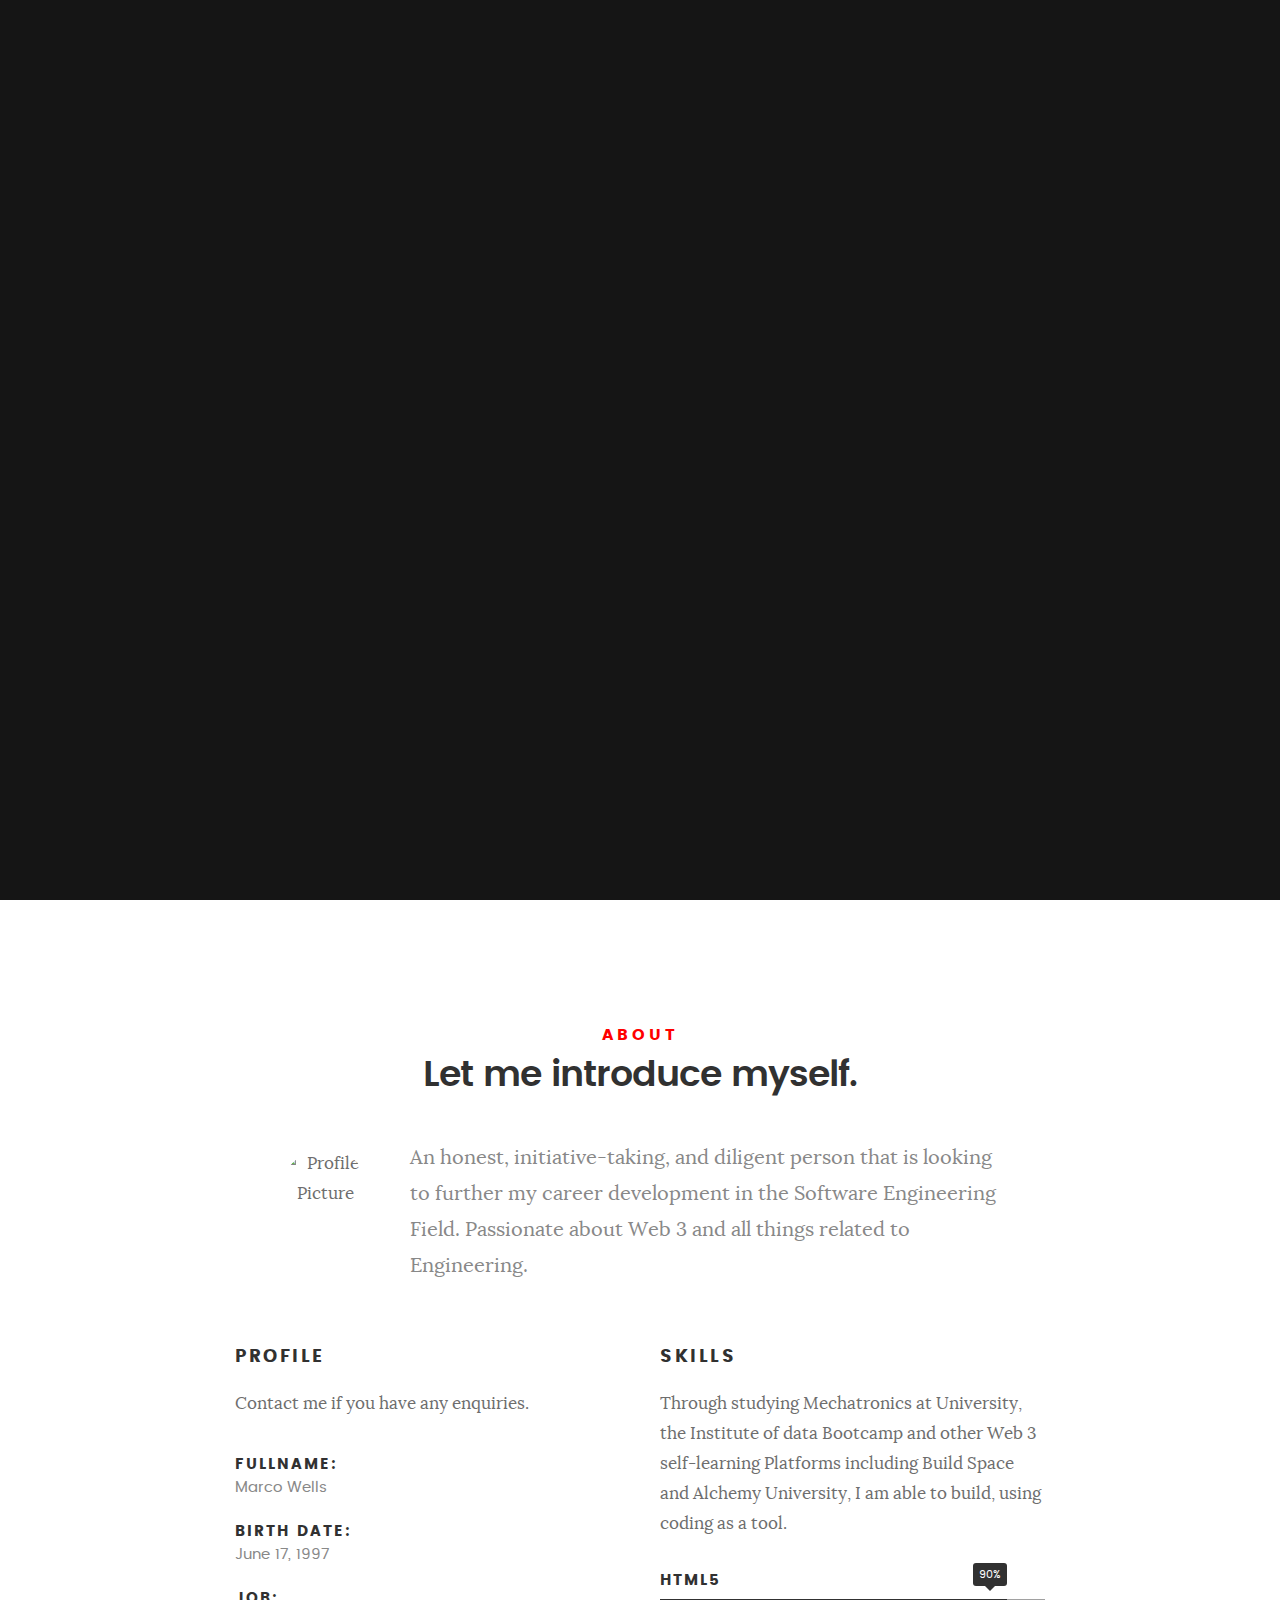
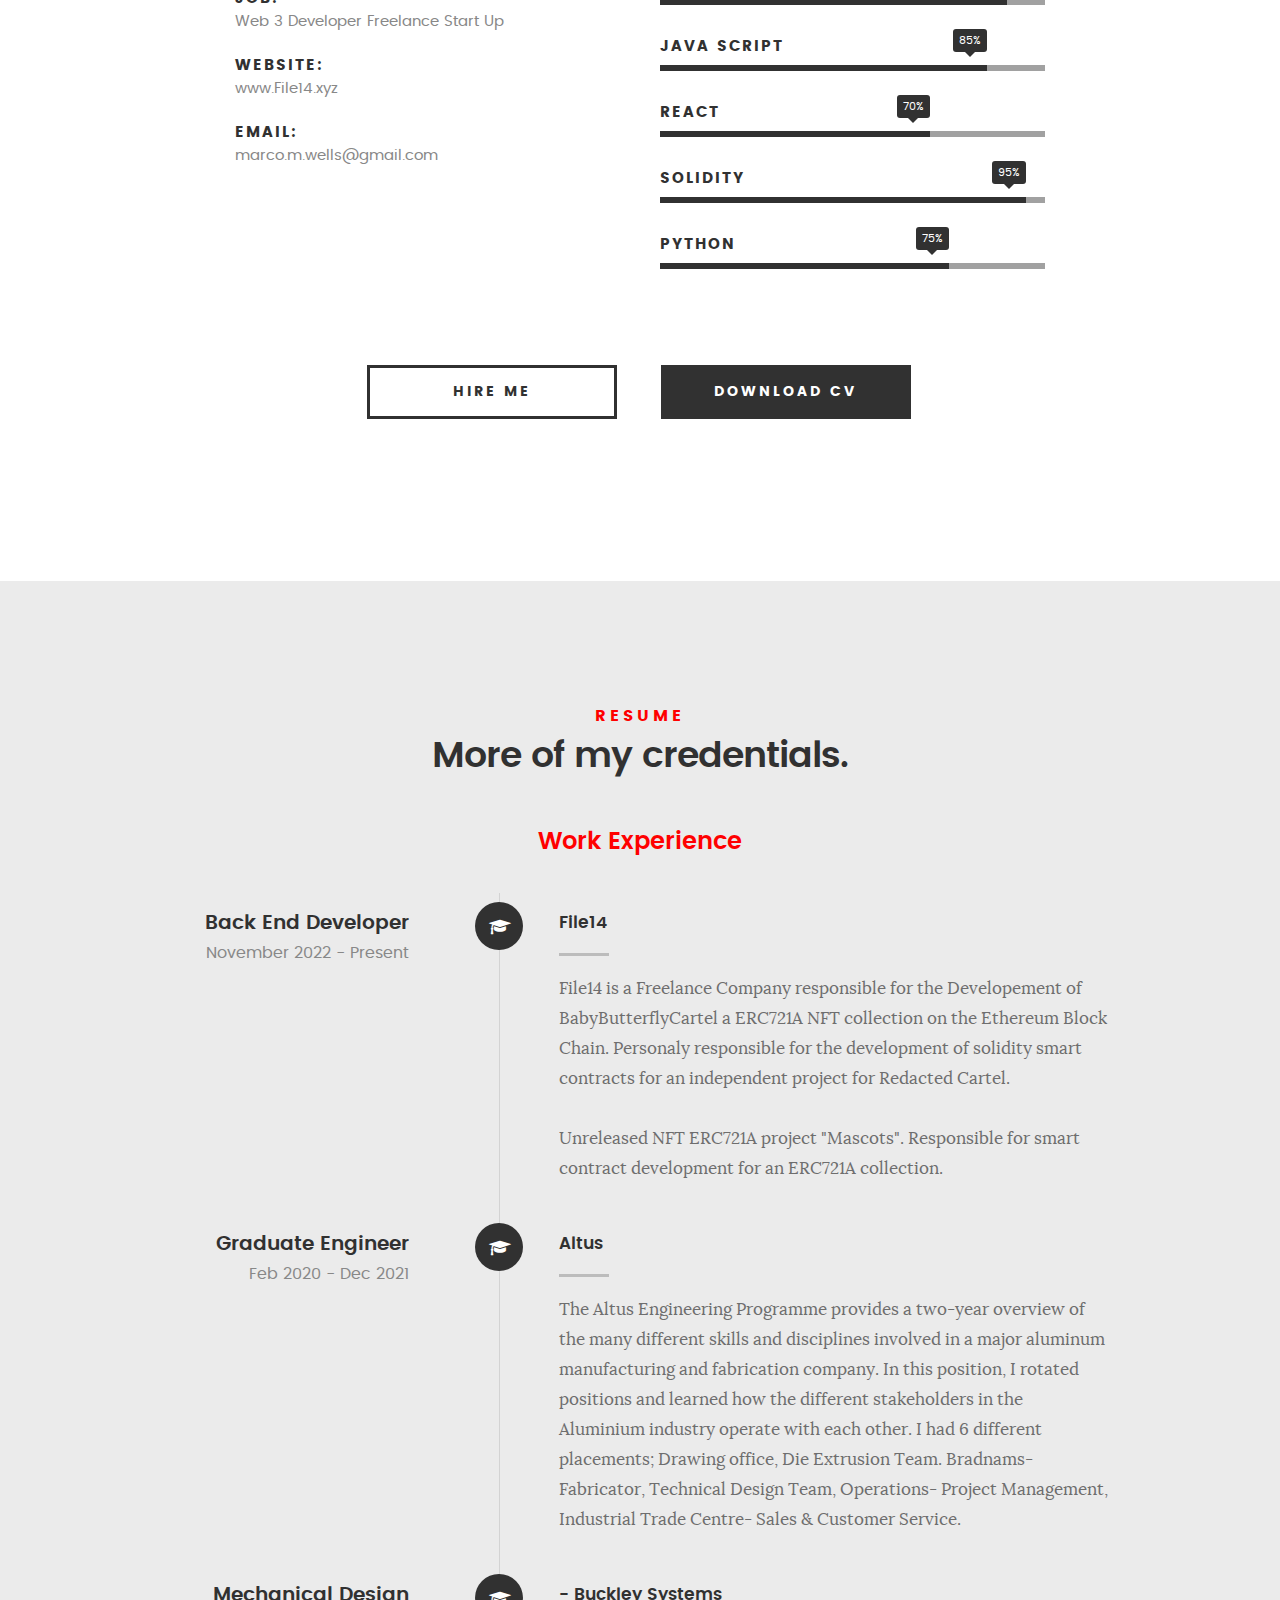
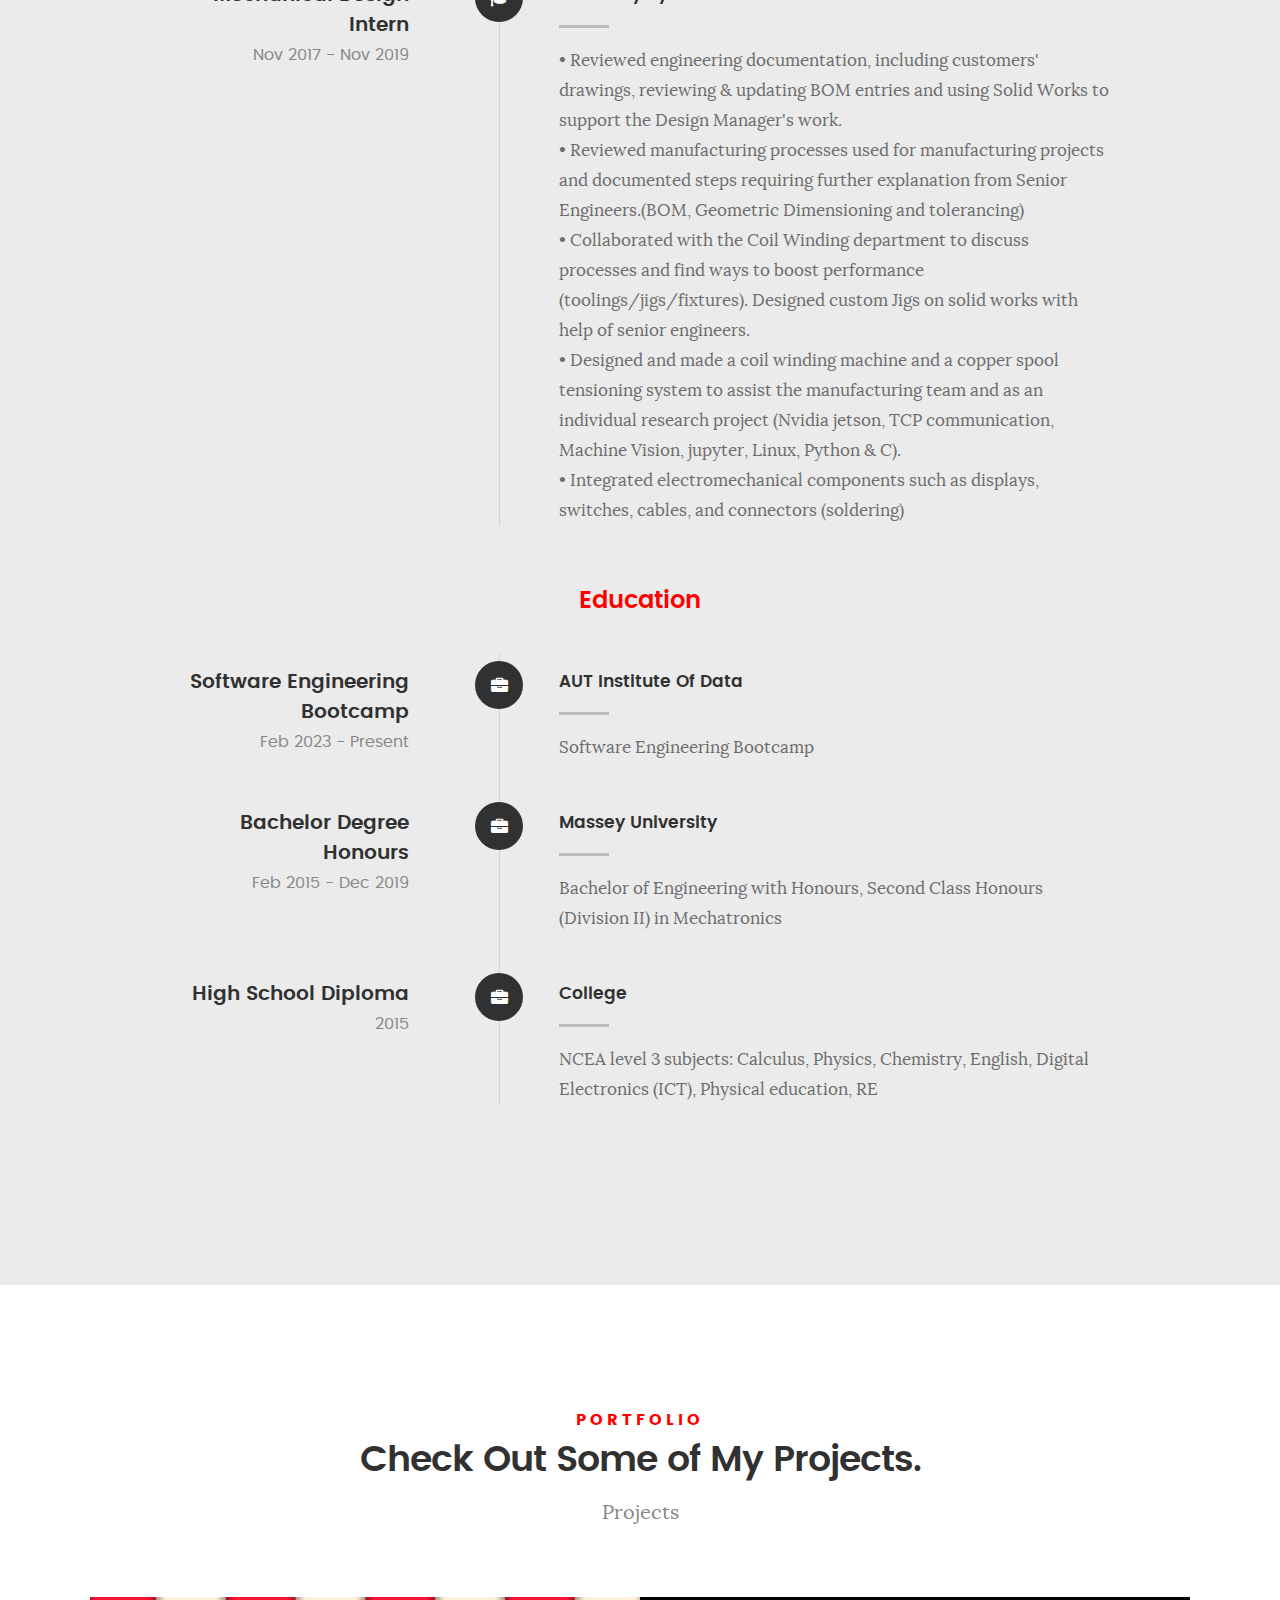
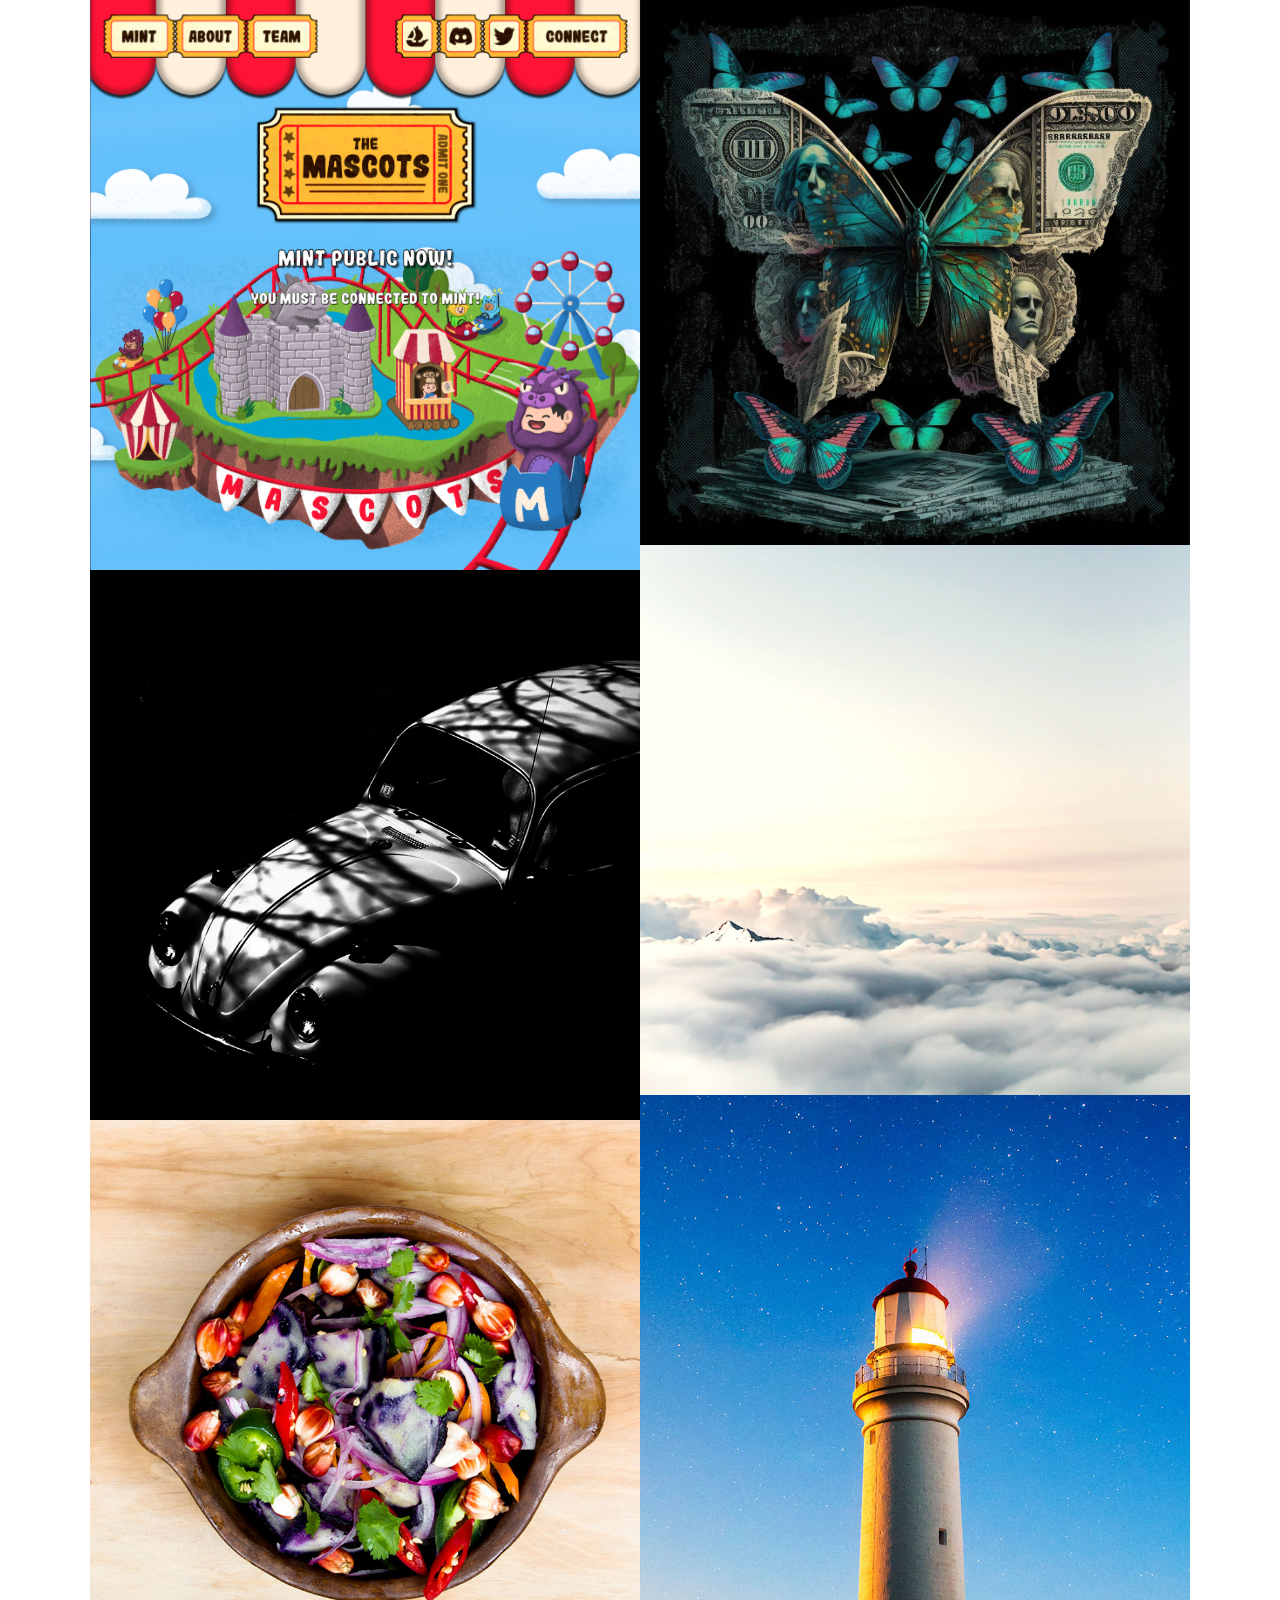
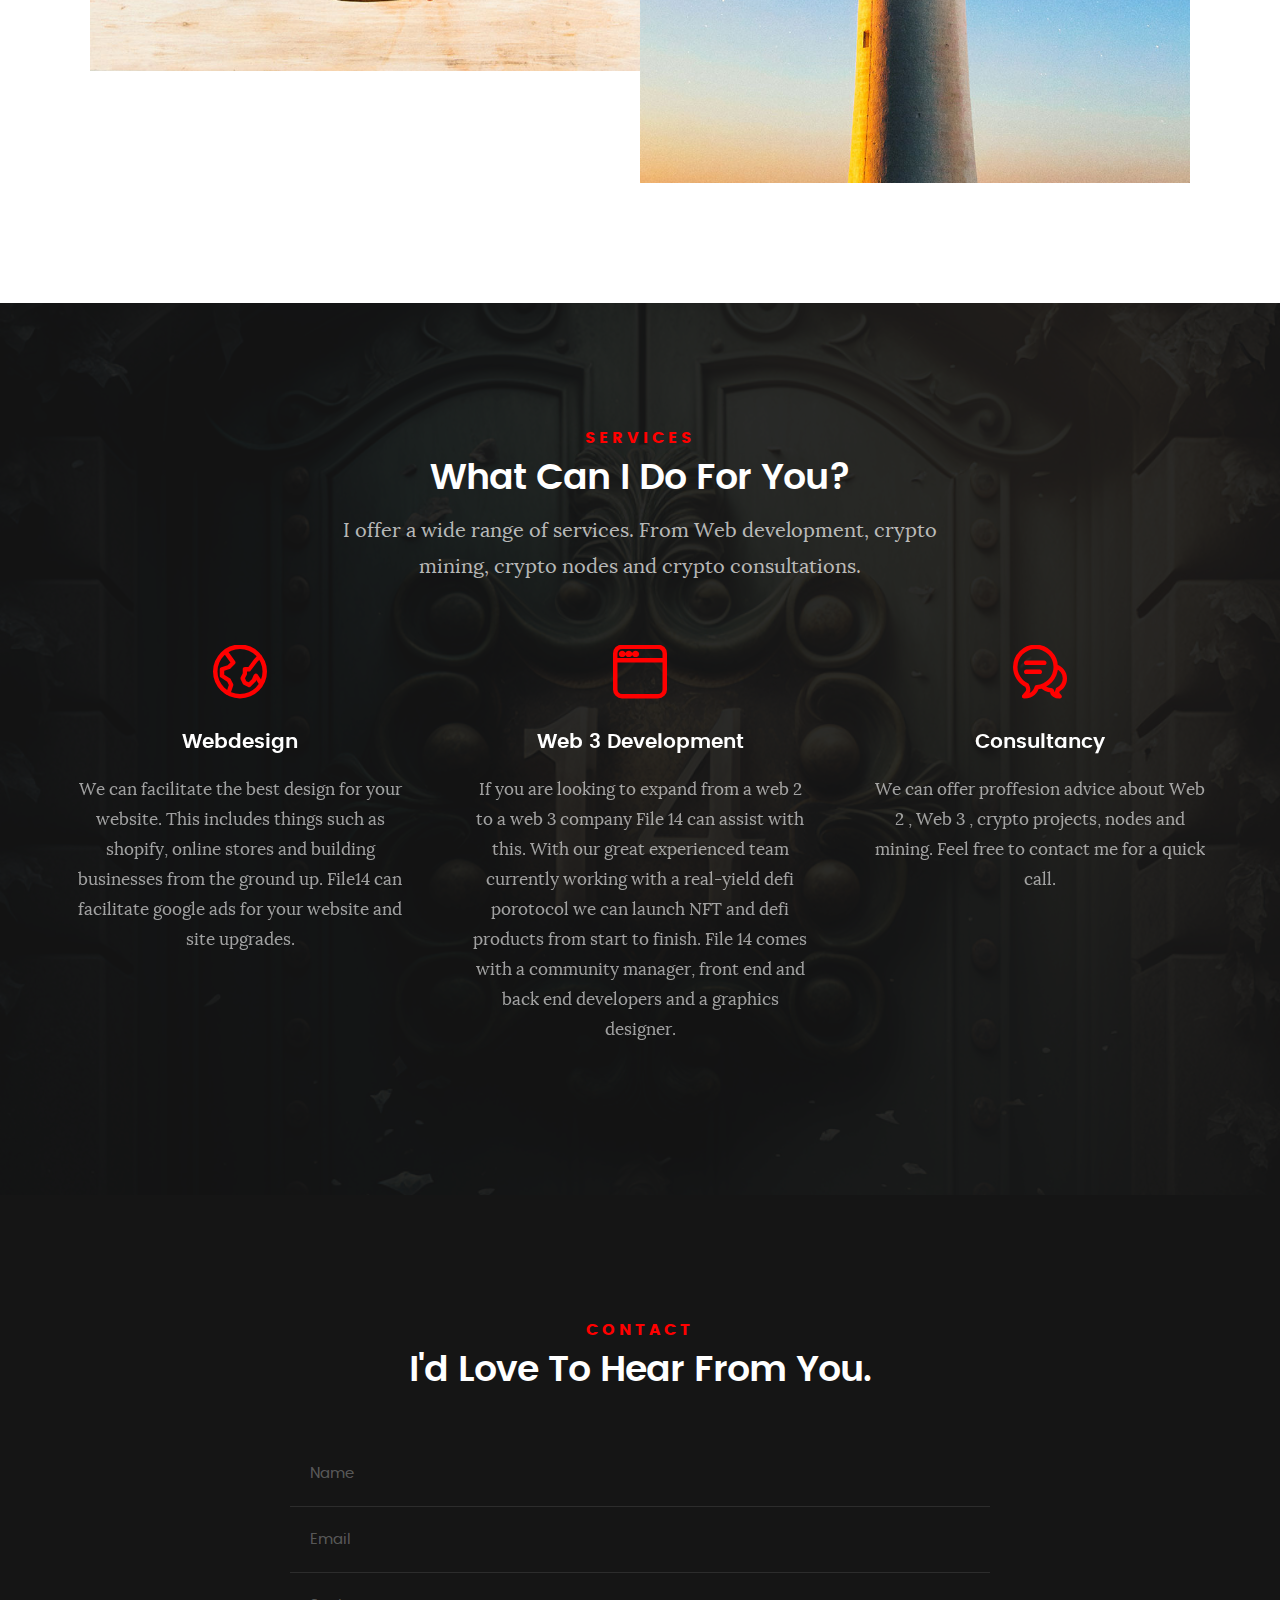
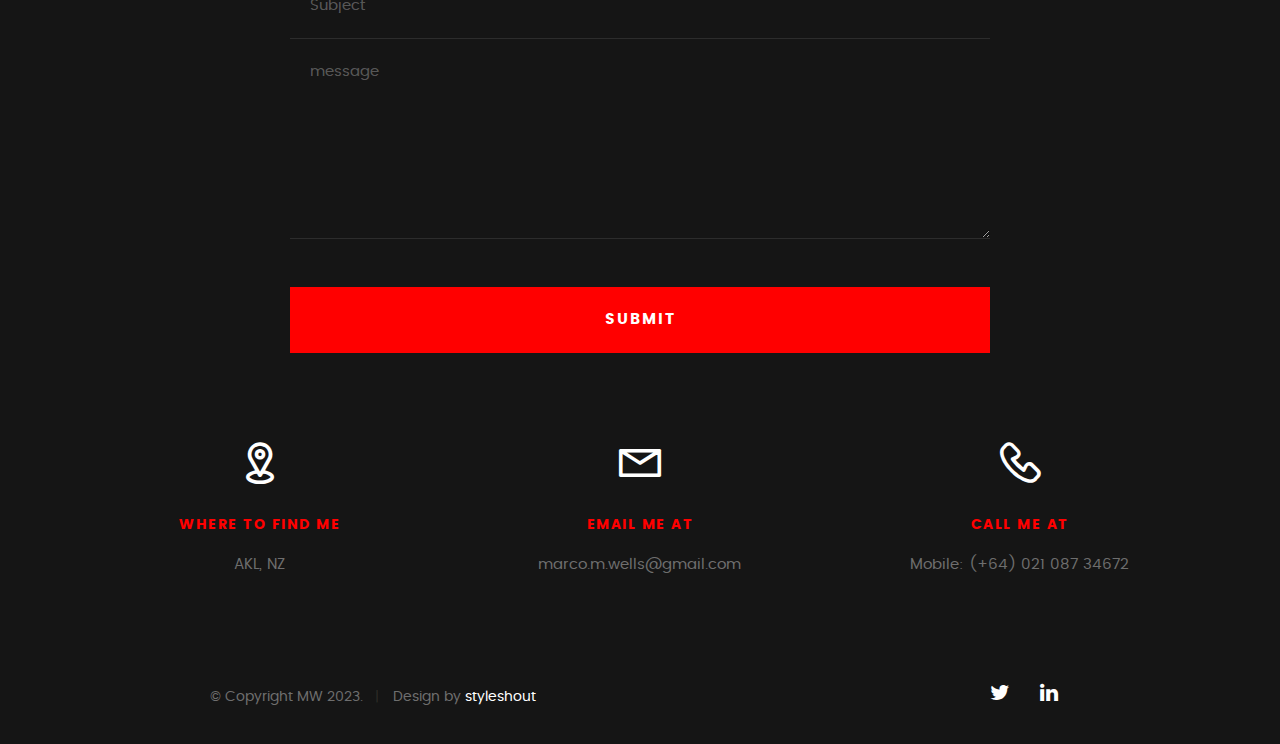
==== index.html @ 66ce8e7c "deploy" ====
<!DOCTYPE html>
<!--[if IE 8 ]><html class="no-js oldie ie8" lang="en"> <![endif]-->
<!--[if IE 9 ]><html class="no-js oldie ie9" lang="en"> <![endif]-->
<!--[if (gte IE 9)|!(IE)]><!--><html class="no-js" lang="en"> <!--<![endif]-->
<head>

   <!--- basic page needs
   ================================================== -->
   <meta charset="utf-8">
	<title>Marco</title>
	<meta name="description" content="">  
	<meta name="author" content="">

   <!-- mobile specific metas
   ================================================== -->
	<meta name="viewport" content="width=device-width, initial-scale=1, maximum-scale=1">

 	<!-- CSS
   ================================================== -->
   <link rel="stylesheet" href="css/base.css">  
   <link rel="stylesheet" href="css/main.css">
   <link rel="stylesheet" href="css/vendor.css">     

   <!-- script
   ================================================== -->   
	<script src="js/modernizr.js"></script>
	<script src="js/pace.min.js"></script>

   <!-- favicons
	================================================== -->
	<link rel="icon" type="image/png" href="favicon.png">

</head>

<body id="top">

	<!-- header 
   ================================================== -->
   <header>   	
   	<div class="row">

   		<div class="top-bar">
   			<a class="menu-toggle" href="#"><span>Menu</span></a>

	   		<div class="logo">
		         <a href="index.html">File14</a>
		      </div>		      

		   	<nav id="main-nav-wrap">
					<ul class="main-navigation">
						<li class="current"><a class="smoothscroll"  href="#intro" title="">Home</a></li>
						<li><a class="smoothscroll"  href="#about" title="">About</a></li>
						<li><a class="smoothscroll"  href="#resume" title="">Resume</a></li>
						<li><a class="smoothscroll"  href="#portfolio" title="">Portfolio</a></li>
						<li><a class="smoothscroll"  href="#services" title="">Services</a></li>					
						<li><a class="smoothscroll"  href="#contact" title="">Contact</a></li>	
						<!-- <li><a href="styles.html" title="">Style Demo</a></li>	 -->			
					</ul>
				</nav>    		
   		</div> <!-- /top-bar --> 
   		
   	</div> <!-- /row --> 		
   </header> <!-- /header -->

	<!-- intro section
   ================================================== -->
   <section id="intro">   

   	<div class="intro-overlay"></div>	

   	<div class="intro-content">
   		<div class="row">

   			<div class="col-twelve">

	   			<h5>Welcome to File 14 </h5>
	   			<h1>Marco Wells.</h1>

	   			<p class="intro-position">
	   				<span>Mechatronics Graduate</span>
	   				<span>Software Developer</span> 
					<span>Web 3</span> 
	   			</p>

	   			<a class="button stroke smoothscroll" href="#about" title="">More About Me</a>

	   		</div>  
   			
   		</div>   		 		
   	</div> <!-- /intro-content --> 

   	<ul class="intro-social">        
         <!-- <li><a href="#"><i class="fa fa-facebook"></i></a></li> -->
         <!-- <li><a href="#"><i class="fa fa-behance"></i></a></li> -->
         <li><a href="https://twitter.com/file_14"><i class="fa fa-twitter"></i></a></li>
         <!-- <li><a href="#"><i class="fa fa-dribbble"></i></a></li> -->
         <li><a href="https://www.linkedin.com/in/marco-wells-a7a765133/"><i class="fa fa-linkedin"></i></a></li>
      </ul> <!-- /intro-social -->      	

   </section> <!-- /intro -->


   <!-- about section
   ================================================== -->
   <section id="about">  

   	<div class="row section-intro">
   		<div class="col-twelve">

   			<h5>About</h5>
   			<h1>Let me introduce myself.</h1>

   			<div class="intro-info">

   				<img src="https://media.licdn.com/dms/image/C5603AQE12VRR05vMDw/profile-displayphoto-shrink_200_200/0/1629088955546?e=1681948800&v=beta&t=ZMZzqXMFjM4eASP--TW5h6q668LEOnahjwZ6olA_N84" alt="Profile Picture">

   				<p class="lead">An honest, initiative-taking, and diligent person that is looking to further my career development in the Software Engineering Field. Passionate about Web 3 and all things related to Engineering.</p>
   			</div>   			

   		</div>   		
   	</div> <!-- /section-intro -->

   	<div class="row about-content">

   		<div class="col-six tab-full">

   			<h3>Profile</h3>
   			<p>Contact me if you have any enquiries.</p>

   			<ul class="info-list">
   				<li>
   					<strong>Fullname:</strong>
   					<span>Marco Wells</span>
   				</li>
   				<li>
   					<strong>Birth Date:</strong>
   					<span>June 17, 1997</span>
   				</li>
   				<li>
   					<strong>Job:</strong>
   					<span>Web 3 Developer Freelance Start Up</span>
   				</li>
   				<li>
   					<strong>Website:</strong>
   					<span>www.File14.xyz</span>
   				</li>
   				<li>
   					<strong>Email:</strong>
   					<span>marco.m.wells@gmail.com</span>
   				</li>

   			</ul> <!-- /info-list -->

   		</div>

   		<div class="col-six tab-full">

   			<h3>Skills</h3>
   			<p>Through studying Mechatronics at University, the Institute of data Bootcamp and other Web 3 self-learning Platforms including Build Space and Alchemy University,
				I am able to build, using coding as a tool.
			</p>

				<ul class="skill-bars">
				   <li>
				   	<div class="progress percent90"><span>90%</span></div>
				   	<strong>HTML5</strong>
				   </li>
				   <li>
				   	<div class="progress percent85"><span>85%</span></div>
				   	<strong>Java Script</strong>
				   </li>
				   <li>
				   	<div class="progress percent70"><span>70%</span></div>
				   	<strong>React</strong>
				   </li>
				   <li>
				   	<div class="progress percent95"><span>95%</span></div>
				   	<strong>Solidity</strong>
				   </li>
				   <li>

				   	<div class="progress percent75"><span>75%</span></div>
				   	<strong>Python</strong>
				   </li>
      
				</ul> <!-- /skill-bars -->		

   		</div>

   	</div>

   	<div class="row button-section">
   		<div class="col-twelve">
   			<a href="#contact" title="Hire Me" class="button stroke smoothscroll">Hire Me</a>
   			<a href="#" title="Download CV" class="button button-primary">Download CV</a>
   		</div>   		
   	</div>

   </section> <!-- /process-->    


   <!-- resume Section
   ================================================== -->
	<section id="resume" class="grey-section">

		<div class="row section-intro">
   		<div class="col-twelve">

   			<h5>Resume</h5>
   			<h1>More of my credentials.</h1>

   			<!-- <p class="lead"></p> -->

   		</div>   		
   	</div> <!-- /section-intro--> 

   	<div class="row resume-timeline">

   		<div class="col-twelve resume-header">

   			<h2>Work Experience</h2>

   		</div> <!-- /resume-header -->

   		<div class="col-twelve">

   			<div class="timeline-wrap">

   				<div class="timeline-block">

	   				<div class="timeline-ico">
	   					<i class="fa fa-graduation-cap"></i>
	   				</div>

	   				<div class="timeline-header">
	   					<h3>Back End Developer</h3>
	   					<p>November 2022 - Present</p>
	   				</div>

	   				<div class="timeline-content">
	   					<h4>File14</h4>
	   					<p>File14 is a Freelance Company responsible for the Developement of BabyButterflyCartel a ERC721A NFT collection on the Ethereum Block Chain. Personaly responsible for the development of solidity smart contracts
							for an independent project for Redacted Cartel. </p>
						<P> Unreleased NFT ERC721A project "Mascots". Responsible for smart contract development for an ERC721A collection.
							</P>
	   				</div>

	   			</div> <!-- /timeline-block -->

	   			<div class="timeline-block">

	   				<div class="timeline-ico">
	   					<i class="fa fa-graduation-cap"></i>
	   				</div>

	   				<div class="timeline-header">
	   					<h3>Graduate Engineer</h3>
	   					<p>Feb 2020 - Dec 2021</p>
	   				</div>

	   				<div class="timeline-content">
	   					<h4>Altus</h4>
	   					<p>The Altus Engineering Programme provides a two-year overview of the many different skills and
							disciplines involved in a major aluminum manufacturing and fabrication company. In this
							position, I rotated positions and learned how the different stakeholders in the Aluminium industry
							operate with each other. I had 6 different placements; Drawing office, Die Extrusion Team.
							Bradnams- Fabricator, Technical Design Team, Operations- Project Management, Industrial
							Trade Centre- Sales & Customer Service.
							</p>
	   				</div>

	   			</div> <!-- /timeline-block -->

	   			<div class="timeline-block">

	   				<div class="timeline-ico">
	   					<i class="fa fa-graduation-cap"></i>
	   				</div>

	   				<div class="timeline-header">
	   					<h3>Mechanical Design Intern</h3>
	   					<p>Nov 2017 - Nov 2019</p>
	   				</div>

	   				<div class="timeline-content">
	   					<h4>- Buckley Systems</h4>
	   					<p>• Reviewed engineering documentation, including customers' drawings, reviewing & updating BOM
							entries and using Solid Works to support the Design Manager's work.<br>
							• Reviewed manufacturing processes used for manufacturing projects and documented steps
							requiring further explanation from Senior Engineers.(BOM, Geometric Dimensioning and tolerancing)<br>
							• Collaborated with the Coil Winding department to discuss processes and find ways to boost
							performance (toolings/jigs/fixtures). Designed custom Jigs on solid works with help of senior
							engineers.<br>
							• Designed and made a coil winding machine and a copper spool tensioning system to assist the
							manufacturing team and as an individual research project (Nvidia jetson, TCP communication,
							Machine Vision, jupyter, Linux, Python & C).<br>
							• Integrated electromechanical components such as displays, switches, cables, and connectors
							(soldering)</p>
	   				</div>
					

	   			</div> <!-- /timeline-block -->

   			</div> <!-- /timeline-wrap -->   			

   		</div> <!-- /col-twelve -->
   		
   	</div> <!-- /resume-timeline -->
   	
   	<div class="row resume-timeline">

   		<div class="col-twelve resume-header">

   			<h2>Education</h2>

   		</div> <!-- /resume-header -->

   		<div class="col-twelve">

   			<div class="timeline-wrap">

   				<div class="timeline-block">

	   				<div class="timeline-ico">
	   					<i class="fa fa-briefcase"></i>
	   				</div>

	   				<div class="timeline-header">
	   					<h3>Software Engineering Bootcamp</h3>
	   					<p>Feb 2023 - Present</p>
	   				</div>

	   				<div class="timeline-content">
	   					<h4>AUT Institute Of Data</h4>
	   					<p>Software Engineering Bootcamp</p>
	   				</div>

	   			</div> <!-- /timeline-block -->

	   			<div class="timeline-block">

	   				<div class="timeline-ico">
	   					<i class="fa fa-briefcase"></i>
	   				</div>

	   				<div class="timeline-header">
	   					<h3>Bachelor Degree Honours</h3>
	   					<p>Feb 2015 - Dec 2019</p>
	   				</div>

	   				<div class="timeline-content">
	   					<h4>Massey University</h4>
	   					<p> Bachelor of Engineering with Honours,
							Second Class Honours (Division II) in
							Mechatronics
							</p>
	   				</div>

	   			</div> <!-- /timeline-block -->

	   			<div class="timeline-block">

	   				<div class="timeline-ico">
	   					<i class="fa fa-briefcase"></i>
	   				</div>

	   				<div class="timeline-header">
	   					<h3>High School Diploma</h3>
	   					<p>2015</p>
	   				</div>

	   				<div class="timeline-content">
	   					<h4>College</h4>
	   					<p>NCEA level 3 subjects: Calculus,
							Physics, Chemistry, English, Digital
							Electronics (ICT), Physical education,
							RE
							</p>
	   				</div>

	   			</div> <!-- /timeline-block -->

   			</div> <!-- /timeline-wrap -->   			

   		</div> <!-- /col-twelve -->
   		
   	</div> <!-- /resume-timeline -->
		
	</section> <!-- /features -->


	<!-- Portfolio Section
   ================================================== -->
	<section id="portfolio">

		<div class="row section-intro">
   		<div class="col-twelve">

   			<h5>Portfolio</h5>
   			<h1>Check Out Some of My Projects.</h1>

   			<p class="lead">Projects</p>

   		</div>   		
   	</div> <!-- /section-intro--> 

   	<div class="row portfolio-content">

   		<div class="col-twelve">

   			<!-- portfolio-wrapper -->
	         <div id="folio-wrapper" class="block-1-2 block-mob-full stack">

	         	<div class="bgrid folio-item">
	               <div class="item-wrap">
	               	<img src="images/portfolio/mascots.png" alt="Mascots">
	                  <a href="#modal-01" class="overlay">	                  	           
	                     <div class="folio-item-table">
	                     	<div class="folio-item-cell">
		     					       <h3 class="folio-title">MascotsNFT</h3>	     					    
		     					    	 <span class="folio-types">
		     					       	  Web 3 Developement
		     					       </span>
		     					   </div>	                      	
	                     </div>                    
	                  </a>
	               </div>	               
	        		</div> <!-- /folio-item -->

	        		<div class="bgrid folio-item">
	               <div class="item-wrap">
	               	<img src="images/portfolio/modals/redaccted.png" alt="BabyButterflyCartel">
	               	<a href="#modal-02" class="overlay">              		                  
	                     <div class="folio-item-table">
	                     	<div class="folio-item-cell">
	                     		<h3 class="folio-title">BabyButterflyCartelNFT</h3>	     					    
		     					    	<span class="folio-types">
		     					       	  Web Design
		     					      </span>		     		
		     					   </div> 	                      	
	                     </div>                    
	                  </a>
	               </div>
	        		</div> <!-- /folio-item -->

	            <div class="bgrid folio-item">
	               <div class="item-wrap">
	               	<img src="images/portfolio/clouds.jpg"alt="Clouds">
	                  <a href="#modal-03" class="overlay">             		                  
	                     <div class="folio-item-table">
	                     	<div class="folio-item-cell">
	                     		<h3 class="folio-title">Clouds</h3>	     					    
		     					    	<span class="folio-types">
		     					       	  Web Design
		     					      </span>		     		
		     					   </div> 	                      	
	                     </div>                    
	                  </a>
	               </div>
	        		</div> <!-- /folio-item -->

	            <div class="bgrid folio-item">
	               <div class="item-wrap">
	               	<img src="images/portfolio/beetle.jpg" alt="Beetle">
	                  <a href="#modal-04" class="overlay">                  	                 
	                     <div class="folio-item-table">
	                     	<div class="folio-item-cell">
	                     		<h3 class="folio-title">Beetle</h3>	     					    
		     					    	<span class="folio-types">
		     					       	  Branding
		     					      </span>		     		
		     					   </div>  	                      	
	                     </div>                    
	                  </a>
	               </div>
	        		</div> <!-- /folio-item -->     

	        		<div class="bgrid folio-item">
	               <div class="item-wrap">
	               	<img src="images/portfolio/lighthouse.jpg" alt="Lighthouse">
	                  <a href="#modal-05" class="overlay">             		                  
	                     <div class="folio-item-table">
	                     	<div class="folio-item-cell">
	                     		<h3 class="folio-title">Lighthouse</h3>	     					    
		     					    	<span class="folio-types">
		     					       	  Web Development
		     					      </span>		     		
		     					   </div> 	                      	
	                     </div>                    
	                  </a>
	               </div>
	        		</div> <!-- /folio-item -->

	            <div class="bgrid folio-item">
	               <div class="item-wrap">
	               	<img src="images/portfolio/salad.jpg" alt="Salad">
	                  <a href="#modal-06" class="overlay">
	                     <div class="folio-item-table">
	                     	<div class="folio-item-cell">
	                     		<h3 class="folio-title">Salad</h3>	     					    
		     					    	<span class="folio-types">
		     					       	  Branding
		     					      </span>		     		
		     					   </div>	                      	
	                     </div>                    
	                  </a>
	               </div>
	        		</div> <!-- /folio-item -->   

	            <!-- modal popups - begin
	            ============================================================= -->
	            <div id="modal-01" class="popup-modal slider mfp-hide">	

				     	<div class="media">
				     		<img src="images/portfolio/modals/m-Mascots.jpg" alt="" />
				     	</div>      	

					   <div class="description-box">
						<img src="https://raw.githubusercontent.com/redm3/MascotsNFT/main/1.png" alt="" />
					      <h4>MascotsNFT</h4>		      
					      <p>Responsible for the development of the ERC721A Ethereum Smart Contract</p>
						  <a href="https://github.com/redm3/MascotsNFT">Details</a>

					      <div class="categories">Web 3 Developement</div>			               
					   </div>

			         <div class="link-box">
			            <a href="https://github.com/redm3/MascotsNFT">Details</a>
					      <a href="#" class="popup-modal-dismiss">Close</a>
			         </div>		      

				   </div> <!-- /modal-01 -->

				   <div id="modal-02" class="popup-modal slider mfp-hide">	

				     	<div class="Web 3 Developement">
				     		<img src="images/portfolio/modals/248.png" alt="" />
				     	</div>      	

					   <div class="description-box">
					      <h4>BabyButterflyCartel</h4>		      
					      <p>This contract is a non-fungible token (NFT) contract that follows the ERC721A standard. It is called BabyButterflyCartelNFT and it allows users to mint, transfer, and manage unique tokens that represent digital assets.
							The contract is designed to be used in conjunction with a related contract called IRLBTRFLY that is used to manage rewards and incentives for the NFT holders.</p>

					      <div class="categories">Web 3 Developement</div>			               
					   </div>

			         <div class="link-box">
			            <a href="https://github.com/redm3/BBC">Details</a>
					      <a href="#" class="popup-modal-dismiss">Close</a>
			         </div>		      

				   </div> <!-- /modal-02 -->

				   <div id="modal-03" class="popup-modal slider mfp-hide">	

				     	<div class="media">
				     		<img src="images/portfolio/modals/m-clouds.jpg" alt="" />
				     	</div>      	

					   <div class="description-box">
					      <h4>Clouds</h4>		      
					      <p>Proin gravida nibh vel velit auctor aliquet. Aenean sollicitudin, lorem quis bibendum auctor, nisi elit consequat ipsum, nec sagittis sem nibh id elit.</p>

					      <div class="categories">Web 3 development</div>			               
					   </div>

			         <div class="link-box">
			            <a href="http://www.behance.net">Details</a>
					      <a href="#" class="popup-modal-dismiss">Close</a>
			         </div>		      

				   </div> <!-- /modal-03 -->

				   <div id="modal-04" class="popup-modal slider mfp-hide">	

				     	<div class="media">
				     		<img src="images/portfolio/modals/m-beetle.jpg" alt="" />
				     	</div>      	

					   <div class="description-box">
					      <h4>Beetle</h4>		      
					      <p>Proin gravida nibh vel velit auctor aliquet. Aenean sollicitudin, lorem quis bibendum auctor, nisi elit consequat ipsum, nec sagittis sem nibh id elit.</p>

					      <div class="categories">Branding</div>			               
					   </div>

			         <div class="link-box">
			            <a href="http://www.behance.net">Details</a>
					      <a href="#" class="popup-modal-dismiss">Close</a>
			         </div>		      

				   </div> <!-- /modal-04 -->

				   <div id="modal-05" class="popup-modal slider mfp-hide">	

				     	<div class="media">
				     		<img src="images/portfolio/modals/m-lighthouse.jpg" alt="" />
				     	</div>      	

					   <div class="description-box">
					      <h4>Lighthouse</h4>		      
					      <p>Proin gravida nibh vel velit auctor aliquet. Aenean sollicitudin, lorem quis bibendum auctor, nisi elit consequat ipsum, nec sagittis sem nibh id elit.</p>

					      <div class="categories">Web Development</div>			               
					   </div>

			         <div class="link-box">
			            <a href="http://www.behance.net">Details</a>
					      <a href="#" class="popup-modal-dismiss">Close</a>
			         </div>		      

				   </div> <!-- /modal-05 -->

				   <div id="modal-06" class="popup-modal slider mfp-hide">	

				     	<div class="media">
				     		<img src="images/portfolio/modals/m-salad.jpg" alt="" />
				     	</div>      	

					   <div class="description-box">
					      <h4>Salad</h4>		      
					      <p>Proin gravida nibh vel velit auctor aliquet. Aenean sollicitudin, lorem quis bibendum auctor, nisi elit consequat ipsum, nec sagittis sem nibh id elit.</p>

					      <div class="categories">Branding</div>			               
					   </div>

			         <div class="link-box">
			            <a href="http://www.behance.net">Details</a>
					      <a href="#" class="popup-modal-dismiss">Close</a>
			         </div>		      

				   </div> <!-- /modal-06 -->


				   <!-- modal popups - end
	            ============================================================= -->

	         </div> <!-- /portfolio-wrapper --> 

   		</div>  <!-- /twelve -->   

   	</div> <!-- /portfolio-content --> 
		
	</section> <!-- /portfolio --> 


	
	<!-- services Section
   ================================================== -->
	<section id="services">

		<div class="overlay"></div>

		<div class="row section-intro">
   		<div class="col-twelve">

   			<h5>Services</h5>
   			<h1>What Can I Do For You?</h1>

   			<p class="lead">I offer a wide range of services. From Web development, crypto mining, crypto nodes and crypto consultations. </p>

   		</div>   		
   	</div> <!-- /section-intro -->

   	<div class="row services-content">

   		<div id="owl-slider" class="owl-carousel services-list">

	      	<div class="service">	

	      		<span class="icon"><i class="icon-earth"></i></span>            

	            <div class="service-content">	

	            	 <h3>Webdesign</h3>

		            <p class="desc">We can facilitate the best design for your website. This includes things such as shopify, online stores and building businesses from the ground up.
						File14 can facilitate google ads for your website and site upgrades. 
	         		</p>
	         		
	         	</div> 	         	 

				</div> <!-- /service -->

				<div class="service">	

					<span class="icon"><i class="icon-window"></i></span>                          

	            <div class="service-content">	

	            	<h3>Web 3 Development</h3>  

		            <p class="desc">If you are looking to expand from a web 2 to a web 3 company File 14 can assist with this. 
						With our great experienced team currently working with a real-yield defi porotocol we can launch NFT and defi products from start to finish.
						File 14 comes with a community manager, front end and back end developers and a graphics designer. 
	         		</p>

	            </div>	                          

             

			   </div> <!-- /service -->

			   <div class="service">

			   	<span class="icon"><i class="icon-chat"></i></span>	   	           

	            <div class="service-content">

	            	 <h3>Consultancy</h3>

		            <p class="desc">We can offer proffesion advice about Web 2 , Web 3 , crypto projects, nodes and mining.
						Feel free to contact me for a quick call.
	        			</p> 
	        			
	            </div>	               

			   </div> <!-- /service -->

	      </div> <!-- /services-list -->
   		
   	</div> <!-- /services-content -->
		
	</section> <!-- /services -->	


	<!-- stats Section
   ================================================== -->
	

	
   <!-- contact
   ================================================== -->
	<section id="contact">

		<div class="row section-intro">
   		<div class="col-twelve">

   			<h5>Contact</h5>
   			<h1>I'd Love To Hear From You.</h1>

<!--    			<p class="lead">Lorem ipsum Do commodo in proident enim in dolor cupidatat adipisicing dolore officia nisi aliqua incididunt Ut veniam lorem ipsum Consectetur ut in in eu do.</p>
 -->
   		</div> 
   	</div> <!-- /section-intro -->

   	<div class="row contact-form">

   		<div class="col-twelve">

            <!-- form -->
            <form name="contactForm" id="contactForm" method="post" action="">
      			<fieldset>

                  <div class="form-field">
 						   <input name="contactName" type="text" id="contactName" placeholder="Name" value="" minlength="2" required="">
                  </div>
                  <div class="form-field">
	      			   <input name="contactEmail" type="email" id="contactEmail" placeholder="Email" value="" required="">
	               </div>
                  <div class="form-field">
	     				   <input name="contactSubject" type="text" id="contactSubject" placeholder="Subject" value="">
	               </div>                       
                  <div class="form-field">
	                 	<textarea name="contactMessage" id="contactMessage" placeholder="message" rows="10" cols="50" required=""></textarea>
	               </div>                      
                 <div class="form-field">
                     <button class="submitform">Submit</button>
                     <div id="submit-loader">
                        <div class="text-loader">Sending...</div>                             
       				      <div class="s-loader">
								  	<div class="bounce1"></div>
								  	<div class="bounce2"></div>
								  	<div class="bounce3"></div>
								</div>
							</div>
                  </div>

      			</fieldset>
      		</form> <!-- Form End -->

            <!-- contact-warning -->
            <div id="message-warning">            	
            </div>            
            <!-- contact-success -->
      		<div id="message-success">
               <i class="fa fa-check"></i>Your message was sent, thank you!<br>
      		</div>

         </div> <!-- /col-twelve -->
   		
   	</div> <!-- /contact-form -->

   	<div class="row contact-info">

   		<div class="col-four tab-full">

   			<div class="icon">
   				<i class="icon-pin"></i>
   			</div>

   			<h5>Where to find me</h5>

   			<p>
            AKL, NZ<br>
            </p>

   		</div>

   		<div class="col-four tab-full collapse">

   			<div class="icon">
   				<i class="icon-mail"></i>
   			</div>

   			<h5>Email Me At</h5>

   			<p>marco.m.wells@gmail.com
			  			     
			   </p>

   		</div>

   		<div class="col-four tab-full">

   			<div class="icon">
   				<i class="icon-phone"></i>
   			</div>

   			<h5>Call Me At</h5>

   			<p>
			   	Mobile: (+64) 021 087 34672<br>

			   </p>

   		</div>
   		
   	</div> <!-- /contact-info -->
		
	</section> <!-- /contact -->


   <!-- footer
   ================================================== -->

   <footer>
     	<div class="row">

     		<div class="col-six tab-full pull-right social">

     			<ul class="footer-social">        
			      <!-- <li><a href="#"><i class="fa fa-facebook"></i></a></li> -->
			      <!-- <li><a href="#"><i class="fa fa-behance"></i></a></li> -->
			      <li><a href="#"><i class="fa fa-twitter"></i></a></li>
			      <li><a href="#"><i class="fa fa-linkedin"></i></a></li>
			      <!-- <li><a href="#"><i class="fa fa-instagram"></i></a></li> -->
			   </ul> 
	      		
	      </div>

      	<div class="col-six tab-full">
	      	<div class="copyright">
		        	<span>© Copyright MW 2023.</span> 
		        	<span>Design by <a href="http://www.styleshout.com/">styleshout</a></span>	         	
		         </div>		                  
	      	</div>

	      	<div id="go-top">
		         <a class="smoothscroll" title="Back to Top" href="#top"><i class="fa fa-long-arrow-up"></i></a>
		      </div>

      	</div> <!-- /row -->     	
   </footer>  

   <div id="preloader"> 
    	<div id="loader"></div>
   </div> 

   <!-- Java Script
   ================================================== --> 
   <script src="js/jquery-2.1.3.min.js"></script>
   <script src="js/plugins.js"></script>
   <script src="js/main.js"></script>

</body>

</html>
---- css/base.css ----
/**
 * =================================================================== 
 *
 *  Kards v1.0 Base Stylesheet
 *  url: styleshout.com
 *  03-01-2016
 *  ------------------------------------------------------------------
 *  TOC:
 *  01. reset
 *  02. basic/base setup styles
 *  03. grid
 *  04. MISC
 *
 * =================================================================== 
 */

/** 
 * ===================================================================
 * 01. reset - normalize.css v3.0.2 | MIT License | git.io/normalize
 *
 * ------------------------------------------------------------------- 
 */
html {
	font-family: sans-serif;
	-ms-text-size-adjust: 100%;
	-webkit-text-size-adjust: 100%;
}

body {
	margin: 0;
}

article,
aside,
details,
figcaption,
figure,
footer,
header,
hgroup,
main,
menu,
nav,
section,
summary {
	display: block;
}

audio,
canvas,
progress,
video {
	display: inline-block;
	vertical-align: baseline;
}

audio:not([controls]) {
	display: none;
	height: 0;
}

[hidden],
template {
	display: none;
}

a {
	background: transparent;
}

a:active,
a:hover {
	outline: 0;
}

abbr[title] {
	border-bottom: 1px dotted;
}

b,
strong {
	font-weight: bold;
}

dfn {
	font-style: italic;
}

h1 {
	font-size: 2em;
	margin: 0.67em 0;
}

mark {
	background: #ff0;
	color: #000;
}

small {
	font-size: 80%;
}

sub,
sup {
	font-size: 75%;
	line-height: 0;
	position: relative;
	vertical-align: baseline;
}

sup {
	top: -0.5em;
}

sub {
	bottom: -0.25em;
}

img {
	border: 0;
}

svg:not(:root) {
	overflow: hidden;
}

figure {
	margin: 1em 40px;
}

hr {
	-moz-box-sizing: content-box;
	box-sizing: content-box;
	height: 0;
}

pre {
	overflow: auto;
}

code,
kbd,
pre,
samp {
	font-family: monospace, monospace;
	font-size: 1em;
}

button,
input,
optgroup,
select,
textarea {
	color: inherit;
	font: inherit;
	margin: 0;
}

button {
	overflow: visible;
}

button,
select {
	text-transform: none;
}

button,
html input[type="button"],
input[type="reset"],
input[type="submit"] {
	-webkit-appearance: button;
	cursor: pointer;
}

button[disabled],
html input[disabled] {
	cursor: default;
}

button::-moz-focus-inner,
input::-moz-focus-inner {
	border: 0;
	padding: 0;
}

input {
	line-height: normal;
}

input[type="checkbox"],
input[type="radio"] {
	box-sizing: border-box;
	padding: 0;
}

input[type="number"]::-webkit-inner-spin-button,
input[type="number"]::-webkit-outer-spin-button {
	height: auto;
}

input[type="search"] {
	-webkit-appearance: textfield;
	-moz-box-sizing: content-box;
	-webkit-box-sizing: content-box;
	box-sizing: content-box;
}

input[type="search"]::-webkit-search-cancel-button,
input[type="search"]::-webkit-search-decoration {
	-webkit-appearance: none;
}

fieldset {
	border: 1px solid #c0c0c0;
	margin: 0 2px;
	padding: 0.35em 0.625em 0.75em;
}

legend {
	border: 0;
	padding: 0;
}

textarea {
	overflow: auto;
}

optgroup {
	font-weight: bold;
}

table {
	border-collapse: collapse;
	border-spacing: 0;
}

td,
th {
	padding: 0;
}

/** 
 * ===================================================================
 * 02. basic/base setup styles - (_basic.scss)
 *
 * ------------------------------------------------------------------- 
 */
html {
	font-size: 62.5%;
	box-sizing: border-box;
}

*,
*::before,
*::after {
	box-sizing: inherit;
}

body {
	font-weight: normal;
	line-height: 1;
	text-rendering: optimizeLegibility;
	word-wrap: break-word;
	-webkit-overflow-scrolling: touch;
	-webkit-text-size-adjust: none;
}

body,
input,
button {
	-moz-osx-font-smoothing: grayscale;
	-webkit-font-smoothing: antialiased;
}

/**
 * Media - (_basic.scss)
 * ------------------------------------------------------------------- 
 */
img,
video {
	max-width: 100%;
	height: auto;
}

/**
 * Typography resets - (_basic.scss)
 * ------------------------------------------------------------------- 
 */
div,
dl,
dt,
dd,
ul,
ol,
li,
h1,
h2,
h3,
h4,
h5,
h6,
pre,
form,
p,
blockquote,
th,
td {
	margin: 0;
	padding: 0;
}

h1,
h2,
h3,
h4,
h5,
h6 {
	-webkit-font-variant-ligatures: common-ligatures;
	-moz-font-variant-ligatures: common-ligatures;
	font-variant-ligatures: common-ligatures;
	text-rendering: optimizeLegibility;
}

em,
i {
	font-style: italic;
	line-height: inherit;
}

strong,
b {
	font-weight: bold;
	line-height: inherit;
}

small {
	font-size: 60%;
	line-height: inherit;
}

ol,
ul {
	list-style: none;
}

li {
	display: block;
}

/**
 * links - (_basic.scss)
 * ------------------------------------------------------------------- 
 */
a {
	text-decoration: none;
	line-height: inherit;
}

a img {
	border: none;
}

/**
 * inputs - (_basic.scss)
 * ------------------------------------------------------------------- 
 */
fieldset {
	margin: 0;
	padding: 0;
}

input[type="email"],
input[type="number"],
input[type="search"],
input[type="text"],
input[type="tel"],
input[type="url"],
input[type="password"],
textarea {
	-webkit-appearance: none;
	-moz-appearance: none;
	-ms-appearance: none;
	-o-appearance: none;
	appearance: none;
}

/** 
 * ===================================================================
 * 03. grid - (_grid.scss)
 *
 * ------------------------------------------------------------------- 
 */
.row {
	width: 94%;
	max-width: 1140px;
	margin: 0 auto;
}

.row:before,
.row:after {
	content: "";
	display: table;
}

.row:after {
	clear: both;
}

.row .row {
	width: auto;
	max-width: none;
	margin-left: -20px;
	margin-right: -20px;
}

[class*="col-"],
.bgrid {
	float: left;
}

[class*="col-"] + [class*="col-"].end {
	float: right;
}

[class*="col-"] {
	padding: 0 20px;
}

.col-one {
	width: 8.33333%;
}

.col-two,
.col-1-6 {
	width: 16.66667%;
}

.col-three,
.col-1-4 {
	width: 25%;
}

.col-four,
.col-1-3 {
	width: 33.33333%;
}

.col-five {
	width: 41.66667%;
}

.col-six,
.col-1-2 {
	width: 50%;
}

.col-seven {
	width: 58.33333%;
}

.col-eight,
.col-2-3 {
	width: 66.66667%;
}

.col-nine,
.col-3-4 {
	width: 75%;
}

.col-ten,
.col-5-6 {
	width: 83.33333%;
}

.col-eleven {
	width: 91.66667%;
}

.col-twelve,
.col-full {
	width: 100%;
}

/**
 * small screens - (_grid.scss)
 * --------------------------------------------------------------- 
 */
@media screen and (max-width:1024px) {
	.row .row {
		margin-left: -18px;
		margin-right: -18px;
	}

	[class*="col-"] {
		padding: 0 18px;
	}

}

/**
 * tablets - (_grid.scss)
 * --------------------------------------------------------------- 
 */
@media screen and (max-width:768px) {
	.row {
		width: auto;
		padding-left: 30px;
		padding-right: 30px;
	}

	.row .row {
		padding-left: 0;
		padding-right: 0;
		margin-left: -15px;
		margin-right: -15px;
	}

	[class*="col-"] {
		padding: 0 15px;
	}

	.tab-1-4 {
		width: 25%;
	}

	.tab-1-3 {
		width: 33.33333%;
	}

	.tab-1-2 {
		width: 50%;
	}

	.tab-2-3 {
		width: 66.66667%;
	}

	.tab-3-4 {
		width: 75%;
	}

	.tab-full {
		width: 100%;
	}

}

/**
 * large mobile devices - (_grid.scss)
 * --------------------------------------------------------------- 
 */
@media screen and (max-width:600px) {
	.row {
		padding-left: 25px;
		padding-right: 25px;
	}

	.row .row {
		margin-left: -10px;
		margin-right: -10px;
	}

	[class*="col-"] {
		padding: 0 10px;
	}

	.mob-1-4 {
		width: 25%;
	}

	.mob-1-2 {
		width: 50%;
	}

	.mob-3-4 {
		width: 75%;
	}

	.mob-full {
		width: 100%;
	}

}

/**
 * small mobile devices - (_grid.scss)
 * --------------------------------------------------------------- 
 */
@media screen and (max-width:400px) {
	.row .row {
		padding-left: 0;
		padding-right: 0;
		margin-left: 0;
		margin-right: 0;
	}

	[class*="col-"] {
		width: 100% !important;
		float: none !important;
		clear: both !important;
		margin-left: 0;
		margin-right: 0;
		padding: 0;
	}

	[class*="col-"] + [class*="col-"].end {
		float: none;
	}

}

/** 
 * ===================================================================
 * block grids - (_grid.scss)
 *
 * ------------------------------------------------------------------- 
 */
[class*="block-"]:before,
[class*="block-"]:after {
	content: "";
	display: table;
}

[class*="block-"]:after {
	clear: both;
}

.block-1-6 .bgrid {
	width: 16.66667%;
}

.block-1-4 .bgrid {
	width: 25%;
}

.block-1-3 .bgrid {
	width: 33.33333%;
}

.block-1-2 .bgrid {
	width: 50%;
}

/**
 * Clearing for block grid columns. Allow columns with 
 * different heights to align properly.
 */
.block-1-6 .bgrid:nth-child(6n+1),
.block-1-4 .bgrid:nth-child(4n+1),
.block-1-3 .bgrid:nth-child(3n+1),
.block-1-2 .bgrid:nth-child(2n+1) {
	clear: both;
}

/**
 * small screens - (_grid.scss)
 * --------------------------------------------------------------- 
 */
@media screen and (max-width:1024px) {
	.block-s-1-6 .bgrid {
		width: 16.66667%;
	}

	.block-s-1-4 .bgrid {
		width: 25%;
	}

	.block-s-1-3 .bgrid {
		width: 33.33333%;
	}

	.block-s-1-2 .bgrid {
		width: 50%;
	}

	.block-s-full .bgrid {
		width: 100%;
		clear: both;
	}

	[class*="block-s-"] .bgrid:nth-child(n) {
		clear: none;
	}

	.block-s-1-6 .bgrid:nth-child(6n+1),
	.block-s-1-4 .bgrid:nth-child(4n+1),
	.block-s-1-3 .bgrid:nth-child(3n+1),
	.block-s-1-2 .bgrid:nth-child(2n+1) {
		clear: both;
	}

}

/**
 * tablets - (_grid.scss)
 * --------------------------------------------------------------- 
 */
@media screen and (max-width:768px) {
	.block-tab-1-6 .bgrid {
		width: 16.66667%;
	}

	.block-tab-1-4 .bgrid {
		width: 25%;
	}

	.block-tab-1-3 .bgrid {
		width: 33.33333%;
	}

	.block-tab-1-2 .bgrid {
		width: 50%;
	}

	.block-tab-full .bgrid {
		width: 100%;
		clear: both;
	}

	[class*="block-tab-"] .bgrid:nth-child(n) {
		clear: none;
	}

	.block-tab-1-6 .bgrid:nth-child(6n+1),
	.block-tab-1-4 .bgrid:nth-child(4n+1),
	.block-tab-1-3 .bgrid:nth-child(3n+1),
	.block-tab-1-2 .bgrid:nth-child(2n+1) {
		clear: both;
	}

}

/**
 * large mobile devices - (_grid.scss)
 * --------------------------------------------------------------- 
 */
@media screen and (max-width:600px) {
	.block-mob-1-6 .bgrid {
		width: 16.66667%;
	}

	.block-mob-1-4 .bgrid {
		width: 25%;
	}

	.block-mob-1-3 .bgrid {
		width: 33.33333%;
	}

	.block-mob-1-2 .bgrid {
		width: 50%;
	}

	.block-mob-full .bgrid {
		width: 100%;
		clear: both;
	}

	[class*="block-mob-"] .bgrid:nth-child(n) {
		clear: none;
	}

	.block-mob-1-6 .bgrid:nth-child(6n+1),
	.block-mob-1-4 .bgrid:nth-child(4n+1),
	.block-mob-1-3 .bgrid:nth-child(3n+1),
	.block-mob-1-2 .bgrid:nth-child(2n+1) {
		clear: both;
	}

}

/**
 * stack on small mobile devices - (_grid.scss)
 * --------------------------------------------------------------- 
 */
@media screen and (max-width:400px) {
	.stack .bgrid {
		width: 100% !important;
		float: none !important;
		clear: both !important;
		margin-left: 0;
		margin-right: 0;
	}

}

/** 
 * ===================================================================
 * 04. MISC  - (_grid.scss)
 *
 * ------------------------------------------------------------------- 
 */

/**
 * Clearing - (http://nicolasgallagher.com/micro-clearfix-hack/
 */
.group:before,
.group:after {
	content: "";
	display: table;
}

.group:after {
	clear: both;
}

/**
 * Misc Helper Styles 
 */
.hide {
	display: none;
}

.invisible {
	visibility: hidden;
}

.antialiased {
	-webkit-font-smoothing: antialiased;
	-moz-osx-font-smoothing: grayscale;
}

.remove-bottom {
	margin-bottom: 0;
}

.half-bottom {
	margin-bottom: 1.5rem !important;
}

.add-bottom {
	margin-bottom: 3rem !important;
}

.no-border {
	border: none;
}

.full-width {
	width: 100%;
}

.text-center {
	text-align: center;
}

.text-left {
	text-align: left;
}

.text-right {
	text-align: right;
}

.pull-left {
	float: left;
}

.pull-right {
	float: right;
}

.align-center {
	margin-left: auto;
	margin-right: auto;
	text-align: center;
}

/*# sourceMappingURL=base.css.map */
---- css/main.css ----
/**
 * =================================================================== 
 *
 *  Kards v1.0 Main Stylesheet
 *  url: styleshout.com
 *  03-01-2016
 *  ------------------------------------------------------------------
 *  TOC:
 *  01. webfonts and iconfonts
 *  02. base style overrides
 *  03. typography & general theme styles
 *  04. preloader
 *  05. forms
 *  06. buttons 
 *  07. other components
 *  08. common styles
 *  09. header styles
 *  10. intro
 *  11. about
 *  12. resume
 *  13. portfolio
 *  14. call-to-action section
 *  15. services
 *  16. stats
 *  17. contact
 *  18. footer
 *
 * =================================================================== 
 */


/** 
 * ===================================================================
 * 01. webfonts and iconfonts - (_document-setup.scss)
 *
 * ------------------------------------------------------------------- 
 */
@import url("fonts.css");
@import url("font-awesome/css/font-awesome.min.css");
@import url("micons/micons.css");


/** 
 * ===================================================================
 * 02. base style overrides - (_document-setup.scss)
 *
 * ------------------------------------------------------------------- 
 */
html {
	font-size: 10px;
}

@media only screen and (max-width:1024px) {
	html {
		font-size: 9.411764705882353px;
	}
}
@media only screen and (max-width:768px) {
	html {
		font-size: 10px;
	}
}
@media only screen and (max-width:400px) {
	html {
		font-size: 9.411764705882353px;
	}
}

html, body {
	height: 100%;
}
body {
	background: #151515;
	font-family: "lora-regular", serif;
	font-size: 1.7rem;
	line-height: 3rem;
	color: #6e6e6e;
}

/**
 * links - (_document-setup.scss)
 * -------------------------------------------------------------------
 */
a, a:visited {
	color: #000000;
	-moz-transition: all 0.3s ease-in-out;
	-o-transition: all 0.3s ease-in-out;
	-webkit-transition: all 0.3s ease-in-out;
	-ms-transition: all 0.3s ease-in-out;
	transition: all 0.3s ease-in-out;
}
a:hover, a:focus, a:active {
	color: #ff0000;
	outline: 0;
}

/** 
 * ===================================================================
 * 03. typography & general theme styles - (_document-setup.scss)
 *
 * ------------------------------------------------------------------- 
 */
h1, h2, h3, h4, h5, h6, .h01, .h02, .h03, .h04, .h05, .h06 {
	font-family: "poppins-semibold", sans-serif;
	color: #313131;
	font-style: normal;
	text-rendering: optimizeLegibility;
	margin-bottom: 2.1rem;
}
h3, .h03, h4, .h04 {
	margin-bottom: 1.8rem;
}
h5, .h05, h6, .h06 {
	font-family: "poppins-bold";
	margin-bottom: 1.2rem;
}
h1, .h01 {
	font-size: 3.1rem;
	line-height: 1.355;
	letter-spacing: -.1rem;
}
@media only screen and (max-width:600px) {
	h1, .h01 {
		font-size: 2.6rem;
		letter-spacing: -.07rem;
	}
}
h2, .h02 {
	font-size: 2.4rem;
	line-height: 1.25;
}
h3, .h03 {
	font-size: 2rem;
	line-height: 1.5;
}
h4, .h04 {
	font-size: 1.7rem;
	line-height: 1.765;
}
h5, .h05 {
	font-size: 1.4rem;
	line-height: 1.714;
	text-transform: uppercase;
	letter-spacing: .15rem;
}
h6, .h06 {
	font-size: 1.3rem;
	line-height: 1.846;
	text-transform: uppercase;
	letter-spacing: .15rem;
}
p img {
	margin: 0;
}
p.lead {
	font-family: "lora-regular", serif;
	font-size: 2rem;
	line-height: 1.8;
	color: #888888;
}
@media only screen and (max-width:768px) {
	p.lead {
		font-size: 1.7rem;
	}
}
em, i, strong, b {
	font-size: 1.7rem;
	line-height: 3rem;
	font-style: normal;
	font-weight: normal;
}
em, i {
	font-family: "lora-italic", serif;
}
strong, b {
	font-family: "lora-bold", serif;
}
small {
	font-size: 1.2rem;
	line-height: inherit;
}
blockquote {
	margin: 3rem 0;
	padding-left: 4rem;
	position: relative;
}
blockquote:before {
	content: "\201C";
	font-size: 8rem;
	line-height: 0px;
	margin: 0;
	color: #313131;
	font-family: arial, sans-serif;
	position: absolute;
	top: 3rem;
	left: 0;
}
blockquote p {
	font-family: georgia, serif;
	font-style: italic;
	padding: 0;
	font-size: 1.9rem;
	line-height: 1.737;
}
blockquote cite {
	display: block;
	font-size: 1.3rem;
	font-style: normal;
	line-height: 1.616;
}
blockquote cite:before {
	content: "\2014 \0020";
}
blockquote cite a, blockquote cite a:visited {
	color: #888888;
	border: none;
}
abbr {
	font-family: "poppins-bold", serif;
	font-variant: small-caps;
	text-transform: lowercase;
	letter-spacing: .05rem;
	color: #888888;
}
var, kbd, samp, code, pre {
	font-family: Consolas, "Andale Mono", Courier, "Courier New", monospace;
}
pre {
	padding: 2.4rem 3rem 3rem;
	background: #F1F1F1;
}
code {
	font-size: 1.4rem;
	margin: 0 .2rem;
	padding: .3rem .6rem;
	white-space: nowrap;
	background: #F1F1F1;
	border: 1px solid #E1E1E1;
	border-radius: 3px;
}
pre > code {
	display: block;
	white-space: pre;
	line-height: 2;
	padding: 0;
	margin: 0;
}
pre.prettyprint > code {
	border: none;
}
del {
	text-decoration: line-through;
}
abbr[title], dfn[title] {
	border-bottom: 1px dotted;
	cursor: help;
}
mark {
	background: #FFF49B;
	color: #000;
}
hr {
	border: solid #d2d2d2;
	border-width: 1px 0 0;
	clear: both;
	margin: 2.4rem 0 1.5rem;
	height: 0;
}

/**
 * Lists - (_document-setup.scss)  
 * -------------------------------------------------------------------
 */
ol {
	list-style: decimal;
}
ul {
	list-style: disc;
}
li {
	display: list-item;
}
ol, ul {
	margin-left: 1.7rem;
}
ul li {
	padding-left: .4rem;
}
ul ul, ul ol, ol ol, ol ul {
	margin: .6rem 0 .6rem 1.7rem;
}
ul.disc li {
	display: list-item;
	list-style: none;
	padding: 0 0 0 .8rem;
	position: relative;
}
ul.disc li::before {
	content: "";
	display: inline-block;
	width: 8px;
	height: 8px;
	border-radius: 50%;
	background: #ff0000;
	position: absolute;
	left: -17px;
	top: 11px;
	vertical-align: middle;
}
dt {
	margin: 0;
	color: #ff0000;
}
dd {
	margin: 0 0 0 2rem;
}

/**
 * tables - (_document-setup.scss)  
 * -------------------------------------------------------------------
 */
table {
	border-width: 0;
	width: 100%;
	max-width: 100%;
	font-family: "lora-regular", sans-serif;
}
th, td {
	padding: 1.5rem 3rem;
	text-align: left;
	border-bottom: 1px solid #E8E8E8;
}
th {
	color: #313131;
	font-family: "poppins-bold", sans-serif;
}
td {
	line-height: 1.5;
}
th:first-child, td:first-child {
	padding-left: 0;
}
th:last-child, td:last-child {
	padding-right: 0;
}
.table-responsive {
	overflow-x: auto;
	-webkit-overflow-scrolling: touch;
}

/**
 * Spacing - (_document-setup.scss)  
 * -------------------------------------------------------------------
 */
button, .button {
	margin-bottom: 1.2;
}
fieldset {
	margin-bottom: 1.5rem;
}
input,
textarea,
select,
pre,
blockquote,
figure,
table,
p,
ul,
ol,
dl,
form,
.fluid-video-wrapper,
.ss-custom-select {
	margin-bottom: 3rem;
}

/**
 * floated image - (_document-setup.scss)  
 * -------------------------------------------------------------------
 */
img.pull-right {
	margin: .9rem 0 0 2.4rem;
}
img.pull-left {
	margin: .9rem 2.4rem 0 0;
}

/**
 * block grid paddings - (_document-setup.scss) 
 * -------------------------------------------------------------------
 */
.bgrid {
	padding: 0 20px;
}
@media only screen and (max-width:1024px) {
	.bgrid {
		padding: 0 18px;
	}
}
@media only screen and (max-width:768px) {
	.bgrid {
		padding: 0 15px;
	}
}
@media only screen and (max-width:600px) {
	.bgrid {
		padding: 0 10px;
	}
}
@media only screen and (max-width:400px) {
	.bgrid {
		padding: 0;
	}
}

/**
 * pace.js styles - minimal  - (_document-setup.scss)
 * -------------------------------------------------------------------
 */
.pace {
	-webkit-pointer-events: none;
	pointer-events: none;
	-webkit-user-select: none;
	-moz-user-select: none;
	user-select: none;
}
.pace-inactive {
	display: none;
}
.pace .pace-progress {
	background: #ff0000;
	position: fixed;
	z-index: 900;
	top: 0;
	right: 100%;
	width: 100%;
	height: 6px;
}

/** 
 * ===================================================================
 * 04. preloader - (_preloader-1.scss)
 *
 * ------------------------------------------------------------------- 
 */
#preloader {
	position: fixed;
	top: 0;
	left: 0;
	right: 0;
	bottom: 0;
	background: #151515;
	z-index: 800;
	height: 100%;
	width: 100%;
}
.no-js #preloader, .oldie #preloader {
	display: none;
}
#loader {
	position: absolute;
	left: 50%;
	top: 50%;
	width: 60px;
	height: 60px;
	margin: -30px 0 0 -30px;
	padding: 0;
}
#loader:before {
	content: "";
	border-top: 11px solid rgba(255, 255, 255, 0.1);
	border-right: 11px solid rgba(255, 255, 255, 0.1);
	border-bottom: 11px solid rgba(255, 255, 255, 0.1);
	border-left: 11px solid #ff0000;
	-webkit-animation: load 1.1s infinite linear;
	animation: load 1.1s infinite linear;
	display: block;
	border-radius: 50%;
	width: 60px;
	height: 60px;
}
@-webkit-keyframes load {
	0% {
		-webkit-transform: rotate(0deg);
		transform: rotate(0deg);
	}
	100% {
		-webkit-transform: rotate(360deg);
		transform: rotate(360deg);
	}
}
@keyframes load {
	0% {
		-webkit-transform: rotate(0deg);
		transform: rotate(0deg);
	}
	100% {
		-webkit-transform: rotate(360deg);
		transform: rotate(360deg);
	}
}

/** 
 * ===================================================================
 * 05. forms - (_forms.scss)
 *
 * ------------------------------------------------------------------- 
 */
fieldset {
	border: none;
}
input[type="email"],
input[type="number"],
input[type="search"],
input[type="text"],
input[type="tel"],
input[type="url"],
input[type="password"],
textarea,
select {
	display: block;
	height: 6rem;
	padding: 1.5rem 0;
	border: 0;
	outline: none;
	vertical-align: middle;
	color: #313131;
	font-family: "poppins-regular", sans-serif;
	font-size: 1.5rem;
	line-height: 3rem;
	max-width: 100%;
	background: transparent;
	border-bottom: 1px solid rgba(0, 0, 0, 0.3);
	-moz-transition: all 0.3s ease-in-out;
	-o-transition: all 0.3s ease-in-out;
	-webkit-transition: all 0.3s ease-in-out;
	-ms-transition: all 0.3s ease-in-out;
	transition: all 0.3s ease-in-out;
}
.ss-custom-select {
	position: relative;
	padding: 0;
}
.ss-custom-select select {
	-webkit-appearance: none;
	-moz-appearance: none;
	-ms-appearance: none;
	-o-appearance: none;
	appearance: none;
	text-indent: 0.01px;
	text-overflow: '';
	margin: 0;
	line-height: 3rem;
	vertical-align: middle;
}
.ss-custom-select select option {
	padding-left: 2rem;
	padding-right: 2rem;
}
.ss-custom-select select::-ms-expand {
	display: none;
}
.ss-custom-select::after {
	content: '\f0d7';
	font-family: 'FontAwesome';
	position: absolute;
	top: 50%;
	right: 1.5rem;
	margin-top: -10px;
	bottom: auto;
	width: 20px;
	height: 20px;
	line-height: 20px;
	font-size: 18px;
	text-align: center;
	pointer-events: none;
	color: #252525;
}

/* IE9 and below */
.oldie .ss-custom-select::after {
	display: none;
}
textarea {
	min-height: 25rem;
}
input[type="email"]:focus,
input[type="number"]:focus,
input[type="search"]:focus,
input[type="text"]:focus,
input[type="tel"]:focus,
input[type="url"]:focus,
input[type="password"]:focus,
textarea:focus,
select:focus {
	color: #cc005f;
	border-bottom: 1px solid #ff0000;
}
label, legend {
	font-family: "poppins-bold", sans-serif;
	font-size: 1.4rem;
	margin-bottom: .6rem;
	color: #3b3b3b;
	display: block;
}
input[type="checkbox"], input[type="radio"] {
	display: inline;
}
label > .label-text {
	display: inline-block;
	margin-left: 1rem;
	font-family: "poppins-regular", sans-serif;
	line-height: inherit;
}
label > input[type="checkbox"], label > input[type="radio"] {
	margin: 0;
	position: relative;
	top: .15rem;
}

/**
 * Style Placeholder Text  
 * -
 */
::-webkit-input-placeholder {
	color: #a1a1a1;
}
:-moz-placeholder {
	color: #a1a1a1;  /* Firefox 18- */
}
::-moz-placeholder {
	color: #a1a1a1;  /* Firefox 19+ */
}
:-ms-input-placeholder {
	color: #a1a1a1;
}
.placeholder {
	color: #a1a1a1 !important;
}

/** 
 * ===================================================================
 * 06. buttons - (_button-essentials.scss)
 *
 * ------------------------------------------------------------------- 
 */
.button,
a.button,
button,
input[type="submit"],
input[type="reset"],
input[type="button"] {
	display: inline-block;
	font-family: "poppins-bold", sans-serif;
	font-size: 1.4rem;
	text-transform: uppercase;
	letter-spacing: .3rem;
	height: 5.4rem;
	line-height: 5.4rem;
	padding: 0 3rem;
	margin: 0 .3rem 1.2rem 0;
	background: #d8d8d8;
	color: #313131;
	text-decoration: none;
	cursor: pointer;
	text-align: center;
	white-space: nowrap;
	border: none;
	-moz-transition: all 0.3s ease-in-out;
	-o-transition: all 0.3s ease-in-out;
	-webkit-transition: all 0.3s ease-in-out;
	-ms-transition: all 0.3s ease-in-out;
	transition: all 0.3s ease-in-out;
}
.button:hover,
a.button:hover,
button:hover,
input[type="submit"]:hover,
input[type="reset"]:hover,
input[type="button"]:hover,
.button:focus,
button:focus,
input[type="submit"]:focus,
input[type="reset"]:focus,
input[type="button"]:focus {
	background: #bebebe;
	color: #000000;
	outline: 0;
}
.button.button-primary,
a.button.button-primary,
button.button-primary,
input[type="submit"].button-primary,
input[type="reset"].button-primary,
input[type="button"].button-primary {
	background: #313131;
	color: #FFFFFF;
}
.button.button-primary:hover,
a.button.button-primary:hover,
button.button-primary:hover,
input[type="submit"].button-primary:hover,
input[type="reset"].button-primary:hover,
input[type="button"].button-primary:hover,
.button.button-primary:focus,
button.button-primary:focus,
input[type="submit"].button-primary:focus,
input[type="reset"].button-primary:focus,
input[type="button"].button-primary:focus {
	background: #1f1f1f;
}
button.full-width, .button.full-width {
	width: 100%;
	margin-right: 0;
}
button.medium, .button.medium {
	height: 5.7rem !important;
	line-height: 5.7rem !important;
	padding: 0 1.8rem !important;
}
button.large, .button.large {
	height: 6rem !important;
	line-height: 6rem !important;
	padding: 0rem 3rem !important;
}
button.stroke, .button.stroke {
	background: transparent !important;
	border: 3px solid #313131;
	line-height: 4.8rem;
}
button.stroke.medium, .button.stroke.medium {
	line-height: 5.1rem !important;
}
button.stroke.large, .button.stroke.large {
	line-height: 5.4rem !important;
}
button.stroke:hover, .button.stroke:hover {
	border: 3px solid #ff0000;
	color: #ff0000;
}
button::-moz-focus-inner, input::-moz-focus-inner {
	border: 0;
	padding: 0;
}


/** 
 * ===================================================================
 * 07. other components - (_others.scss)
 *
 * ------------------------------------------------------------------- 
 */

/**
 * alert box - (_alert-box.scss)
 * -------------------------------------------------------------------
 */
.alert-box {
	padding: 2.1rem 4rem 2.1rem 3rem;
	position: relative;
	margin-bottom: 3rem;
	border-radius: 3px;
	font-family: "poppins-regular", sans-serif;
	font-size: 1.5rem;
}
.alert-box .close {
	position: absolute;
	right: 1.8rem;
	top: 1.8rem;
	cursor: pointer;
}
.ss-error {
	background-color: #ffd1d2;
	color: #e65153;
}
.ss-success {
	background-color: #c8e675;
	color: #758c36;
}
.ss-info {
	background-color: #d7ecfb;
	color: #4a95cc;
}
.ss-notice {
	background-color: #fff099;
	color: #bba31b;
}

/**
 * additional typo styles - (_additional-typo.scss)
 * -------------------------------------------------------------------
 */

/**
 * drop cap 
 */
.drop-cap:first-letter {
	float: left;
	margin: 0;
	padding: 1.5rem .6rem 0 0;
	font-size: 8.4rem;
	font-family: "poppins-bold", sans-serif;
	line-height: 6rem;
	text-indent: 0;
	background: transparent;
	color: #313131;
}

/**
 * line definition style
 */
.lining dt, .lining dd {
	display: inline;
	margin: 0;
}
.lining dt + dt:before, .lining dd + dt:before {
	content: "\A";
	white-space: pre;
}
.lining dd + dd:before {
	content: ", ";
}
.lining dd + dd:before {
	content: ", ";
}
.lining dd:before {
	content: ": ";
	margin-left: -0.2em;
}

/**
 * dictionary definition style
 */
.dictionary-style dt {
	display: inline;
	counter-reset: definitions;
}
.dictionary-style dt + dt:before {
	content: ", ";
	margin-left: -0.2em;
}
.dictionary-style dd {
	display: block;
	counter-increment: definitions;
}
.dictionary-style dd:before {
	content: counter(definitions, decimal) ". ";
}

/** 
 * Pull Quotes
 * -----------
 * markup:
 *
 * <aside class="pull-quote">
 *		<blockquote>
 *			<p></p>
 *		</blockquote>
 *	</aside>
 *
 * --------------------------------------------------------------------- 
 */
.pull-quote {
	position: relative;
	padding: 2.1rem 3rem 2.1rem 0px;
}
.pull-quote:before, .pull-quote:after {
	height: 1em;
	position: absolute;
	font-size: 8rem;
	font-family: Arial, Sans-Serif;
	color: #333;
}
.pull-quote:before {
	content: "\201C";
	top: 33px;
	left: 0;
}
.pull-quote:after {
	content: '\201D';
	bottom: -33px;
	right: 0;
}
.pull-quote blockquote {
	margin: 0;
}
.pull-quote blockquote:before {
	content: none;
}

/** 
 * Stats Tab
 * ---------
 * markup:
 *
 * <ul class="stats-tabs">
 *		<li><a href="#">[value]<em>[name]</em></a></li>
 *	</ul>
 *
 * Extend this object into your markup.
 *
 * ---------------------------------------------------------------------
 */
.stats-tabs {
	padding: 0;
	margin: 3rem 0;
}
.stats-tabs li {
	display: inline-block;
	margin: 0 1.5rem 3rem 0;
	padding: 0 1.5rem 0 0;
	border-right: 1px solid #ccc;
}
.stats-tabs li:last-child {
	margin: 0;
	padding: 0;
	border: none;
}
.stats-tabs li a {
	display: inline-block;
	font-size: 2.5rem;
	font-family: "poppins-bold", sans-serif;
	border: none;
	color: #252525;
}
.stats-tabs li a:hover {
	color: #ff0000;
}
.stats-tabs li a em {
	display: block;
	margin: .6rem 0 0 0;
	font-size: 1.4rem;
	font-family: "poppins-regular", sans-serif;
	color: #888888;
}

/**
 * skillbars - (_skillbars.scss)
 * -------------------------------------------------------------------
 */
.skill-bars {
	list-style: none;
	margin: 6rem 0 3rem;
}
.skill-bars li {
	height: .6rem;
	background: #a1a1a1;
	width: 100%;
	margin-bottom: 6rem;
	padding: 0;
	position: relative;
}
.skill-bars li strong {
	position: absolute;
	left: 0;
	top: -3rem;
	font-family: "poppins-bold", sans-serif;
	color: #313131;
	text-transform: uppercase;
	letter-spacing: .2rem;
	font-size: 1.5rem;
	line-height: 2.4rem;
}
.skill-bars li .progress {
	background: #313131;
	position: relative;
	height: 100%;
}
.skill-bars li .progress span {
	position: absolute;
	right: 0;
	top: -3.6rem;
	display: block;
	font-family: "poppins-regular", sans-serif;
	color: white;
	font-size: 1.1rem;
	line-height: 1;
	background: #313131;
	padding: .6rem .6rem;
	border-radius: 3px;
}
.skill-bars li .progress span::after {
	position: absolute;
	left: 50%;
	bottom: -5px;
	margin-left: -5px;
	border-right: 5px solid transparent;
	border-left: 5px solid transparent;
	border-top: 5px solid #313131;
	content: "";
}

.skill-bars li .percent5   { width: 5%; }
.skill-bars li .percent10  { width: 10%; }
.skill-bars li .percent15  { width: 15%; }
.skill-bars li .percent20  { width: 20%; }
.skill-bars li .percent25  { width: 25%; }
.skill-bars li .percent30  { width: 30%; }
.skill-bars li .percent35  { width: 35%; }
.skill-bars li .percent40  { width: 40%; }
.skill-bars li .percent45  { width: 45%; }
.skill-bars li .percent50  { width: 50%; }
.skill-bars li .percent55  { width: 55%; }
.skill-bars li .percent60  { width: 60%; }
.skill-bars li .percent65  { width: 65%; }
.skill-bars li .percent70  { width: 70%; }
.skill-bars li .percent75  { width: 75%; }
.skill-bars li .percent80  { width: 80%; }
.skill-bars li .percent85  { width: 85%; }
.skill-bars li .percent90  { width: 90%; }
.skill-bars li .percent95  { width: 95%; }
.skill-bars li .percent100 { width: 100%; }


/** 
 * ===================================================================
 * 08. common styles (_layout.scss)
 *
 * ------------------------------------------------------------------- 
 */
.grey-section {
	background: #ebebeb;
}
.grey-section p.lead {
	color: #7d7d7d;
}
.section-intro {
	max-width: 700px;
	margin-left: auto;
	margin-right: auto;
	text-align: center;
	margin-bottom: 3.6rem;
	position: relative;
}
.section-intro h1 {
	font-family: "poppins-semibold", serif;
	font-size: 3.6rem;
	color: #313131;
	line-height: 1.25;
	margin-bottom: 1.2rem;
}
.section-intro h5 {
	color: #ff0000;
	font-size: 1.6rem;
	line-height: 1.875;
	margin-bottom: 0.3rem;
	letter-spacing: .4rem;
}

/**
 * responsive:
 * common styles
 * ------------------------------------------------------------------- 
 */
@media only screen and (max-width:768px) {
	.section-intro {
		max-width: 650px;
	}
	.section-intro h1 {
		font-size: 3rem;
	}
}
@media only screen and (max-width:600px) {
	.section-intro h1 {
		font-size: 2.6rem;
	}
	.section-intro h5 {
		font-size: 1.5rem;
		letter-spacing: .3rem;
	}
}
@media only screen and (max-width:400px) {
	.section-intro h1 {
		font-size: 2.4rem;
	}
}


/** 
 * ===================================================================
 * 09. header styles - (_layout.scss)
 *
 * ------------------------------------------------------------------- 
 */
header {
	position: fixed;
	width: 100%;
	min-height: 66px;
	z-index: 600;
}
header .row {
	position: relative;
	min-height: 66px;
}
header .top-bar {
	display: block;
	background: #000000;
	min-width: 220px;
	min-height: 66px;
	position: absolute;
	left: 90px;
	top: 0;
}
header .logo {
	float: left;
	margin-left: 20px;
	margin-right: 50px;
	margin-top: 25px;
	position: relative;
}
header .logo a {
	display: block;
	margin: 0;
	padding: 0;
	border: none;
	/* font: 0/0 a; */
	text-shadow: none;
	/* color: white; */
	color: #FFFFFF;
	width: 92px;
	height: 15px;
	/* background: url("../images/logo.png") no-repeat center; */
	background-size: 30px 10px;
	font-weight: bold;
	font-style: italic;
}

/**
 * menu toggle - (_layout.css)
 * ------------------------------------------------------------------- 
 */
.menu-toggle {
	float: left;
	width: 40px;
	height: 40px;
	margin-left: 20px;
	margin-top: 13px;
	display: block;
	position: relative;
}
.menu-toggle span {
	display: block;
	background-color: #ff0000;
	width: 24px;
	height: 3px;
	margin-top: -1.5px;
	font: 0/0 a;
	text-shadow: none;
	color: transparent;
	position: absolute;
	right: 8px;
	top: 50%;
	bottom: auto;
	left: auto;
	-moz-transition: background 0.2s ease-in-out;
	-o-transition: background 0.2s ease-in-out;
	-webkit-transition: background 0.2s ease-in-out;
	-ms-transition: background 0.2s ease-in-out;
	transition: background 0.2s ease-in-out;
}
.menu-toggle span::before, .menu-toggle span::after {
	content: '';
	width: 100%;
	height: 100%;
	background-color: inherit;
	position: absolute;
	left: 0;
	-moz-transition-duration: 0.2s, 0.2s;
	-o-transition-duration: 0.2s, 0.2s;
	-webkit-transition-duration: 0.2s, 0.2s;
	-ms-transition-duration: 0.2s, 0.2s;
	transition-duration: 0.2s, 0.2s;
	-moz-transition-delay: 0.2s, 0s;
	-o-transition-delay: 0.2s, 0s;
	-webkit-transition-delay: 0.2s, 0s;
	-ms-transition-delay: 0.2s, 0s;
	transition-delay: 0.2s, 0s;
}
.menu-toggle span::before {
	top: -8px;
	-moz-transition-property: top, transform;
	-o-transition-property: top, transform;
	-webkit-transition-property: top, transform;
	-ms-transition-property: top, transform;
	transition-property: top, transform;
}
.menu-toggle span::after {
	bottom: -8px;
	-moz-transition-property: bottom, transform;
	-o-transition-property: bottom, transform;
	-webkit-transition-property: bottom, transform;
	-ms-transition-property: bottom, transform;
	transition-property: bottom, transform;
}

/* is clicked */
.menu-toggle.is-clicked span {
	background-color: rgba(255, 0, 119, 0);
}
.menu-toggle.is-clicked span::before, .menu-toggle.is-clicked span::after {
	background-color: #ff0000;
	-moz-transition-delay: 0s, 0.2s;
	-o-transition-delay: 0s, 0.2s;
	-webkit-transition-delay: 0s, 0.2s;
	-ms-transition-delay: 0s, 0.2s;
	transition-delay: 0s, 0.2s;
}
.menu-toggle.is-clicked span::before {
	top: 0;
	-webkit-transform: rotate(45deg);
	-ms-transform: rotate(45deg);
	transform: rotate(45deg);
}
.menu-toggle.is-clicked span::after {
	bottom: 0;
	-webkit-transform: rotate(-45deg);
	-ms-transform: rotate(-45deg);
	transform: rotate(-45deg);
}

/* navigation panel */
#main-nav-wrap {
	display: block;
	width: 100%;
	font-family: "poppins-medium", sans-serif;
	font-size: 1.5rem;
	position: absolute;
	top: 100%;
	left: 0;
}

/* dropdown nav */
.main-navigation {
	background: #000000;
	padding: 24px 30px 42px;
	margin: 0;
	width: 100%;
	height: auto;
	clear: both;
	display: none;
}
.main-navigation > li {
	display: block;
	height: auto;
	text-align: left;
	padding: 0;
}
.main-navigation li a {
	display: block;
	color: #FFFFFF;
	width: auto;
	padding: 15px 0;
	line-height: 16px;
	border: none;
}
.main-navigation li a:hover {
	color: #ff0000;
	padding-left: 1rem;
}
.main-navigation li.current > a {
	background: none;
	color: #ff0000;
}

/**
 * responsive:
 * header styles
 * --------------------------------------------------------------- 
 */
@media only screen and (max-width:900px) {
	header .top-bar {
		left: 40px;
	}
}
@media only screen and (max-width:768px) {
	header .top-bar {
		left: 50px;
	}
}
@media only screen and (max-width:600px) {
	header .top-bar {
		left: 35px;
	}
}
@media only screen and (max-width:400px) {
	header .top-bar {
		left: 25px;
	}
}


/** 
 * ===================================================================
 * 10. intro - (_layout.scss) 
 *
 * ------------------------------------------------------------------- 
 */
#intro {
	background: #151515 url(../images/file14.png) no-repeat center bottom;
	-webkit-background-size: cover;
	-moz-background-size: cover;
	background-size: cover;
	background-attachment: fixed;
	width: 100%;
	height: 100%;
	min-height: 720px;
	display: table;
	position: relative;
	text-align: center;
}
.intro-overlay {
	position: absolute;
	top: 0;
	left: 0;
	width: 100%;
	height: 100%;
	background: #111111;
	opacity: .85;
}

.intro-content {
	display: table-cell;
	vertical-align: middle;
	text-align: center;
	-webkit-transform: translateY(-2.1rem);
	-ms-transform: translateY(-2.1rem);
	transform: translateY(-2.1rem);
}
.intro-content h1 {
	color: #FFFFFF;
	font-family: "poppins-medium", sans-serif;
	font-size: 8.4rem;
	line-height: 1.071;
	max-width: 900px;
	margin-top: 0;
	margin-bottom: .6rem;
	margin-left: auto;
	margin-right: auto;
	text-shadow: 0 0 20px rgba(0, 0, 0, 0.5);
}
.intro-content h5 {
	color: #ff0000;
	font-family: "poppins-bold", sans-serif;
	font-size: 2.3rem;
	line-height: 1.565;
	margin-bottom: 0;
	text-transform: uppercase;
	letter-spacing: .3rem;
	text-shadow: 0 0 6px rgba(0, 0, 0, 0.2);
}
.intro-content .intro-position {
	font-family: "lora-regular", serif;
	font-size: 1.7rem;
	line-height: 2.4rem;
	text-transform: uppercase;
	letter-spacing: .2rem;
	color: #FFFFFF;
	text-shadow: 0 0 6px rgba(0, 0, 0, 0.2);
}
.intro-content .intro-position span {
	display: inline-block;
}
.intro-content .intro-position span::after {
	content: "|";
	text-align: center;
	display: inline-block;
	padding: 0 8px 0 14px;
	color: rgba(255, 255, 255, 0.3);
}
.intro-content .intro-position span:first-child::before {
	content: "|";
	text-align: center;
	display: inline-block;
	padding: 0 14px 0 8px;
	color: rgba(255, 255, 255, 0.3);
}
.intro-content .button {
	color: #FFFFFF !important;
	border-color: rgba(255, 255, 255, 0.3);
	height: 6rem !important;
	line-height: 5.4rem !important;
	padding: 0 3.5rem 0 3rem !important;
	margin-top: .6rem;
	font-size: 1.3rem;
	text-transform: uppercase;
	letter-spacing: .25rem;
}
.intro-content .button:hover, .intro-content .button:focus {
	border-color: #cc005f;
}
.intro-content .button::after {
	display: inline-block;
	content: "\f107";
	font-family: fontAwesome;
	font-size: 1.6rem;
	line-height: inherit;
	text-align: center;
	position: relative;
	left: 1.2rem;
}

.intro-social {
	display: block;
	position: absolute;
	width: 100%;
	left: 0;
	bottom: 7.2rem;
	font-size: 3.3rem;
	margin: 0;
	padding: 0;
}
.intro-social li {
	display: inline-block;
	margin: 0 20px;
	padding: 0;
}
.intro-social li a, .intro-social li a:visited {
	color: #FFFFFF;
}
.intro-social li a:hover, .intro-social li a:focus {
	color: #cc005f;
}

/**
 * responsive:
 * Intro
 * --------------------------------------------------------------- 
 */
@media only screen and (max-width:1024px) {
	.intro-content h1 {
		font-size: 7.6rem;
	}
	.intro-social {
		font-size: 3rem;
	}
	.intro-social li {
		margin: 0 15px;
	}
}
@media only screen and (max-width:768px) {
	#intro {
		min-height: 660px;
	}
	.intro-content h1 {
		font-size: 5.2rem;
	}
	.intro-content h5 {
		font-size: 1.8rem;
	}
	.intro-content .intro-position {
		font-size: 1.3rem;
	}
	.intro-social {
		font-size: 2.5rem;
	}
	.intro-social li {
		margin: 0 10px;
	}
}
@media only screen and (max-width:600px) {
	#intro {
		min-height: 600px;
	}
	.intro-content h1 {
		font-size: 4.6rem;
		margin-bottom: .6rem;
	}
	.intro-content h5 {
		font-size: 1.5rem;
		margin-bottom: .3rem;
		letter-spacing: .2rem;
	}
	.intro-content .intro-position {
		font-size: 1.2rem;
	}
	.intro-content .intro-position span {
		padding: 0 .6rem;
	}
	.intro-content .intro-position span::before, .intro-content .intro-position span::after {
		display: none !important;
	}
	.intro-social {
		font-size: 2.4rem;
	}
}


/** 
 * ===================================================================
 * 11. about - (_layout.scss)
 *
 * ------------------------------------------------------------------- 
 */
#about {
	background: #FFFFFF;
	padding-top: 12rem;
	padding-bottom: 15rem;
}
#about .section-intro {
	margin-bottom: 3rem;
}

.intro-info {
	margin-top: 4.2rem;
	margin-right: -30px;
	margin-left: -30px;
}
.intro-info img {
	height: 9rem;
	width: 9rem;
	border-radius: 50%;
	margin: .9rem 0 0 0;
	float: left;
}
.intro-info .lead {
	text-align: left;
	padding-left: 13rem;
}

.about-content {
	position: relative;
	text-align: left;
	max-width: 850px;
	margin-bottom: 3.6rem;
}
.about-content h3 {
	font-family: "poppins-bold", sans-serif;
	font-size: 1.8rem;
	text-transform: uppercase;
	letter-spacing: .25rem;
}
.about-content .info-list {
	list-style: none;
	margin-left: 0;
}
.about-content .info-list li {
	padding: 0 0 1.5rem 0;
	margin-bottom: .6rem;
}
.about-content .info-list li strong {
	font-family: "poppins-bold", sans-serif;
	color: #313131;
	text-transform: uppercase;
	letter-spacing: .2rem;
	font-size: 1.5rem;
	line-height: 3rem;
}
.about-content .info-list li span {
	display: block;
	font-family: "poppins-regular", sans-serif;
	color: #888888;
	font-size: 1.5rem;
	line-height: 1;
}
.about-content .skill-bars {
	margin-top: 6rem;
}

.button-section {
	text-align: center;
}
.button-section .button {
	width: 250px;
}
.button-section [class*="col-"] .button:first-child {
	margin-right: 4rem;
}

/**
 * responsive:
 * about
 * ------------------------------------------------------------------- 
 */
@media only screen and (max-width:1024px) {
	.intro-info {
		margin-right: 0;
		margin-left: 0;
	}
}
@media only screen and (max-width:768px) {
	.intro-info img {
		height: 7.8rem;
		width: 7.8rem;
	}
	.intro-info .lead {
		padding-left: 11rem;
	}
	.about-content h3 {
		text-align: center;
	}
	.about-content .info-list, .about-content .skill-bars {
		margin-bottom: 4.2rem;
	}
	.button-section .button {
		width: 100%;
		margin-bottom: 3rem;
	}
	.button-section [class*="col-"] .button:first-child {
		margin-right: 0;
	}
}
@media only screen and (max-width:600px) {
	.intro-info {
		text-align: center;
		margin-top: 3rem;
	}
	.intro-info img {
		height: 6.6rem;
		width: 6.6rem;
		float: none;
		display: inline-block;
	}
	.intro-info .lead {
		padding-left: 0;
		text-align: center;
	}
}

/** 
 * ===================================================================
 * 12. resume - (_layout.scss)
 *
 * ------------------------------------------------------------------- 
 */
#resume {
	padding-top: 12rem;
	padding-bottom: 12rem;
}

#resume .resume-header {
	text-align: center;
}
#resume .resume-header h2 {
	color: #ff0000;
}

#resume .resume-timeline {
	max-width: 980px;
}
#resume .timeline-wrap {
	position: relative;
	margin-top: 1.5rem;
	margin-bottom: 6rem;
}
#resume .timeline-wrap::before {
	content: "";
	display: block;
	width: 1px;
	height: 100%;
	background: rgba(0, 0, 0, 0.1);
	position: absolute;
	left: 35%;
	top: 0;
}
#resume .timeline-block {
	position: relative;
	padding-top: 1.5rem;
}
#resume .timeline-ico {
	height: 4.8rem;
	width: 4.8rem;
	line-height: 4.8rem;
	background: #313131;
	border-radius: 50%;
	text-align: center;
	color: #FFFFFF;
	position: absolute;
	left: 35%;
	top: .9rem;
	margin-left: -2.4rem;
}
#resume .timeline-ico i {
	position: relative;
	left: .05rem;
	top: .2rem;
}

#resume .timeline-header {
	float: left;
	width: 35%;
	padding-right: 90px;
	text-align: right;
}
#resume .timeline-header h3 {
	margin-bottom: 0;
}
#resume .timeline-header p {
	font-family: "poppins-regular", sans-serif;
	font-size: 1.6rem;
	color: #888888;
}
#resume .timeline-content {
	margin-left: 35%;
	padding-left: 60px;
}
#resume .timeline-content h4 {
	position: relative;
	padding-bottom: 1.8rem;
}
#resume .timeline-content h4::after {
	content: "";
	display: block;
	height: 3px;
	width: 50px;
	background: rgba(0, 0, 0, 0.2);
	position: absolute;
	left: 0;
	bottom: 0;
}

/**
 * responsive:
 * resume
 * ------------------------------------------------------------------- 
 */
@media only screen and (max-width:1024px) {
	#resume .timeline-header {
		padding-right: 50px;
	}
	#resume .timeline-header h3 {
		font-size: 1.8rem;
	}
	#resume .timeline-header p {
		font-size: 1.4rem;
	}
	#resume .timeline-content {
		padding-left: 50px;
	}
}
@media only screen and (max-width:768px) {
	#resume .timeline-wrap::before {
		left: 2.4rem;
	}
	#resume .timeline-ico {
		left: 2.4rem;
	}
	#resume .timeline-header {
		float: none;
		width: auto;
		padding-right: 15px;
		text-align: left;
	}
	#resume .timeline-header h3 {
		font-size: 2rem;
	}
	#resume .timeline-header p {
		font-size: 1.5rem;
		margin-bottom: 1.5rem;
	}
	#resume .timeline-content {
		margin: 0;
	}
	#resume .timeline-content h4 {
		padding-bottom: 0;
		padding-top: 2.1rem;
		margin-bottom: .6rem;
		font-size: 1.7rem;
	}
	#resume .timeline-content h4::after {
		bottom: auto;
		top: 0;
	}
	#resume .timeline-header, #resume .timeline-content {
		padding-left: 7rem;
	}
}
@media only screen and (max-width:480px) {
	#resume .resume-header h2 {
		font-size: 2.2rem;
	}
	#resume .timeline-wrap::before {
		left: 1.8rem;
	}
	#resume .timeline-ico {
		height: 3.6rem;
		width: 3.6rem;
		line-height: 3.6rem;
		left: 1.8rem;
		margin-left: -1.8rem;
		font-size: 1.5rem;
	}
	#resume .timeline-header, #resume .timeline-content {
		padding-left: 5.5rem;
	}
}


/** 
 * ===================================================================
 * 13. portfolio - (_layout.scss)
 *
 * ------------------------------------------------------------------- 
 */
#portfolio {
	background: #FFFFFF;
	padding-top: 12rem;
	padding-bottom: 12rem;
}
#portfolio .folio-item {
	padding: 0;
	position: relative;
	overflow: hidden;
}
#portfolio .folio-item img {
	vertical-align: middle;
	-moz-transition: all 0.5s ease-in-out;
	-o-transition: all 0.5s ease-in-out;
	-webkit-transition: all 0.5s ease-in-out;
	-ms-transition: all 0.5s ease-in-out;
	transition: all 0.5s ease-in-out;
}

#portfolio .overlay {
	position: absolute;
	top: 0;
	left: 0;
	width: 100%;
	height: 100%;
	background: transparent;
	-moz-transition: all 0.5s ease-in-out;
	-o-transition: all 0.5s ease-in-out;
	-webkit-transition: all 0.5s ease-in-out;
	-ms-transition: all 0.5s ease-in-out;
	transition: all 0.5s ease-in-out;
}

#portfolio .folio-item-table {
	display: table;
	width: 100%;
	height: 100%;
}
#portfolio .folio-item-cell {
	display: table-cell;
	vertical-align: middle;
	text-align: center;
	-moz-transition: all 0.5s ease-in-out;
	-o-transition: all 0.5s ease-in-out;
	-webkit-transition: all 0.5s ease-in-out;
	-ms-transition: all 0.5s ease-in-out;
	transition: all 0.5s ease-in-out;
	position: relative;
	left: -100%;
}

#portfolio .folio-title {
	color: #FFFFFF;
	font-size: 3.3rem;
	padding: 0 3rem;
	margin-bottom: 0;
}
#portfolio .folio-types {
	margin: 0;
	padding: 0;
	text-transform: uppercase;
	font-family: "poppins-regular", sans-serif;
	font-size: 1.2rem;
	letter-spacing: .1rem;
	color: rgba(255, 255, 255, 0.6);
}
#portfolio .folio-item:hover .overlay {
	background: rgba(0, 0, 0, 0.8);
}
#portfolio .folio-item:hover .folio-item-cell {
	left: 0;
}
#portfolio .folio-item:hover img {
	-webkit-transform: scale(1.05);
	-ms-transform: scale(1.05);
	transform: scale(1.05);
}

/**
 * responsive:
 * portfolio
 * ------------------------------------------------------------------- 
 */
@media only screen and (max-width:1024px) {
	#portfolio .folio-title {
		font-size: 3.1rem;
	}
}
@media only screen and (max-width:768px) {
	#portfolio .folio-title {
		font-size: 2.5rem;
	}
}
@media only screen and (max-width:400px) {
	#portfolio .folio-title {
		font-size: 2.2rem;
	}
}

/**
 * Popup Modal - (_layout.scss)
 * ------------------------------------------------------------------
 */
.popup-modal {
	max-width: 550px;
	background: #FFFFFF;
	position: relative;
	margin: 0 auto;
}
.popup-modal .media {
	position: relative;
}
.popup-modal img {
	vertical-align: bottom;
}
.popup-modal .description-box {
	padding: 1.8rem 3.6rem 3rem;
}
.popup-modal .description-box h4 {
	font-family: "poppins-bold", sans-serif;
	font-size: 1.5rem;
	line-height: 2.4rem;
	margin-bottom: .6rem;
}
.popup-modal .description-box p {
	font-family: "poppins-regular", sans-serif;
	font-size: 1.4rem;
	line-height: 2.4rem;
	margin-bottom: 12px;
}
.popup-modal .categories {
	font-family: "poppins-bold", sans-serif;
	font-size: 1.1rem;
	line-height: 1.8rem;
	text-transform: uppercase;
	letter-spacing: .1rem;
	display: block;
	text-align: left;
	color: rgba(0, 0, 0, 0.5);
}
.popup-modal .link-box {
	width: 100%;
	overflow: hidden;
	background: #000000;
}
.popup-modal .link-box a {
	font-family: "poppins-bold", sans-serif;
	font-size: 1.2rem;
	line-height: 6rem;
	color: #FFFFFF;
	text-transform: uppercase;
	letter-spacing: 3px;
	cursor: pointer;
	display: block;
	text-align: center;
	float: left;
	width: 50%;
	-moz-transition: all 0.3s ease-in-out;
	-o-transition: all 0.3s ease-in-out;
	-webkit-transition: all 0.3s ease-in-out;
	-ms-transition: all 0.3s ease-in-out;
	transition: all 0.3s ease-in-out;
}
.popup-modal .link-box a:first-child {
	border-right: 1px solid rgba(200, 200, 200, 0.1);
}
.popup-modal .link-box a:hover {
	background: #cc005f;
	border: none;
}
@media only screen and (max-width:600px) {
	.popup-modal {
		width: auto;
		margin: 0 20px;
	}
}

/**
 * transition effect for modal popup - (_layout.scss)
 * ------------------------------------------------------------------ 
 */

/* overlay at start */
.mfp-fade.mfp-bg {
	opacity: 0;
	-moz-transition: all 0.3s ease-in-out;
	-o-transition: all 0.3s ease-in-out;
	-webkit-transition: all 0.3s ease-in-out;
	-ms-transition: all 0.3s ease-in-out;
	transition: all 0.3s ease-in-out;
}

/* overlay animate in */
.mfp-fade.mfp-bg.mfp-ready {
	opacity: .9;
}

/* overlay animate out */
.mfp-fade.mfp-bg.mfp-removing {
	opacity: 0;
}

/* content at start */
.mfp-fade.mfp-wrap .mfp-content {
	opacity: 0;
	-webkit-transform: translateY(-100%);
	-ms-transform: translateY(-100%);
	transform: translateY(-100%);
	-moz-transition: all 0.3s ease-in-out;
	-o-transition: all 0.3s ease-in-out;
	-webkit-transition: all 0.3s ease-in-out;
	-ms-transition: all 0.3s ease-in-out;
	transition: all 0.3s ease-in-out;
}

/* content animate in */
.mfp-fade.mfp-wrap.mfp-ready .mfp-content {
	opacity: 1;
	-webkit-transform: translateY(0);
	-ms-transform: translateY(0);
	transform: translateY(0);
}

/* content animate out */
.mfp-fade.mfp-wrap.mfp-removing .mfp-content {
	opacity: 0;
	-webkit-transform: translateY(-100%);
	-ms-transform: translateY(-100%);
	transform: translateY(-100%);
}

/** 
 * ===================================================================
 * 14. call-to-action section - (_layout.scss)
 *
 * ------------------------------------------------------------------- 
 */
#cta {
	padding-top: 10.2rem;
	padding-bottom: 9rem;
	text-align: center;
}
#cta p.lead {
	color: #6e6e6e;
}
.cta-content {
	max-width: 640px;
}
.cta-thumb {
	display: inline-block;
	margin-bottom: 1.2rem;
}
.cta-thumb img {
	height: 7.8rem;
	width: 7.8rem;
	border-radius: 50%;
}

/**
 * section ads - (_layout.scss)
 * ------------------------------------------------------------------- 
 */
.section-ads h2 {
	position: relative;
	padding-bottom: 2.1rem;
}
.section-ads h2::after {
	content: "";
	display: block;
	height: 3px;
	width: 80px;
	background: rgba(0, 0, 0, 0.2);
	position: absolute;
	left: 50%;
	bottom: 0;
	margin-left: -40px;
}
.section-ads h2 a, .section-ads h2 a:visited {
	color: #313131;
}
.section-ads span {
	color: #3F0D39;
}

/**
 * responsive:
 * cta
 * -------------------------------------------------------------------
 */
@media only screen and (max-width:650px) {
	.cta-content {
		max-width: 650px;
	}
	.cta-content h2 {
		font-size: 2.4rem;
	}
}


/** 
 * ===================================================================
 * 15. services - (_layout.scss)
 *
 * ------------------------------------------------------------------- 
 */
#services {
	background: #313131 url(../images/file14\ door.png) no-repeat center;
	-webkit-background-size: cover;
	-moz-background-size: cover;
	background-size: cover;
	padding-top: 12rem;
	padding-bottom: 12rem;
	color: white;
	position: relative;
}
#services .overlay {
	position: absolute;
	top: 0;
	left: 0;
	width: 100%;
	height: 100%;
	background: #151515;
	opacity: .9;
}

#services .section-intro {
	margin-bottom: 1.8rem;
}

#services .section-intro h1 {
	color: white;
}
#services .section-intro h5 {
	color: #ff0000;
}
#services .section-intro p {
	color: rgba(255, 255, 255, 0.7);
}
.services-content {
	max-width: 1200px;
}
.services-list {
	margin-top: 1.2rem;
	text-align: center;
}
.services-list .service {
	margin-bottom: 1.2rem;
	padding: 0 30px;
}
.services-list .icon {
	display: inline-block;
	margin-bottom: 2.1rem;
}
.services-list .icon i {
	font-size: 5.4rem;
	color: #ff0000;
}
.services-list h3 {
	color: #FFFFFF;
}
.services-list .desc {
	color: rgba(255, 255, 255, 0.6);
}

/* pagination */
.owl-pagination {
	text-align: center;
	width: 100%;
	margin: .6rem 0 0;
}
.owl-theme .owl-controls .owl-page {
	display: inline-block;
}
.owl-theme .owl-controls .owl-page span {
	display: block;
	width: 1.2rem;
	height: 1.2rem;
	margin: 1.2rem .8rem 0 .8rem;
	border-radius: 50%;
	display: inline-block;
	background: #FFFFFF;
}
.owl-theme .owl-controls .owl-page.active span {
	background: #ff0000;
}


/** 
 * ===================================================================
 * 16. stats - (_layout.scss)
 *
 * ------------------------------------------------------------------- 
 */
#stats {
	background: #990047;
	padding-top: 7.2rem;
	padding-bottom: 6rem;
	text-align: center;
}
#stats .row {
	max-width: 1440px;
}
#stats .stat {
	border-left: 1px solid rgba(255, 255, 255, 0.12);
	min-height: 17.4rem;
}
#stats .stat:first-child {
	border: none;
}
#stats .icon-part i {
	font-size: 4.8rem;
	color: #000000;
}
#stats .stat-count {
	color: #FFFFFF;
	font-size: 3.6rem;
	margin-top: 1.2rem;
	margin-bottom: 0;
	font-family: "poppins-medium", sans-serif;
	color: white;
}
#stats .stat-title {
	color: rgba(255, 255, 255, 0.5);
}

/**
 * responsive:
 * stats
 * -------------------------------------------------------------------
 */
@media only screen and (max-width:1024px) {
	#stats .stat:nth-child(n) {
		border-left: 1px solid rgba(255, 255, 255, 0.12);
		padding-bottom: 1.5rem;
	}
	#stats .stat:nth-child(3n+1) {
		border: none;
	}
}
@media only screen and (max-width:768px) {
	#stats .stat:nth-child(n) {
		border-left: 1px solid rgba(255, 255, 255, 0.12);
	}
	#stats .stat:nth-child(2n+1) {
		border: none;
	}
}
@media only screen and (max-width:600px) {
	#stats .stat:nth-child(n) {
		border: none;
	}
}


/** 
 * ===================================================================
 * 17. contact - (_layout.scss)
 *
 * ------------------------------------------------------------------- 
 */
#contact {
	background: #151515;
	padding-top: 12rem;
	padding-bottom: 7.2rem;
}
#contact .section-intro h1 {
	color: white;
}
#contact .section-intro h5 {
	color: #ff0000;
}
#contact .section-intro p {
	color: rgba(255, 255, 255, 0.7);
}

/* contact form */
.contact-form {
	max-width: 740px;
}

.contact-form ::-webkit-input-placeholder {
	color: rgba(255, 255, 255, 0.3);
}
.contact-form :-moz-placeholder {
	color: rgba(255, 255, 255, 0.3);  /* Firefox 18- */
}
.contact-form ::-moz-placeholder {
	color: rgba(255, 255, 255, 0.3);  /* Firefox 19+ */
}
.contact-form :-ms-input-placeholder {
	color: rgba(255, 255, 255, 0.3);
}
.contact-form .placeholder {
	color: rgba(255, 255, 255, 0.3) !important;
}

#contact form {
	margin-top: 0;
	margin-bottom: 3rem;
}
#contact form .form-field {
	position: relative;
}
#contact form .form-field:before, #contact form .form-field:after {
	content: "";
	display: table;
}
#contact form .form-field:after {
	clear: both;
}
#contact form .form-field label {
	font-family: "poppins-bold", sans-serif;
	font-size: 1.1rem;
	line-height: 2.4rem;
	position: absolute;
	bottom: -1.2rem;
	right: .6rem;
	text-transform: uppercase;
	letter-spacing: .1rem;
	padding: 0 2rem;
	margin: 0;
	color: #FFFFFF;
	background: #ff0000;
}
#contact form .form-field label::after {
	position: absolute;
	left: -5px;
	top: 50%;
	margin-top: -6px;
	border-top: 5px solid transparent;
	border-bottom: 5px solid transparent;
	border-right: 5px solid #ff0000;
	content: "";
}
#contact input[type="text"],
#contact input[type="password"],
#contact input[type="email"],
#contact textarea {
	width: 100%;
	color: rgba(255, 255, 255, 0.7);
	margin-bottom: 0;
	border: none;
	border-bottom: 1px solid rgba(255, 255, 255, 0.1);
}
#contact input[type="text"],
#contact input[type="password"],
#contact input[type="email"] {
	height: 6.6rem;
	padding: 1.8rem 2rem;
}
#contact input[type="text"]:focus,
#contact input[type="password"]:focus,
#contact input[type="email"]:focus {
	border-color: #ff0000;
	color: #FFFFFF;
}
#contact textarea {
	min-height: 20rem;
	padding: 1.8rem 2rem;
}
#contact textarea:focus {
	border-color: #ff0000;
	color: #FFFFFF;
}
#contact button.submitform {
	font-size: 1.5rem;
	display: block;
	letter-spacing: .2rem;
	height: 6.6rem;
	line-height: 6.6rem;
	padding: 0 3rem;
	margin-top: 4.8rem;
	width: 100%;
	background: #ff0000;
	color: #FFFFFF;
}
#contact button.submitform:hover, #contact button.submitform:focus {
	background: #cc005f;
}
#message-warning, #message-success {
	display: none;
	background: #0d0d0d;
	border-radius: 3px;
	padding: 3rem;
	margin-bottom: 3.6rem;
	width: 100%;
}
#message-warning {
	color: #fa0003;
}
#message-success {
	color: #ff0000;
}
#message-warning i, #message-success i {
	margin-right: 10px;
}

/* form loader */
#submit-loader {
	display: none;
	position: relative;
	left: 0;
	top: 1.8rem;
	width: 100%;
	text-align: center;
}
#submit-loader .text-loader {
	display: none;
	font-family: "poppins-bold", sans-serif;
	color: #FFFFFF;
	letter-spacing: .3rem;
	text-transform: uppercase;
}
.oldie #submit-loader .s-loader {
	display: none;
}
.oldie #submit-loader .text-loader {
	display: block;
}
.contact-info {
	margin: 4.8rem auto 0;
	font-family: "poppins-regular", sans-serif;
	font-size: 1.5rem;
	text-align: center;
}
.contact-info .collapse {
	padding: 0;
}
.contact-info .icon {
	margin-bottom: 2.1rem;
}
.contact-info .icon i {
	font-size: 4.2rem;
	color: #FFFFFF;
}
.contact-info h5 {
	color: #ff0000;
}

/**
 * loader animation - (_layout.scss)
 * --------------------------------------------------------------- 
 */
.s-loader {
	margin: 1.2rem auto 3rem;
	width: 70px;
	text-align: center;
	-webkit-transform: translateX(0.45rem);
	-ms-transform: translateX(0.45rem);
	transform: translateX(0.45rem);
}
.s-loader > div {
	width: 1rem;
	height: 1rem;
	background-color: #FFFFFF;
	border-radius: 100%;
	display: inline-block;
	margin-right: .9rem;
	-webkit-animation: sk-bouncedelay 1.4s infinite ease-in-out both;
	animation: sk-bouncedelay 1.4s infinite ease-in-out both;
}
.s-loader .bounce1 {
	-webkit-animation-delay: -0.32s;
	animation-delay: -0.32s;
}
.s-loader .bounce2 {
	-webkit-animation-delay: -0.16s;
	animation-delay: -0.16s;
}
@-webkit-keyframes sk-bouncedelay {
	0%, 80%, 100% {
		-webkit-transform: scale(0);
		-ms-transform: scale(0);
		transform: scale(0);
	}
	40% {
		-webkit-transform: scale(1);
		-ms-transform: scale(1);
		transform: scale(1);
	}
}
@keyframes sk-bouncedelay {
	0%, 80%, 100% {
		-webkit-transform: scale(0);
		-ms-transform: scale(0);
		transform: scale(0);
	}
	40% {
		-webkit-transform: scale(1);
		-ms-transform: scale(1);
		transform: scale(1);
	}
}


/** 
 * ===================================================================
 * 18. footer - (_layout.scss)
 *
 * ------------------------------------------------------------------- 
 */
footer {
	padding-bottom: 3rem;
	font-size: 1.4rem;
	font-family: "poppins-regular", sans-serif;
}
footer a, footer a:visited {
	color: #FFFFFF;
}
footer a:hover, footer a:focus {
	color: #ff0000;
}
footer .row {
	max-width: 900px;
}
footer .social {
	text-align: right;
}
footer .footer-social {
	display: inline-block;
	font-size: 2.1rem;
	margin: 0;
	padding: 0;
	position: relative;
	top: -.3rem;
}
footer .footer-social li {
	display: inline-block;
	margin: 0 12px;
	padding: 0;
}
footer .footer-social li a {
	color: #FFFFFF;
}
footer .copyright span {
	display: inline-block;
}
footer .copyright span::after {
	content: "|";
	display: inline-block;
	padding: 0 1rem 0 1.2rem;
	color: rgba(255, 255, 255, 0.1);
}
footer .copyright span:last-child::after {
	display: none;
}

/**
 * responsive:
 * footer
 * -------------------------------------------------------------------
 */
@media only screen and (max-width:768px) {
	footer {
		text-align: center;
	}
	footer .social {
		display: block;
		width: 100%;
		text-align: center;
		margin-bottom: 1.5rem;
	}
	footer .copyright span {
		display: block;
	}
	footer .copyright span::after {
		display: none;
	}
}

/**
 * go to top - (_layout.scss)
 * ------------------------------------------------------------------- 
 */
#go-top {
	position: fixed;
	bottom: 0;
	right: 0;
	z-index: 600;
	display: none;
}
#go-top a {
	text-decoration: none;
	border: 0 none;
	display: block;
	height: 6.6rem;
	width: 6rem;
	line-height: 6.6rem;
	text-align: center;
	background: #ff0000;
	color: #FFFFFF;
	text-align: center;
	text-transform: uppercase;
	-moz-transition: all 0.3s ease-in-out;
	-o-transition: all 0.3s ease-in-out;
	-webkit-transition: all 0.3s ease-in-out;
	-ms-transition: all 0.3s ease-in-out;
	transition: all 0.3s ease-in-out;
}
#go-top a i {
	font-size: 1.6rem;
	line-height: inherit;
}
#go-top a:hover {
	background: #000000;
}

/*# sourceMappingURL=main.css.map */
---- css/vendor.css ----
/**
 * =================================================================== 
 *
 *  Kards v1.0 Vendor/Third Party CSS 
 *  url: styleshout.com
 *  03-01-2016
 *  ------------------------------------------------------------------
 *  TOC:
 *  01. Core Owl Carousel CSS File
 *  02. Magnific Popup CSS
 *
 * =================================================================== 
 */

/* 
 *  01. Core Owl Carousel CSS File
 *	 v1.3.3
 */

/* clearfix */
.owl-carousel .owl-wrapper:after {
	content: ".";
	display: block;
	clear: both;
	visibility: hidden;
	line-height: 0;
	height: 0;
}

/* display none until init */
.owl-carousel {
	display: none;
	position: relative;
	width: 100%;
	-ms-touch-action: pan-y;
}
.owl-carousel .owl-wrapper {
	display: none;
	position: relative;
	-webkit-transform: translate3d(0px, 0px, 0px);
}
.owl-carousel .owl-wrapper-outer {
	overflow: hidden;
	position: relative;
	width: 100%;
}
.owl-carousel .owl-wrapper-outer.autoHeight {
	-webkit-transition: height 500ms ease-in-out;
	-moz-transition: height 500ms ease-in-out;
	-ms-transition: height 500ms ease-in-out;
	-o-transition: height 500ms ease-in-out;
	transition: height 500ms ease-in-out;
}
.owl-carousel .owl-item {
	float: left;
}
.owl-controls .owl-page, .owl-controls .owl-buttons div {
	cursor: pointer;
}
.owl-controls {
	-webkit-user-select: none;
	-khtml-user-select: none;
	-moz-user-select: none;
	-ms-user-select: none;
	user-select: none;
	-webkit-tap-highlight-color: transparent;
}

/* mouse grab icon */
.grabbing {
	cursor: url(grabbing.png) 8 8, move;
}

/* fix */
.owl-carousel .owl-wrapper, .owl-carousel .owl-item {
	-webkit-backface-visibility: hidden;
	-moz-backface-visibility: hidden;
	-ms-backface-visibility: hidden;
	-webkit-transform: translate3d(0, 0, 0);
	-moz-transform: translate3d(0, 0, 0);
	-ms-transform: translate3d(0, 0, 0);
}

/* 
 *  Owl Carousel CSS3 Transitions 
 *  v1.3.2
 */
.owl-origin {
	-webkit-perspective: 1200px;
	-webkit-perspective-origin-x: 50%;
	-webkit-perspective-origin-y: 50%;
	-moz-perspective: 1200px;
	-moz-perspective-origin-x: 50%;
	-moz-perspective-origin-y: 50%;
	perspective: 1200px;
}

/* fade */
.owl-fade-out {
	z-index: 10;
	-webkit-animation: fadeOut .7s both ease;
	-moz-animation: fadeOut .7s both ease;
	animation: fadeOut .7s both ease;
}
.owl-fade-in {
	-webkit-animation: fadeIn .7s both ease;
	-moz-animation: fadeIn .7s both ease;
	animation: fadeIn .7s both ease;
}

/* backSlide */
.owl-backSlide-out {
	-webkit-animation: backSlideOut 1s both ease;
	-moz-animation: backSlideOut 1s both ease;
	animation: backSlideOut 1s both ease;
}
.owl-backSlide-in {
	-webkit-animation: backSlideIn 1s both ease;
	-moz-animation: backSlideIn 1s both ease;
	animation: backSlideIn 1s both ease;
}

/* goDown */
.owl-goDown-out {
	-webkit-animation: scaleToFade .7s ease both;
	-moz-animation: scaleToFade .7s ease both;
	animation: scaleToFade .7s ease both;
}
.owl-goDown-in {
	-webkit-animation: goDown .6s ease both;
	-moz-animation: goDown .6s ease both;
	animation: goDown .6s ease both;
}

/* scaleUp */
.owl-fadeUp-in {
	-webkit-animation: scaleUpFrom .5s ease both;
	-moz-animation: scaleUpFrom .5s ease both;
	animation: scaleUpFrom .5s ease both;
}
.owl-fadeUp-out {
	-webkit-animation: scaleUpTo .5s ease both;
	-moz-animation: scaleUpTo .5s ease both;
	animation: scaleUpTo .5s ease both;
}

/* Keyframes */

/*empty*/
@-webkit-keyframes empty {
	0% {
		opacity: 1;
	}
}
@-moz-keyframes empty {
	0% {
		opacity: 1;
	}
}
@keyframes empty {
	0% {
		opacity: 1;
	}
}
@-webkit-keyframes fadeIn {
	0% {
		opacity: 0;
	}
	100% {
		opacity: 1;
	}
}
@-moz-keyframes fadeIn {
	0% {
		opacity: 0;
	}
	100% {
		opacity: 1;
	}
}
@keyframes fadeIn {
	0% {
		opacity: 0;
	}
	100% {
		opacity: 1;
	}
}
@-webkit-keyframes fadeOut {
	0% {
		opacity: 1;
	}
	100% {
		opacity: 0;
	}
}
@-moz-keyframes fadeOut {
	0% {
		opacity: 1;
	}
	100% {
		opacity: 0;
	}
}
@keyframes fadeOut {
	0% {
		opacity: 1;
	}
	100% {
		opacity: 0;
	}
}
@-webkit-keyframes backSlideOut {
	25% {
		opacity: .5;
		-webkit-transform: translateZ(-500px);
	}
	75% {
		opacity: .5;
		-webkit-transform: translateZ(-500px) translateX(-200%);
	}
	100% {
		opacity: .5;
		-webkit-transform: translateZ(-500px) translateX(-200%);
	}
}
@-moz-keyframes backSlideOut {
	25% {
		opacity: .5;
		-moz-transform: translateZ(-500px);
	}
	75% {
		opacity: .5;
		-moz-transform: translateZ(-500px) translateX(-200%);
	}
	100% {
		opacity: .5;
		-moz-transform: translateZ(-500px) translateX(-200%);
	}
}
@keyframes backSlideOut {
	25% {
		opacity: .5;
		transform: translateZ(-500px);
	}
	75% {
		opacity: .5;
		transform: translateZ(-500px) translateX(-200%);
	}
	100% {
		opacity: .5;
		transform: translateZ(-500px) translateX(-200%);
	}
}
@-webkit-keyframes backSlideIn {
	0%, 25% {
		opacity: .5;
		-webkit-transform: translateZ(-500px) translateX(200%);
	}
	75% {
		opacity: .5;
		-webkit-transform: translateZ(-500px);
	}
	100% {
		opacity: 1;
		-webkit-transform: translateZ(0) translateX(0);
	}
}
@-moz-keyframes backSlideIn {
	0%, 25% {
		opacity: .5;
		-moz-transform: translateZ(-500px) translateX(200%);
	}
	75% {
		opacity: .5;
		-moz-transform: translateZ(-500px);
	}
	100% {
		opacity: 1;
		-moz-transform: translateZ(0) translateX(0);
	}
}
@keyframes backSlideIn {
	0%, 25% {
		opacity: .5;
		transform: translateZ(-500px) translateX(200%);
	}
	75% {
		opacity: .5;
		transform: translateZ(-500px);
	}
	100% {
		opacity: 1;
		transform: translateZ(0) translateX(0);
	}
}
@-webkit-keyframes scaleToFade {
	to {
		opacity: 0;
		-webkit-transform: scale(0.8);
	}
}
@-moz-keyframes scaleToFade {
	to {
		opacity: 0;
		-moz-transform: scale(0.8);
	}
}
@keyframes scaleToFade {
	to {
		opacity: 0;
		transform: scale(0.8);
	}
}
@-webkit-keyframes goDown {
	from {
		-webkit-transform: translateY(-100%);
	}
}
@-moz-keyframes goDown {
	from {
		-moz-transform: translateY(-100%);
	}
}
@keyframes goDown {
	from {
		transform: translateY(-100%);
	}
}
@-webkit-keyframes scaleUpFrom {
	from {
		opacity: 0;
		-webkit-transform: scale(1.5);
	}
}
@-moz-keyframes scaleUpFrom {
	from {
		opacity: 0;
		-moz-transform: scale(1.5);
	}
}
@keyframes scaleUpFrom {
	from {
		opacity: 0;
		transform: scale(1.5);
	}
}
@-webkit-keyframes scaleUpTo {
	to {
		opacity: 0;
		-webkit-transform: scale(1.5);
	}
}
@-moz-keyframes scaleUpTo {
	to {
		opacity: 0;
		-moz-transform: scale(1.5);
	}
}
@keyframes scaleUpTo {
	to {
		opacity: 0;
		transform: scale(1.5);
	}
}


/* 
 *  02. Magnific Popup CSS
 */
.mfp-bg {
	top: 0;
	left: 0;
	width: 100%;
	height: 100%;
	z-index: 1042;
	overflow: hidden;
	position: fixed;
	background: #0b0b0b;
	opacity: 0.8;
	filter: alpha(opacity=80);
}
.mfp-wrap {
	top: 0;
	left: 0;
	width: 100%;
	height: 100%;
	z-index: 1043;
	position: fixed;
	outline: none !important;
	-webkit-backface-visibility: hidden;
}
.mfp-container {
	text-align: center;
	position: absolute;
	width: 100%;
	height: 100%;
	left: 0;
	top: 0;
	padding: 0 8px;
	-webkit-box-sizing: border-box;
	-moz-box-sizing: border-box;
	box-sizing: border-box;
}
.mfp-container:before {
	content: '';
	display: inline-block;
	height: 100%;
	vertical-align: middle;
}
.mfp-align-top .mfp-container:before {
	display: none;
}
.mfp-content {
	position: relative;
	display: inline-block;
	vertical-align: middle;
	margin: 0 auto;
	text-align: left;
	z-index: 1045;
}
.mfp-inline-holder .mfp-content, .mfp-ajax-holder .mfp-content {
	width: 100%;
	cursor: auto;
}
.mfp-ajax-cur {
	cursor: progress;
}
.mfp-zoom-out-cur, .mfp-zoom-out-cur .mfp-image-holder .mfp-close {
	cursor: -moz-zoom-out;
	cursor: -webkit-zoom-out;
	cursor: zoom-out;
}
.mfp-zoom {
	cursor: pointer;
	cursor: -webkit-zoom-in;
	cursor: -moz-zoom-in;
	cursor: zoom-in;
}
.mfp-auto-cursor .mfp-content {
	cursor: auto;
}
.mfp-close, .mfp-arrow, .mfp-preloader, .mfp-counter {
	-webkit-user-select: none;
	-moz-user-select: none;
	user-select: none;
}
.mfp-loading.mfp-figure {
	display: none;
}
.mfp-hide {
	display: none !important;
}
.mfp-preloader {
	color: #CCC;
	position: absolute;
	top: 50%;
	width: auto;
	text-align: center;
	margin-top: -0.8em;
	left: 8px;
	right: 8px;
	z-index: 1044;
}
.mfp-preloader a {
	color: #CCC;
}
.mfp-preloader a:hover {
	color: #FFF;
}
.mfp-s-ready .mfp-preloader {
	display: none;
}
.mfp-s-error .mfp-content {
	display: none;
}
button.mfp-close, button.mfp-arrow {
	overflow: visible;
	cursor: pointer;
	background: transparent;
	border: 0;
	-webkit-appearance: none;
	display: block;
	outline: none;
	padding: 0;
	z-index: 1046;
	-webkit-box-shadow: none;
	box-shadow: none;
}
button::-moz-focus-inner {
	padding: 0;
	border: 0;
}
.mfp-close {
	width: 44px;
	height: 44px;
	line-height: 44px;
	position: absolute;
	right: 0;
	top: 0;
	text-decoration: none;
	text-align: center;
	opacity: 0.65;
	filter: alpha(opacity=65);
	padding: 0 0 18px 10px;
	color: #FFF;
	font-style: normal;
	font-size: 28px;
	font-family: Arial, Baskerville, monospace;
}
.mfp-close:hover, .mfp-close:focus {
	opacity: 1;
	filter: alpha(opacity=100);
}
.mfp-close:active {
	top: 1px;
}
.mfp-close-btn-in .mfp-close {
	color: #333;
}
.mfp-image-holder .mfp-close, .mfp-iframe-holder .mfp-close {
	color: #FFF;
	right: -6px;
	text-align: right;
	padding-right: 6px;
	width: 100%;
}
.mfp-counter {
	position: absolute;
	top: 0;
	right: 0;
	color: #CCC;
	font-size: 12px;
	line-height: 18px;
	white-space: nowrap;
}
.mfp-arrow {
	position: absolute;
	opacity: 0.65;
	filter: alpha(opacity=65);
	margin: 0;
	top: 50%;
	margin-top: -55px;
	padding: 0;
	width: 90px;
	height: 110px;
	-webkit-tap-highlight-color: transparent;
}
.mfp-arrow:active {
	margin-top: -54px;
}
.mfp-arrow:hover, .mfp-arrow:focus {
	opacity: 1;
	filter: alpha(opacity=100);
}
.mfp-arrow:before, .mfp-arrow:after, .mfp-arrow .mfp-b, .mfp-arrow .mfp-a {
	content: '';
	display: block;
	width: 0;
	height: 0;
	position: absolute;
	left: 0;
	top: 0;
	margin-top: 35px;
	margin-left: 35px;
	border: medium inset transparent;
}
.mfp-arrow:after, .mfp-arrow .mfp-a {
	border-top-width: 13px;
	border-bottom-width: 13px;
	top: 8px;
}
.mfp-arrow:before, .mfp-arrow .mfp-b {
	border-top-width: 21px;
	border-bottom-width: 21px;
	opacity: 0.7;
}
.mfp-arrow-left {
	left: 0;
}
.mfp-arrow-left:after, .mfp-arrow-left .mfp-a {
	border-right: 17px solid #FFF;
	margin-left: 31px;
}
.mfp-arrow-left:before, .mfp-arrow-left .mfp-b {
	margin-left: 25px;
	border-right: 27px solid #3F3F3F;
}
.mfp-arrow-right {
	right: 0;
}
.mfp-arrow-right:after, .mfp-arrow-right .mfp-a {
	border-left: 17px solid #FFF;
	margin-left: 39px;
}
.mfp-arrow-right:before, .mfp-arrow-right .mfp-b {
	border-left: 27px solid #3F3F3F;
}
.mfp-iframe-holder {
	padding-top: 40px;
	padding-bottom: 40px;
}
.mfp-iframe-holder .mfp-content {
	line-height: 0;
	width: 100%;
	max-width: 900px;
}
.mfp-iframe-holder .mfp-close {
	top: -40px;
}
.mfp-iframe-scaler {
	width: 100%;
	height: 0;
	overflow: hidden;
	padding-top: 56.25%;
}
.mfp-iframe-scaler iframe {
	position: absolute;
	display: block;
	top: 0;
	left: 0;
	width: 100%;
	height: 100%;
	box-shadow: 0 0 8px rgba(0, 0, 0, 0.6);
	background: #000;
}

/* Main image in popup */
img.mfp-img {
	width: auto;
	max-width: 100%;
	height: auto;
	display: block;
	line-height: 0;
	-webkit-box-sizing: border-box;
	-moz-box-sizing: border-box;
	box-sizing: border-box;
	padding: 40px 0 40px;
	margin: 0 auto;
}

/* The shadow behind the image */
.mfp-figure {
	line-height: 0;
}
.mfp-figure:after {
	content: '';
	position: absolute;
	left: 0;
	top: 40px;
	bottom: 40px;
	display: block;
	right: 0;
	width: auto;
	height: auto;
	z-index: -1;
	box-shadow: 0 0 8px rgba(0, 0, 0, 0.6);
	background: #444;
}
.mfp-figure small {
	color: #BDBDBD;
	display: block;
	font-size: 12px;
	line-height: 14px;
}
.mfp-figure figure {
	margin: 0;
}
.mfp-bottom-bar {
	margin-top: -36px;
	position: absolute;
	top: 100%;
	left: 0;
	width: 100%;
	cursor: auto;
}
.mfp-title {
	text-align: left;
	line-height: 18px;
	color: #F3F3F3;
	word-wrap: break-word;
	padding-right: 36px;
}
.mfp-image-holder .mfp-content {
	max-width: 100%;
}
.mfp-gallery .mfp-image-holder .mfp-figure {
	cursor: pointer;
}
@media screen and (max-width:800px) and (orientation:landscape), screen and (max-height:300px) {

	/**
	     * Remove all paddings around the image on small screen
	     */
	.mfp-img-mobile .mfp-image-holder {
		padding-left: 0;
		padding-right: 0;
	}
	.mfp-img-mobile img.mfp-img {
		padding: 0;
	}
	.mfp-img-mobile .mfp-figure:after {
		top: 0;
		bottom: 0;
	}
	.mfp-img-mobile .mfp-figure small {
		display: inline;
		margin-left: 5px;
	}
	.mfp-img-mobile .mfp-bottom-bar {
		background: rgba(0, 0, 0, 0.6);
		bottom: 0;
		margin: 0;
		top: auto;
		padding: 3px 5px;
		position: fixed;
		-webkit-box-sizing: border-box;
		-moz-box-sizing: border-box;
		box-sizing: border-box;
	}
	.mfp-img-mobile .mfp-bottom-bar:empty {
		padding: 0;
	}
	.mfp-img-mobile .mfp-counter {
		right: 5px;
		top: 3px;
	}
	.mfp-img-mobile .mfp-close {
		top: 0;
		right: 0;
		width: 35px;
		height: 35px;
		line-height: 35px;
		background: rgba(0, 0, 0, 0.6);
		position: fixed;
		text-align: center;
		padding: 0;
	}
}
@media all and (max-width:900px) {
	.mfp-arrow {
		-webkit-transform: scale(0.75);
		transform: scale(0.75);
	}
	.mfp-arrow-left {
		-webkit-transform-origin: 0;
		transform-origin: 0;
	}
	.mfp-arrow-right {
		-webkit-transform-origin: 100%;
		transform-origin: 100%;
	}
	.mfp-container {
		padding-left: 6px;
		padding-right: 6px;
	}
}
.mfp-ie7 .mfp-img {
	padding: 0;
}
.mfp-ie7 .mfp-bottom-bar {
	width: 600px;
	left: 50%;
	margin-left: -300px;
	margin-top: 5px;
	padding-bottom: 5px;
}
.mfp-ie7 .mfp-container {
	padding: 0;
}
.mfp-ie7 .mfp-content {
	padding-top: 44px;
}
.mfp-ie7 .mfp-close {
	top: 0;
	right: 0;
	padding-top: 0;
}

/*# sourceMappingURL=vendor.css.map */
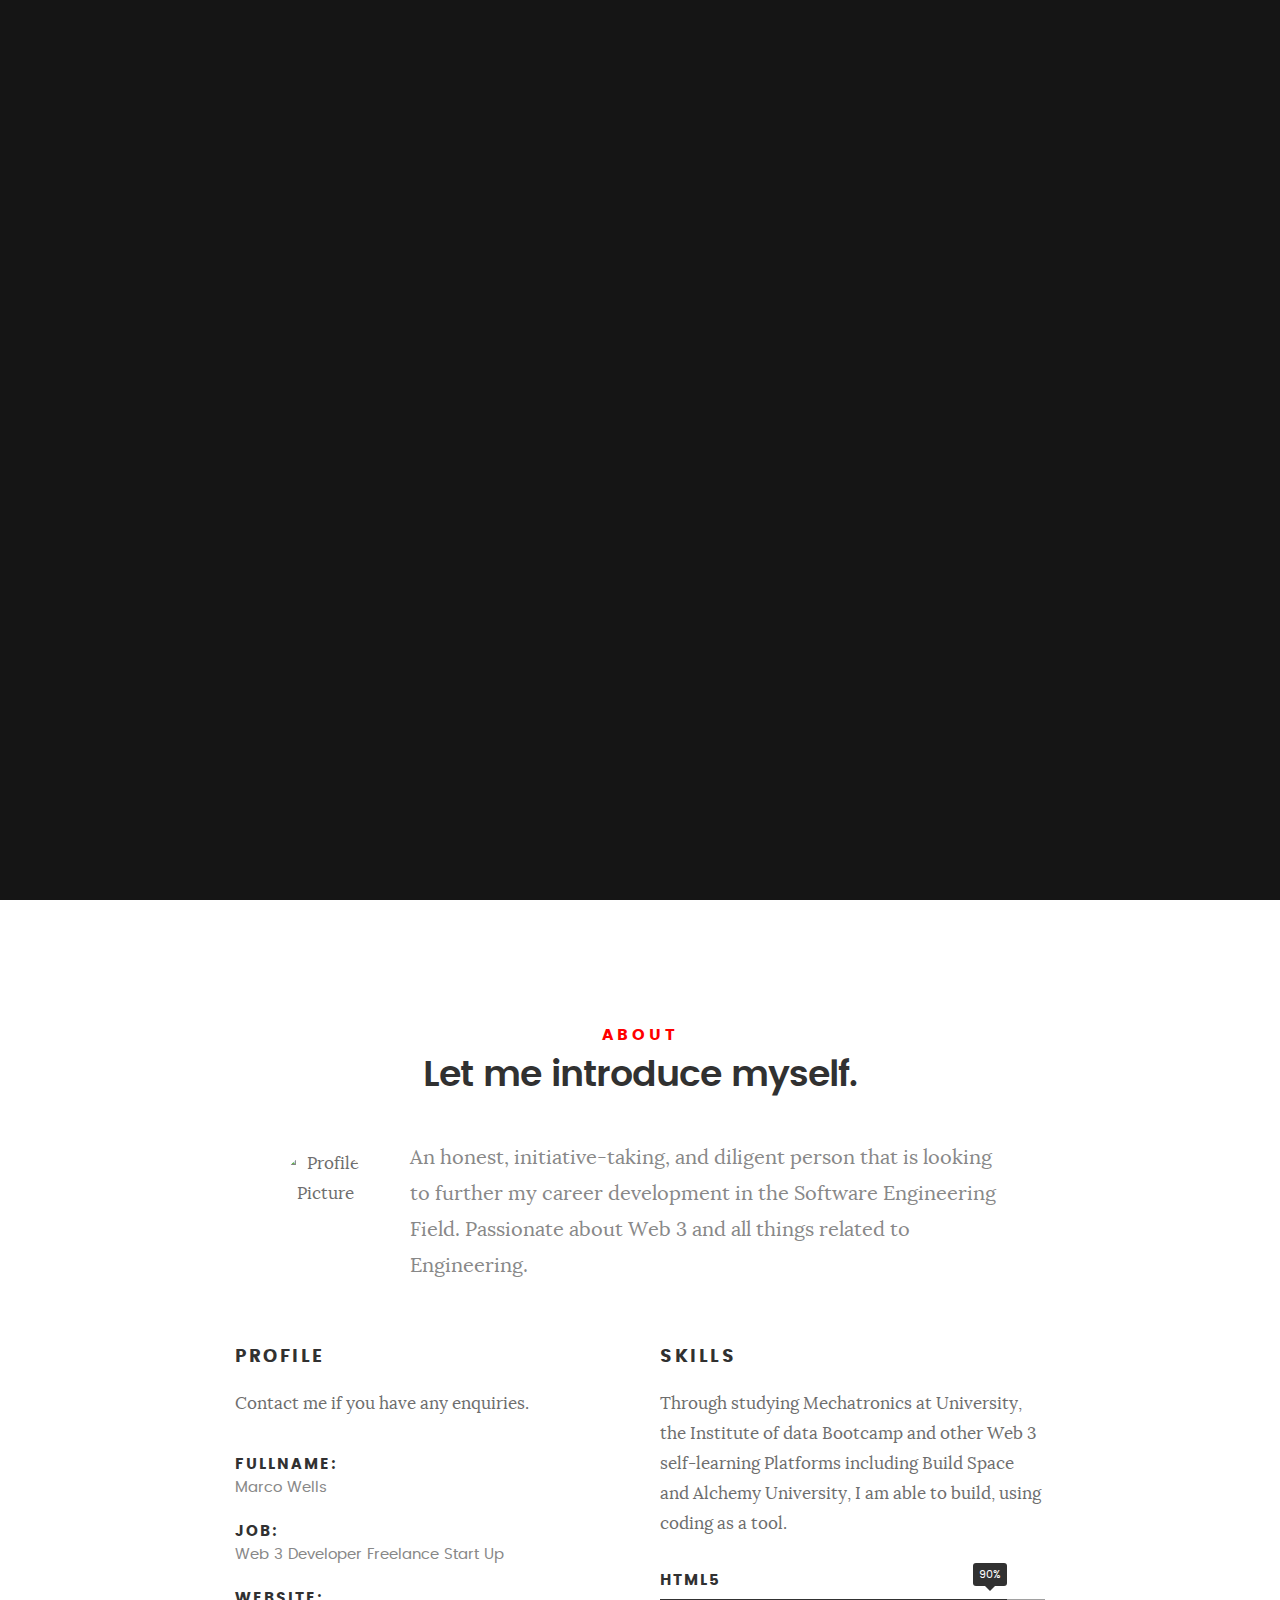
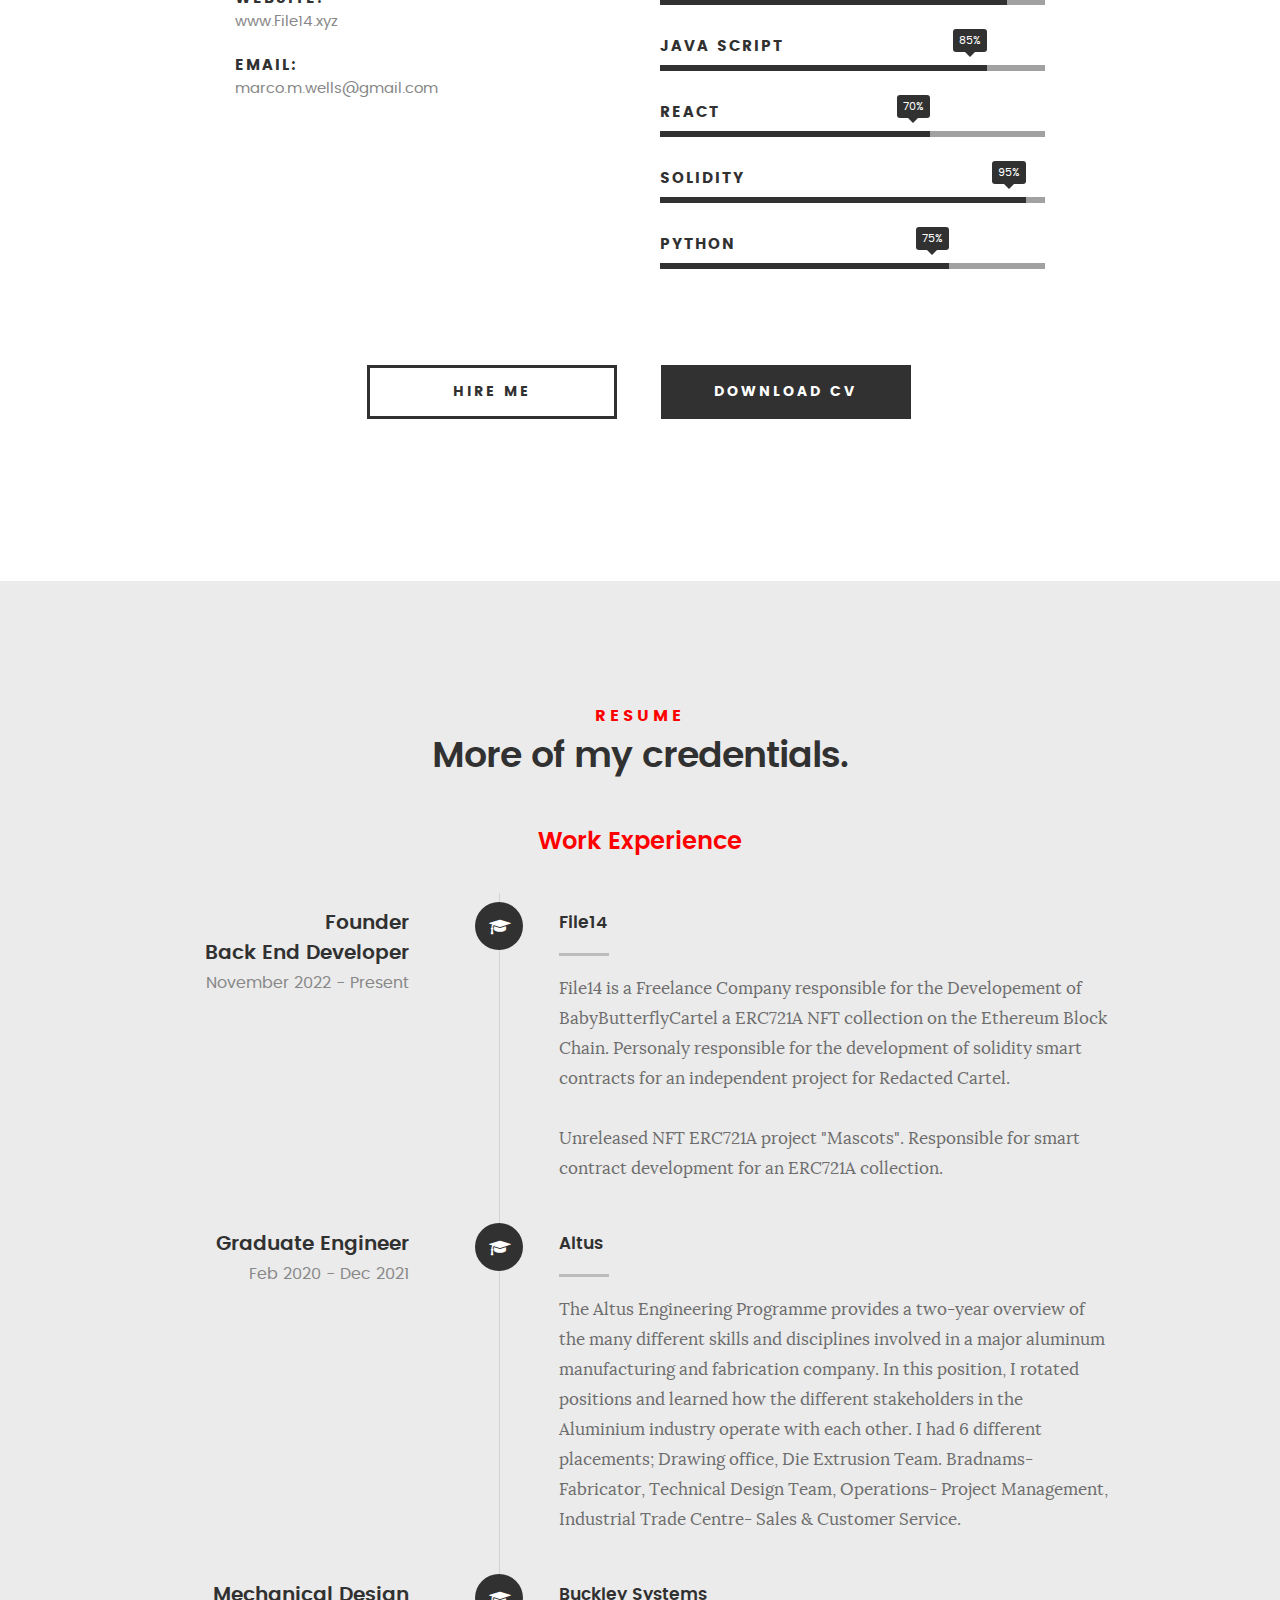
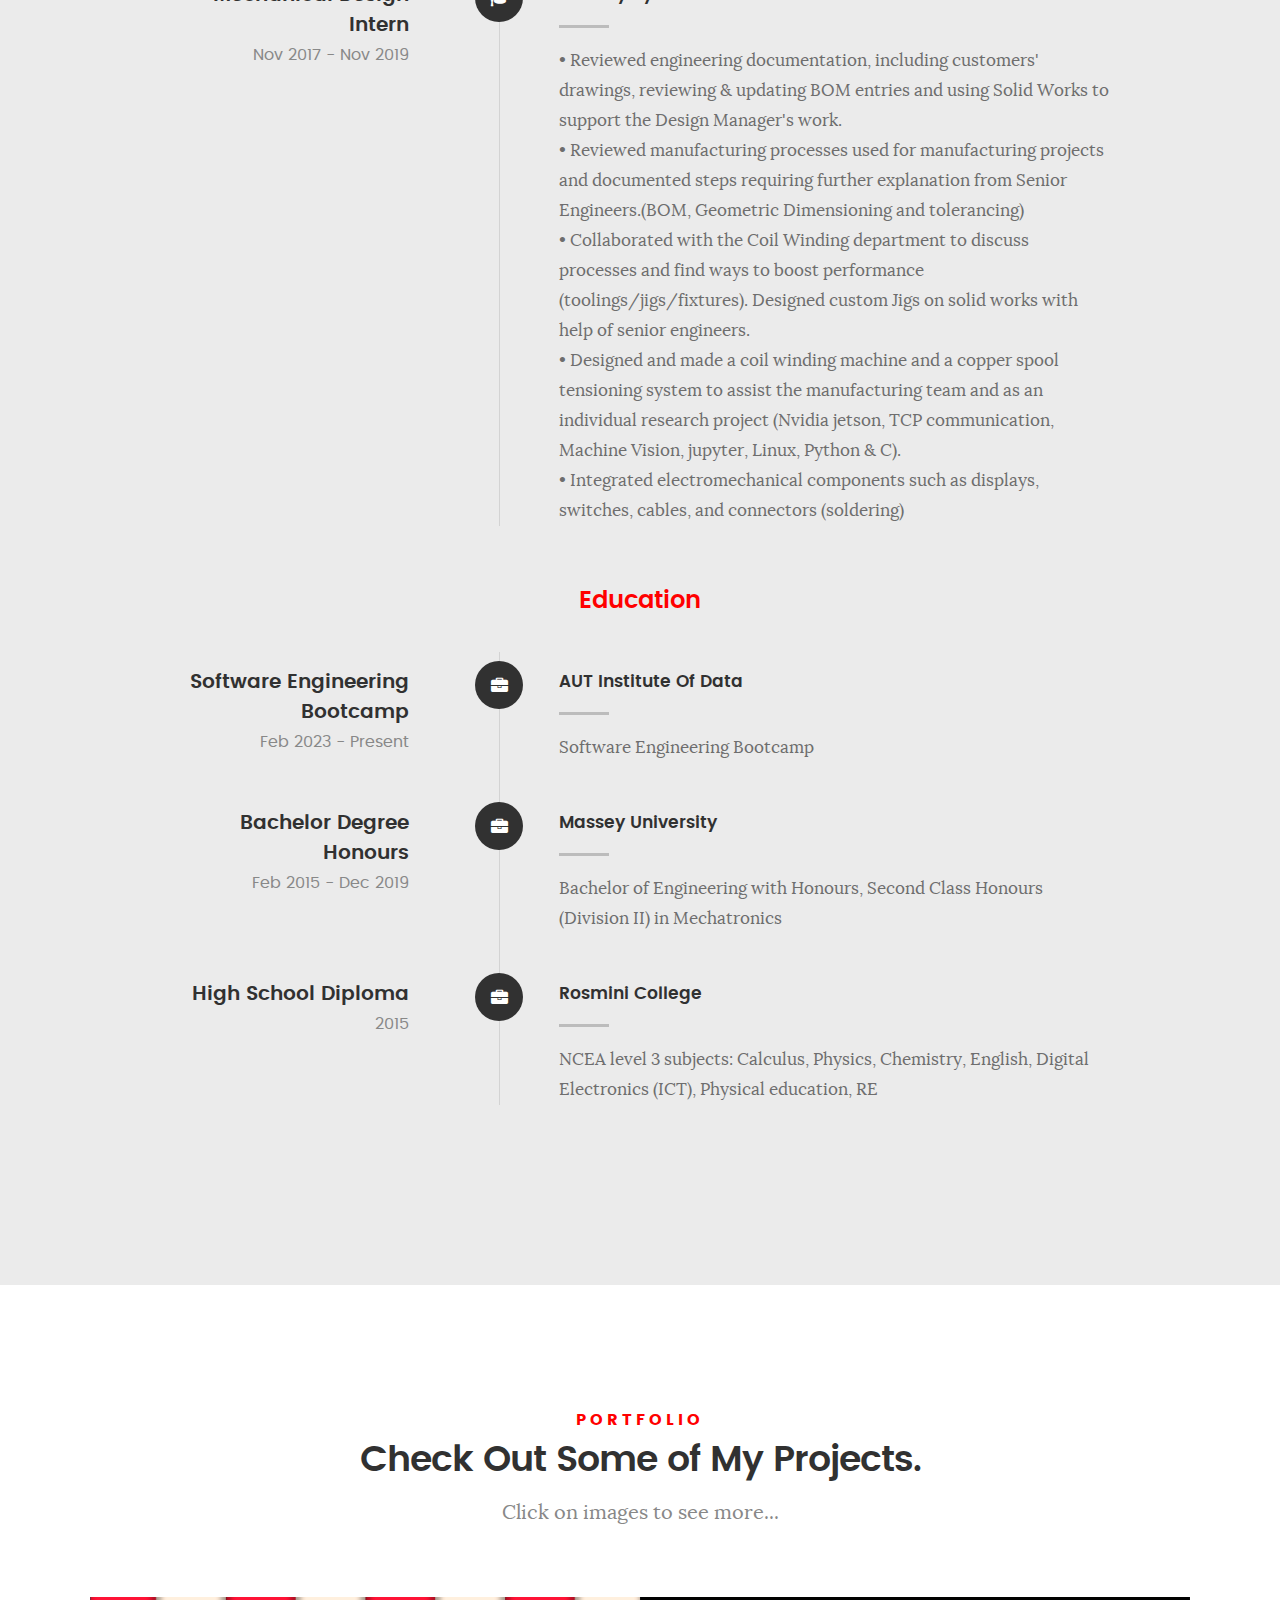
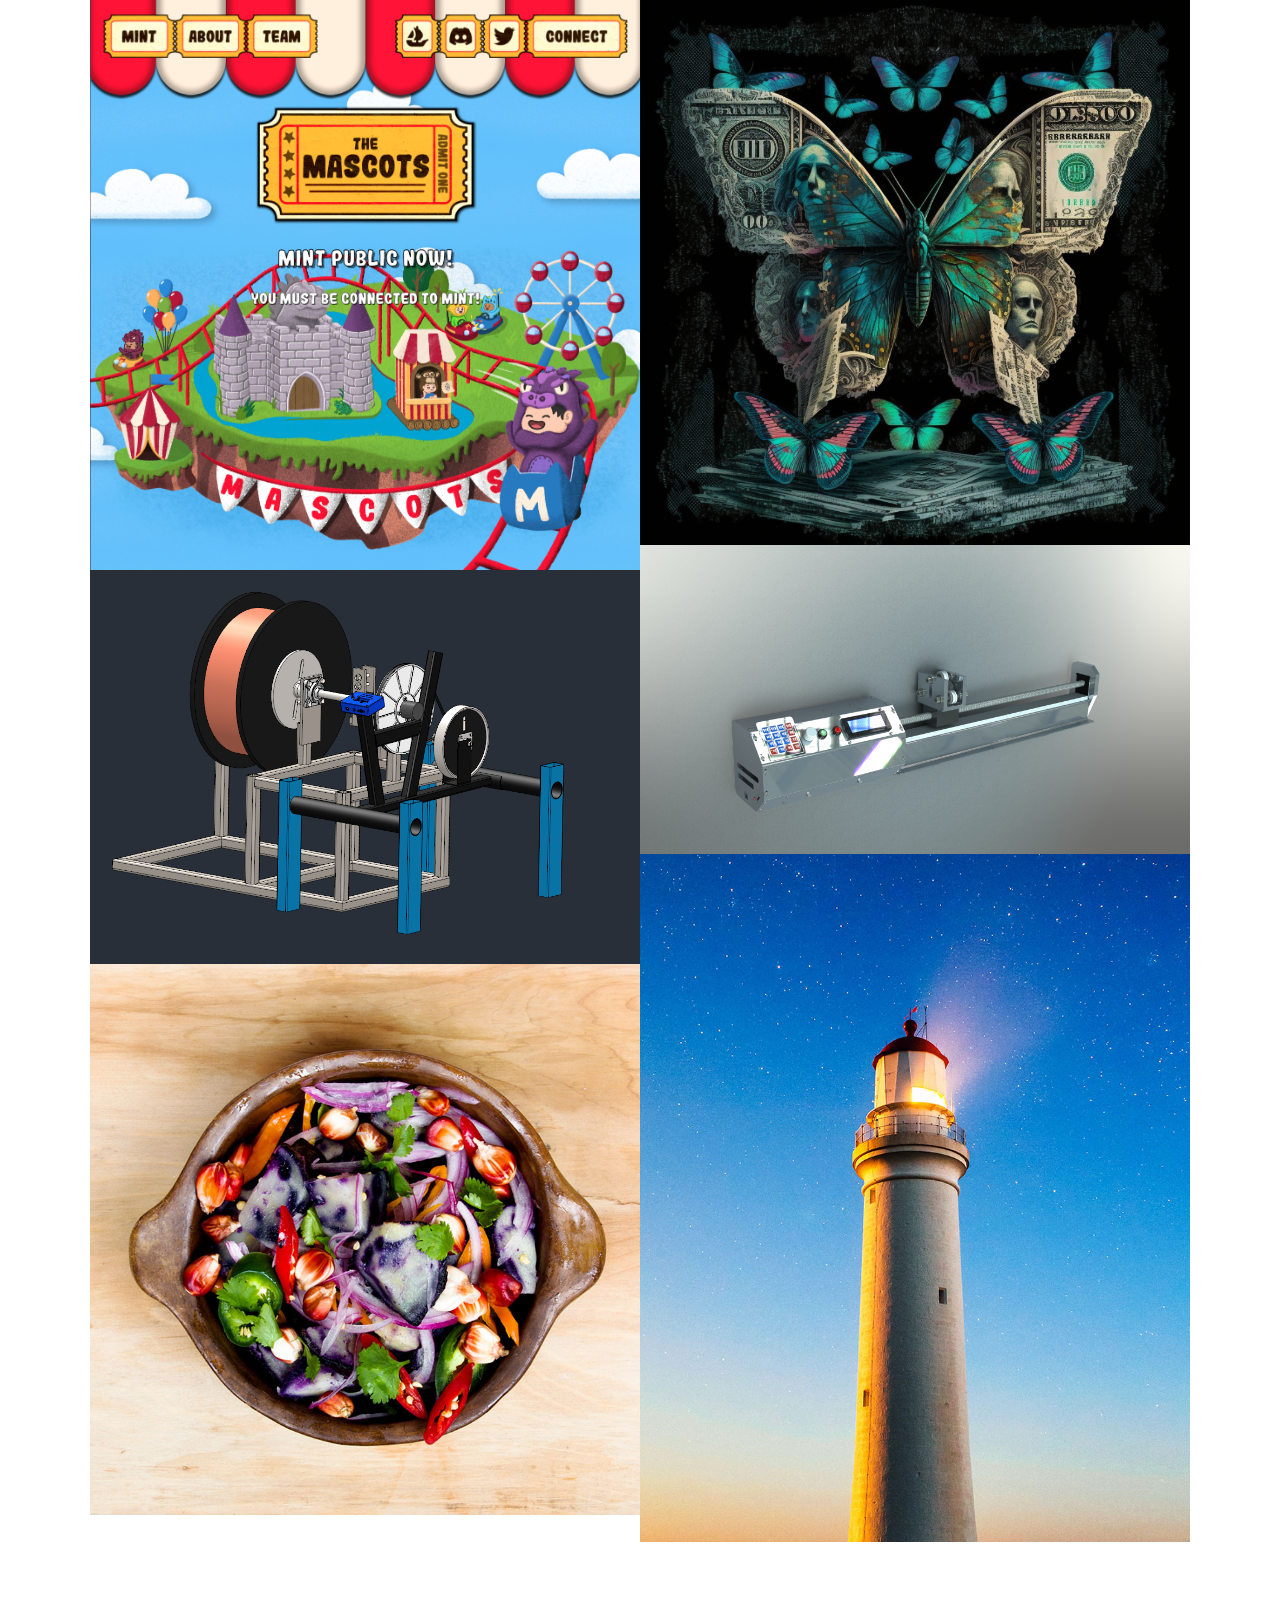
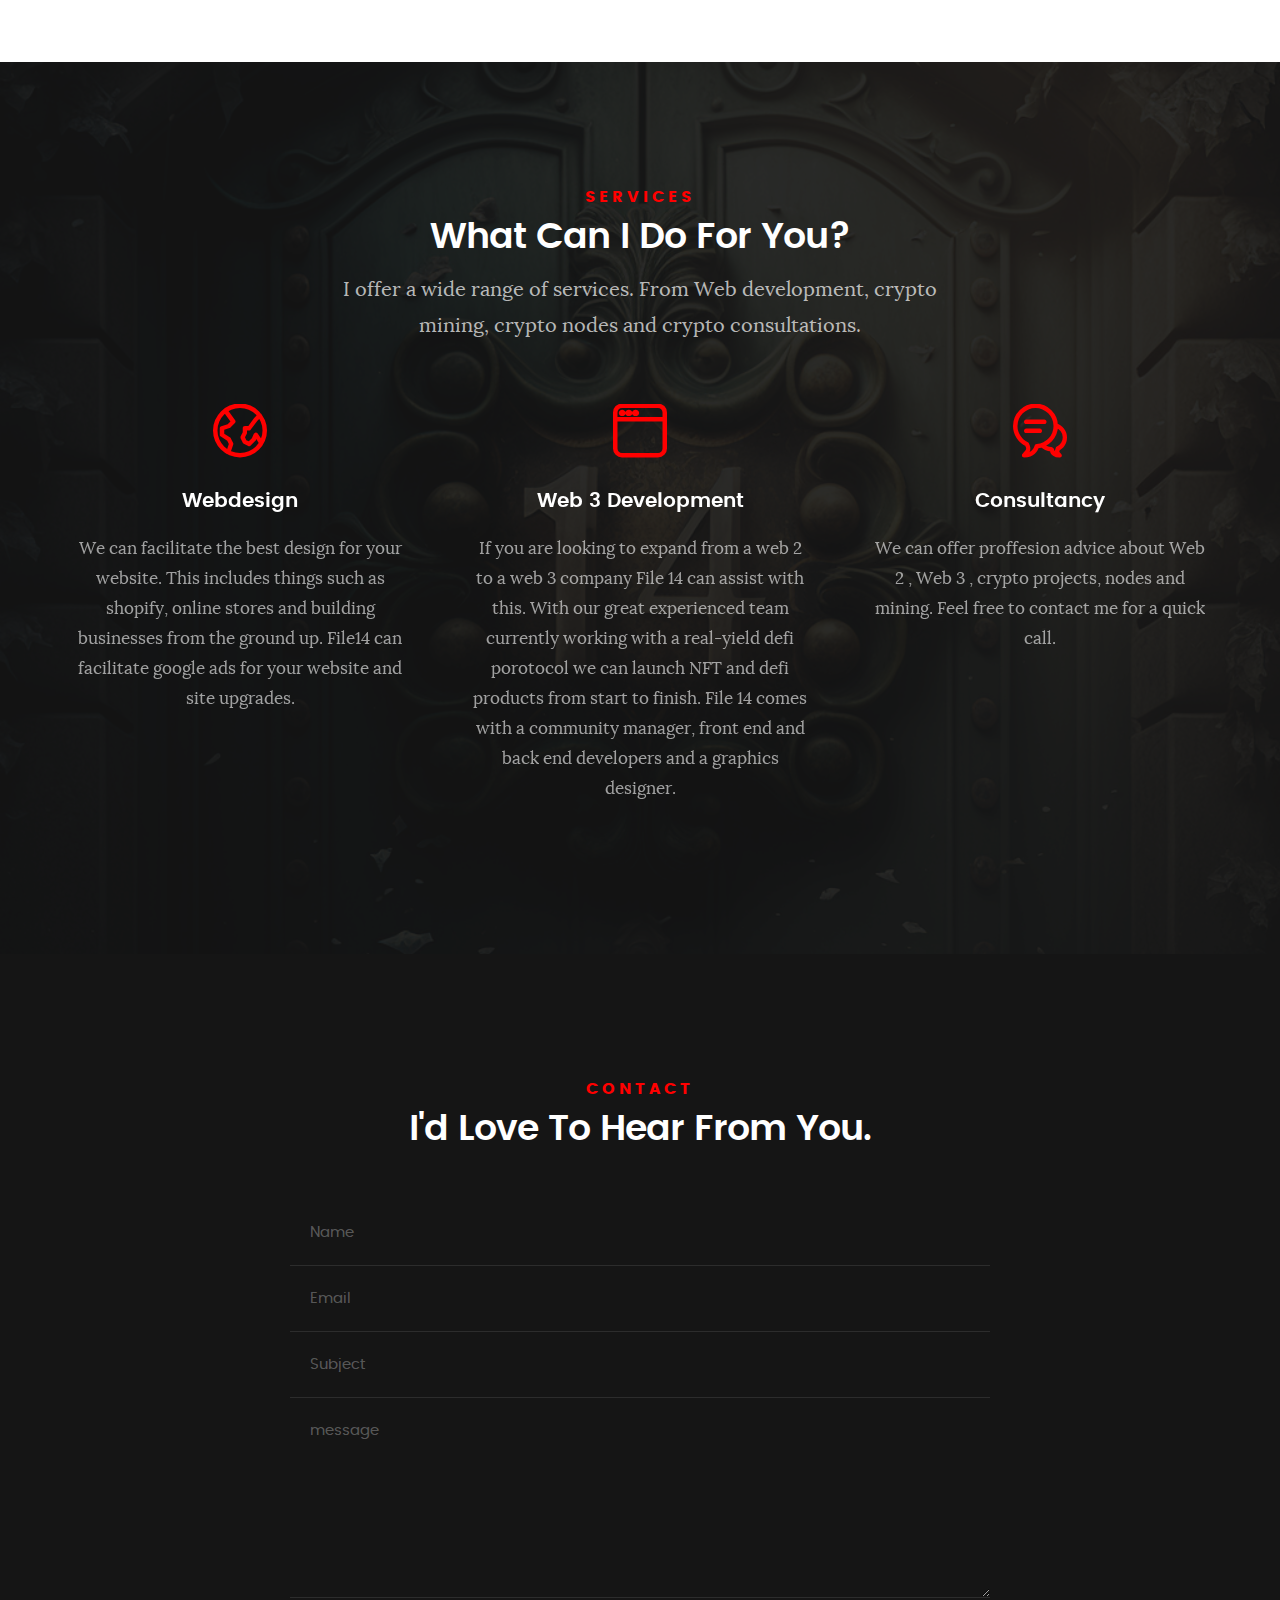
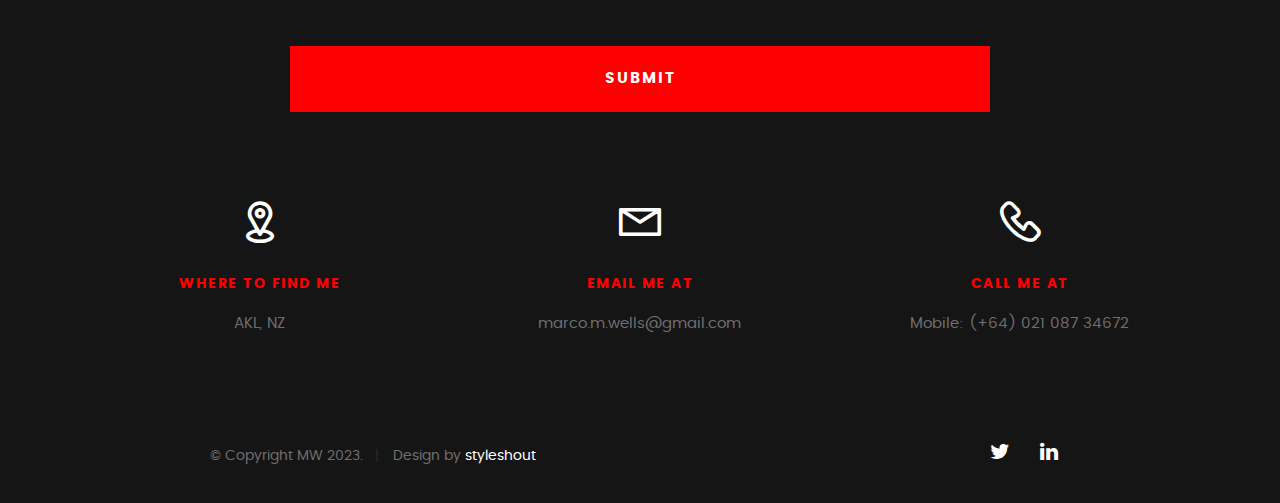
==== commit c2875162: "img" ====
--- a/index.html
+++ b/index.html
@@ -132,10 +132,10 @@
    					<strong>Fullname:</strong>
    					<span>Marco Wells</span>
    				</li>
-   				<li>
+<!--    				<li>
    					<strong>Birth Date:</strong>
    					<span>June 17, 1997</span>
-   				</li>
+   				</li> -->
    				<li>
    					<strong>Job:</strong>
    					<span>Web 3 Developer Freelance Start Up</span>
@@ -233,7 +233,8 @@
 	   				</div>
 
 	   				<div class="timeline-header">
-	   					<h3>Back End Developer</h3>
+	   					<h3>Founder <br>
+						Back End Developer</h3>
 	   					<p>November 2022 - Present</p>
 	   				</div>
 
@@ -283,7 +284,7 @@
 	   				</div>
 
 	   				<div class="timeline-content">
-	   					<h4>- Buckley Systems</h4>
+	   					<h4>Buckley Systems</h4>
 	   					<p>• Reviewed engineering documentation, including customers' drawings, reviewing & updating BOM
 							entries and using Solid Works to support the Design Manager's work.<br>
 							• Reviewed manufacturing processes used for manufacturing projects and documented steps
@@ -370,7 +371,7 @@
 	   				</div>
 
 	   				<div class="timeline-content">
-	   					<h4>College</h4>
+	   					<h4>Rosmini College</h4>
 	   					<p>NCEA level 3 subjects: Calculus,
 							Physics, Chemistry, English, Digital
 							Electronics (ICT), Physical education,
@@ -399,7 +400,7 @@
    			<h5>Portfolio</h5>
    			<h1>Check Out Some of My Projects.</h1>
 
-   			<p class="lead">Projects</p>
+   			<p class="lead">Click on images to see more...</p>
 
    		</div>   		
    	</div> <!-- /section-intro--> 
@@ -435,7 +436,7 @@
 	                     	<div class="folio-item-cell">
 	                     		<h3 class="folio-title">BabyButterflyCartelNFT</h3>	     					    
 		     					    	<span class="folio-types">
-		     					       	  Web Design
+											Web 3 Developement
 		     					      </span>		     		
 		     					   </div> 	                      	
 	                     </div>                    
@@ -445,13 +446,13 @@
 
 	            <div class="bgrid folio-item">
 	               <div class="item-wrap">
-	               	<img src="images/portfolio/clouds.jpg"alt="Clouds">
+	               	<img src="images/portfolio/Coil Guide Render 2.JPG"alt="CoilWinder">
 	                  <a href="#modal-03" class="overlay">             		                  
 	                     <div class="folio-item-table">
 	                     	<div class="folio-item-cell">
-	                     		<h3 class="folio-title">Clouds</h3>	     					    
+	                     		<h3 class="folio-title">Engineering</h3>	     					    
 		     					    	<span class="folio-types">
-		     					       	  Web Design
+		     					       	  Mechatronics
 		     					      </span>		     		
 		     					   </div> 	                      	
 	                     </div>                    
@@ -461,13 +462,13 @@
 
 	            <div class="bgrid folio-item">
 	               <div class="item-wrap">
-	               	<img src="images/portfolio/beetle.jpg" alt="Beetle">
+	               	<img src="images/portfolio/11111111111.PNG" alt="CoilWinder">
 	                  <a href="#modal-04" class="overlay">                  	                 
 	                     <div class="folio-item-table">
 	                     	<div class="folio-item-cell">
-	                     		<h3 class="folio-title">Beetle</h3>	     					    
+	                     		<h3 class="folio-title">Engineering</h3>	     					    
 		     					    	<span class="folio-types">
-		     					       	  Branding
+		     					       	  Mechatronics
 		     					      </span>		     		
 		     					   </div>  	                      	
 	                     </div>                    
@@ -516,9 +517,9 @@
 				     	</div>      	
 
 					   <div class="description-box">
-						<img src="https://raw.githubusercontent.com/redm3/MascotsNFT/main/1.png" alt="" />
+						<img src="images/portfolio/mint select.png" alt="" />
 					      <h4>MascotsNFT</h4>		      
-					      <p>Responsible for the development of the ERC721A Ethereum Smart Contract</p>
+					      <p>Responsible for the development of the ERC721A Ethereum Smart Contract & Game. Click details to see more.</p>
 						  <a href="https://github.com/redm3/MascotsNFT">Details</a>
 
 					      <div class="categories">Web 3 Developement</div>			               
@@ -540,7 +541,10 @@
 					   <div class="description-box">
 					      <h4>BabyButterflyCartel</h4>		      
 					      <p>This contract is a non-fungible token (NFT) contract that follows the ERC721A standard. It is called BabyButterflyCartelNFT and it allows users to mint, transfer, and manage unique tokens that represent digital assets.
-							The contract is designed to be used in conjunction with a related contract called IRLBTRFLY that is used to manage rewards and incentives for the NFT holders.</p>
+							The contract is designed to be used in conjunction with a related contract called IRLBTRFLY that is used to manage rewards and incentives for the NFT holders.
+						<br>
+						Click Details to see more.
+						</p>
 
 					      <div class="categories">Web 3 Developement</div>			               
 					   </div>
@@ -555,18 +559,18 @@
 				   <div id="modal-03" class="popup-modal slider mfp-hide">	
 
 				     	<div class="media">
-				     		<img src="images/portfolio/modals/m-clouds.jpg" alt="" />
+				     		<img src="images/portfolio/50790797_2145847022161220_4555561838229585920_n.jpg" alt="" />
 				     	</div>      	
 
 					   <div class="description-box">
-					      <h4>Clouds</h4>		      
-					      <p>Proin gravida nibh vel velit auctor aliquet. Aenean sollicitudin, lorem quis bibendum auctor, nisi elit consequat ipsum, nec sagittis sem nibh id elit.</p>
-
-					      <div class="categories">Web 3 development</div>			               
+					      <h4>Machine Vision CoilWinder</h4>		      
+					      <p>Design, assemble, code a novel machine-vision coil winding maching that measured the width of copper wire via camera and incremented the stepper motor.</p>
+
+					      <div class="categories">Engineering</div>			               
 					   </div>
 
 			         <div class="link-box">
-			            <a href="http://www.behance.net">Details</a>
+			            <a href="https://github.com/redm3/228798-Individual-Research-Project-">Details</a>
 					      <a href="#" class="popup-modal-dismiss">Close</a>
 			         </div>		      
 
@@ -575,18 +579,18 @@
 				   <div id="modal-04" class="popup-modal slider mfp-hide">	
 
 				     	<div class="media">
-				     		<img src="images/portfolio/modals/m-beetle.jpg" alt="" />
+				     		<img src="images/portfolio/50745291_295726044418294_9085218813141581824_n.jpg" alt="" />
 				     	</div>      	
 
 					   <div class="description-box">
-					      <h4>Beetle</h4>		      
-					      <p>Proin gravida nibh vel velit auctor aliquet. Aenean sollicitudin, lorem quis bibendum auctor, nisi elit consequat ipsum, nec sagittis sem nibh id elit.</p>
+					      <h4>Coil CoilWinder</h4>		      
+					      <p>Design, assemble, code Arduino to provide magnetic resistance to copper wire unraveler.</p>
 
 					      <div class="categories">Branding</div>			               
 					   </div>
 
 			         <div class="link-box">
-			            <a href="http://www.behance.net">Details</a>
+			            <a href="https://github.com/redm3/228798-Individual-Research-Project-">Details</a>
 					      <a href="#" class="popup-modal-dismiss">Close</a>
 			         </div>		      
 
--- a/css/main.css
+++ b/css/main.css
@@ -1096,7 +1096,7 @@
 header .top-bar {
 	display: block;
 	background: #000000;
-	min-width: 220px;
+	min-width: 240px;
 	min-height: 66px;
 	position: absolute;
 	left: 90px;
@@ -1106,7 +1106,7 @@
 	float: left;
 	margin-left: 20px;
 	margin-right: 50px;
-	margin-top: 25px;
+	margin-top: 20px;
 	position: relative;
 }
 header .logo a {
@@ -1119,10 +1119,11 @@
 	/* color: white; */
 	color: #FFFFFF;
 	width: 92px;
-	height: 15px;
+	height: 30px;
 	/* background: url("../images/logo.png") no-repeat center; */
-	background-size: 30px 10px;
+	background-size: 20px 20px;
 	font-weight: bold;
+	font-size: x-large;
 	font-style: italic;
 }
 
@@ -1196,7 +1197,7 @@
 
 /* is clicked */
 .menu-toggle.is-clicked span {
-	background-color: rgba(255, 0, 119, 0);
+	background-color: rgb(255, 0, 0);
 }
 .menu-toggle.is-clicked span::before, .menu-toggle.is-clicked span::after {
 	background-color: #ff0000;
@@ -1222,18 +1223,18 @@
 /* navigation panel */
 #main-nav-wrap {
 	display: block;
-	width: 100%;
+	width: 70%;
 	font-family: "poppins-medium", sans-serif;
 	font-size: 1.5rem;
 	position: absolute;
-	top: 100%;
-	left: 0;
+	top: 70%;
+	left: 0%;
 }
 
 /* dropdown nav */
 .main-navigation {
 	background: #000000;
-	padding: 24px 30px 42px;
+	padding: 24px 30px 20px;
 	margin: 0;
 	width: 100%;
 	height: auto;
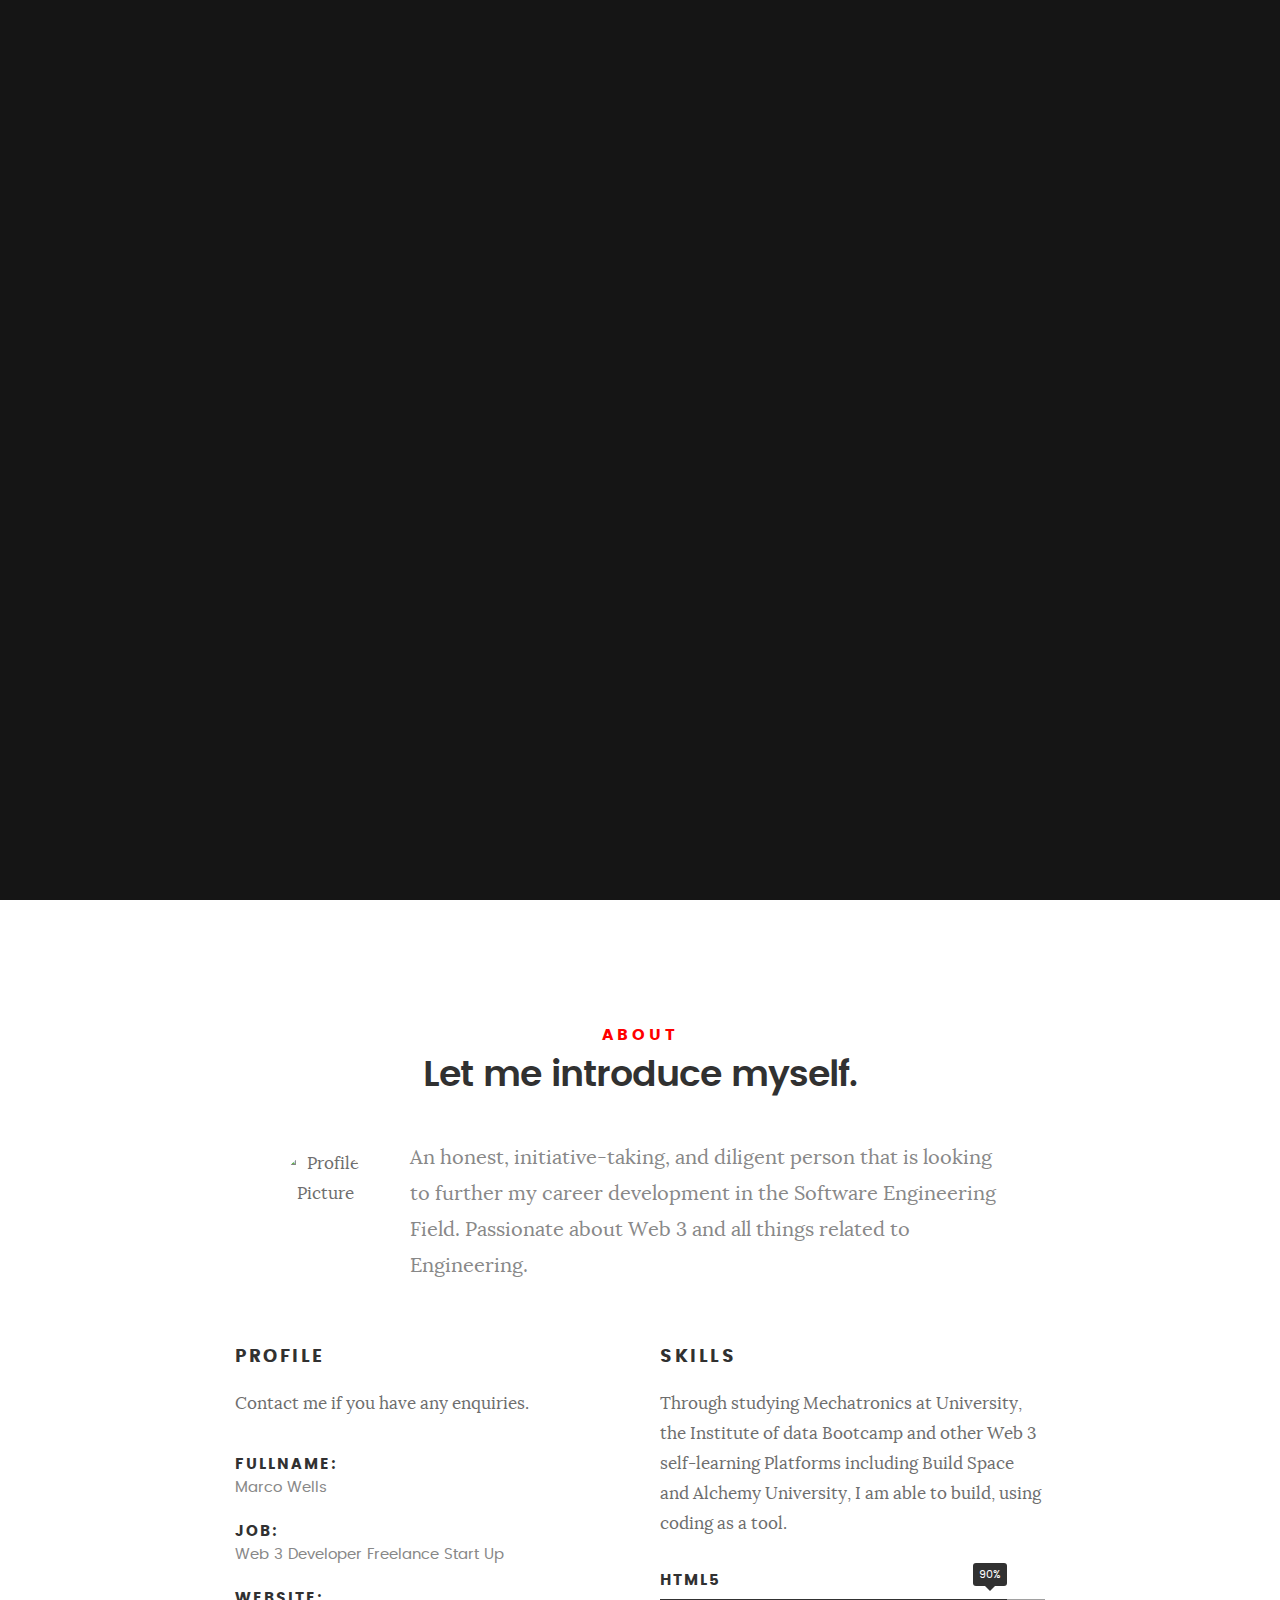
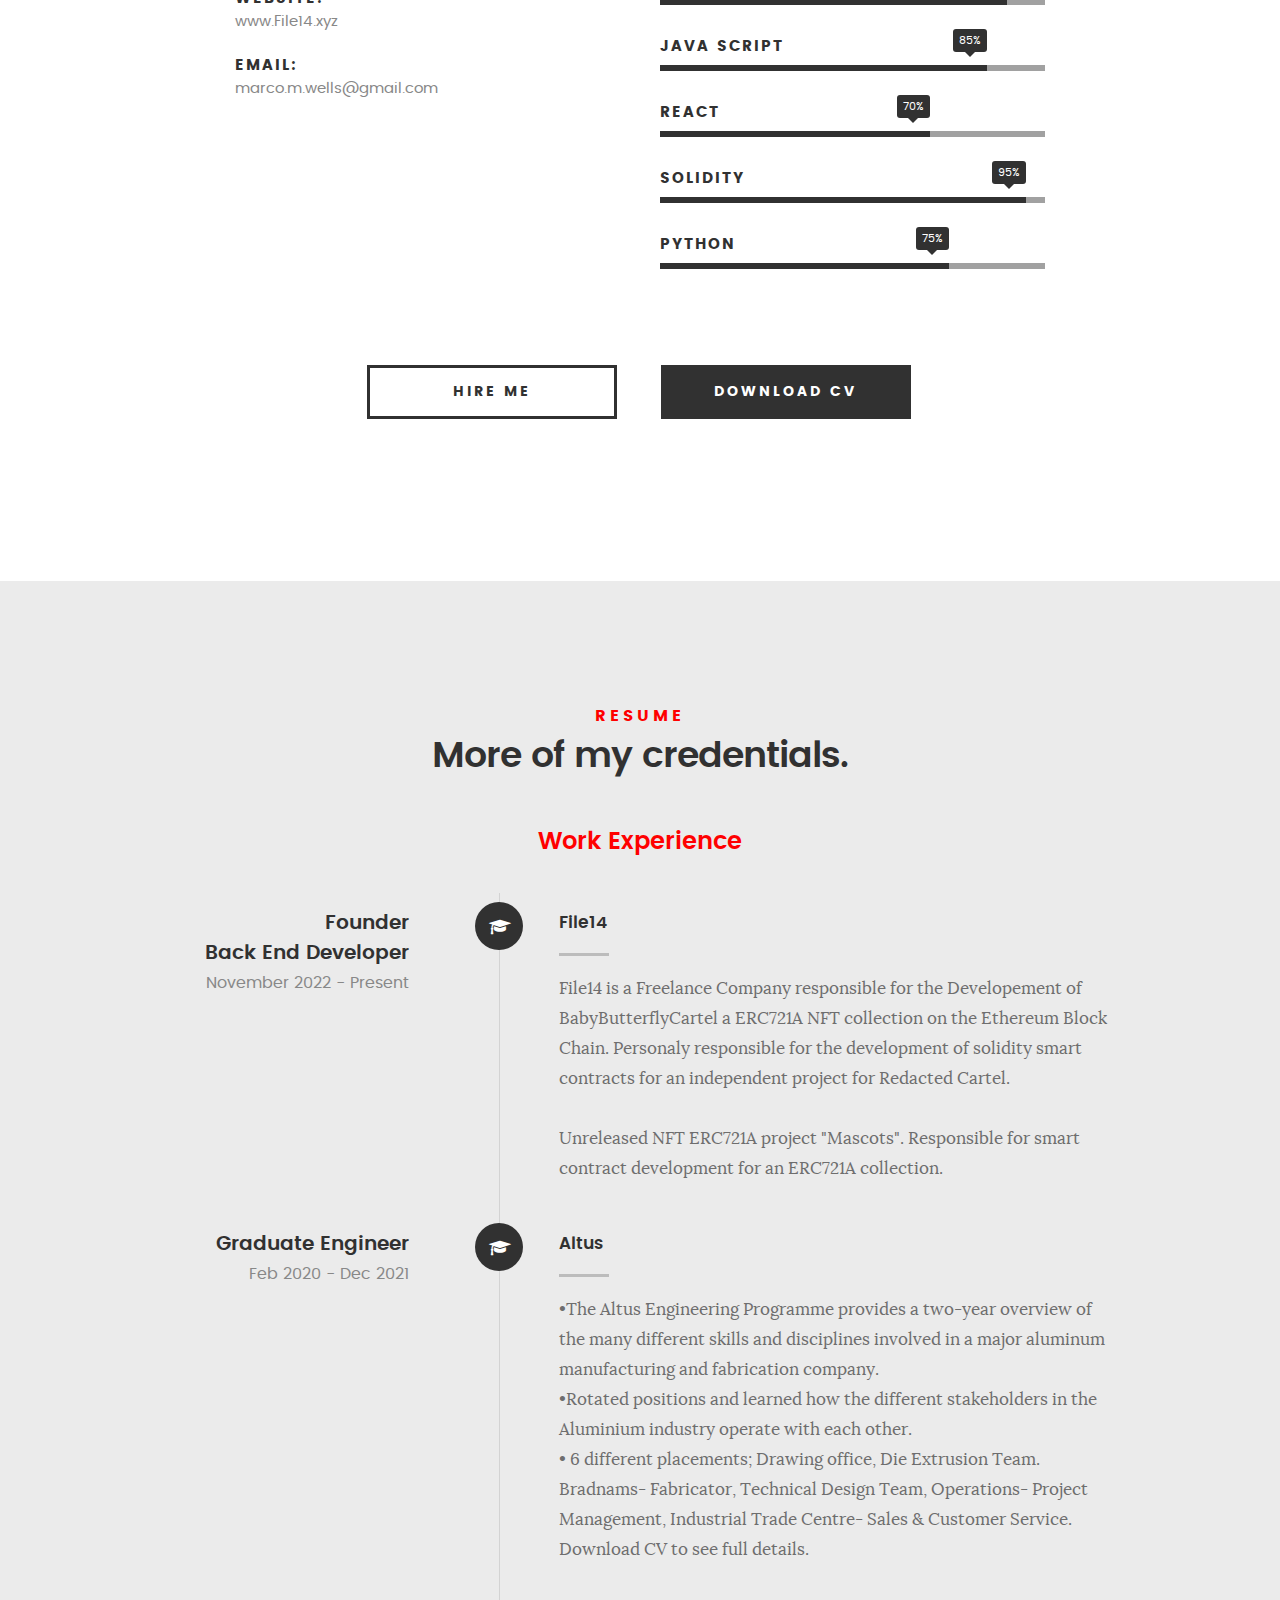
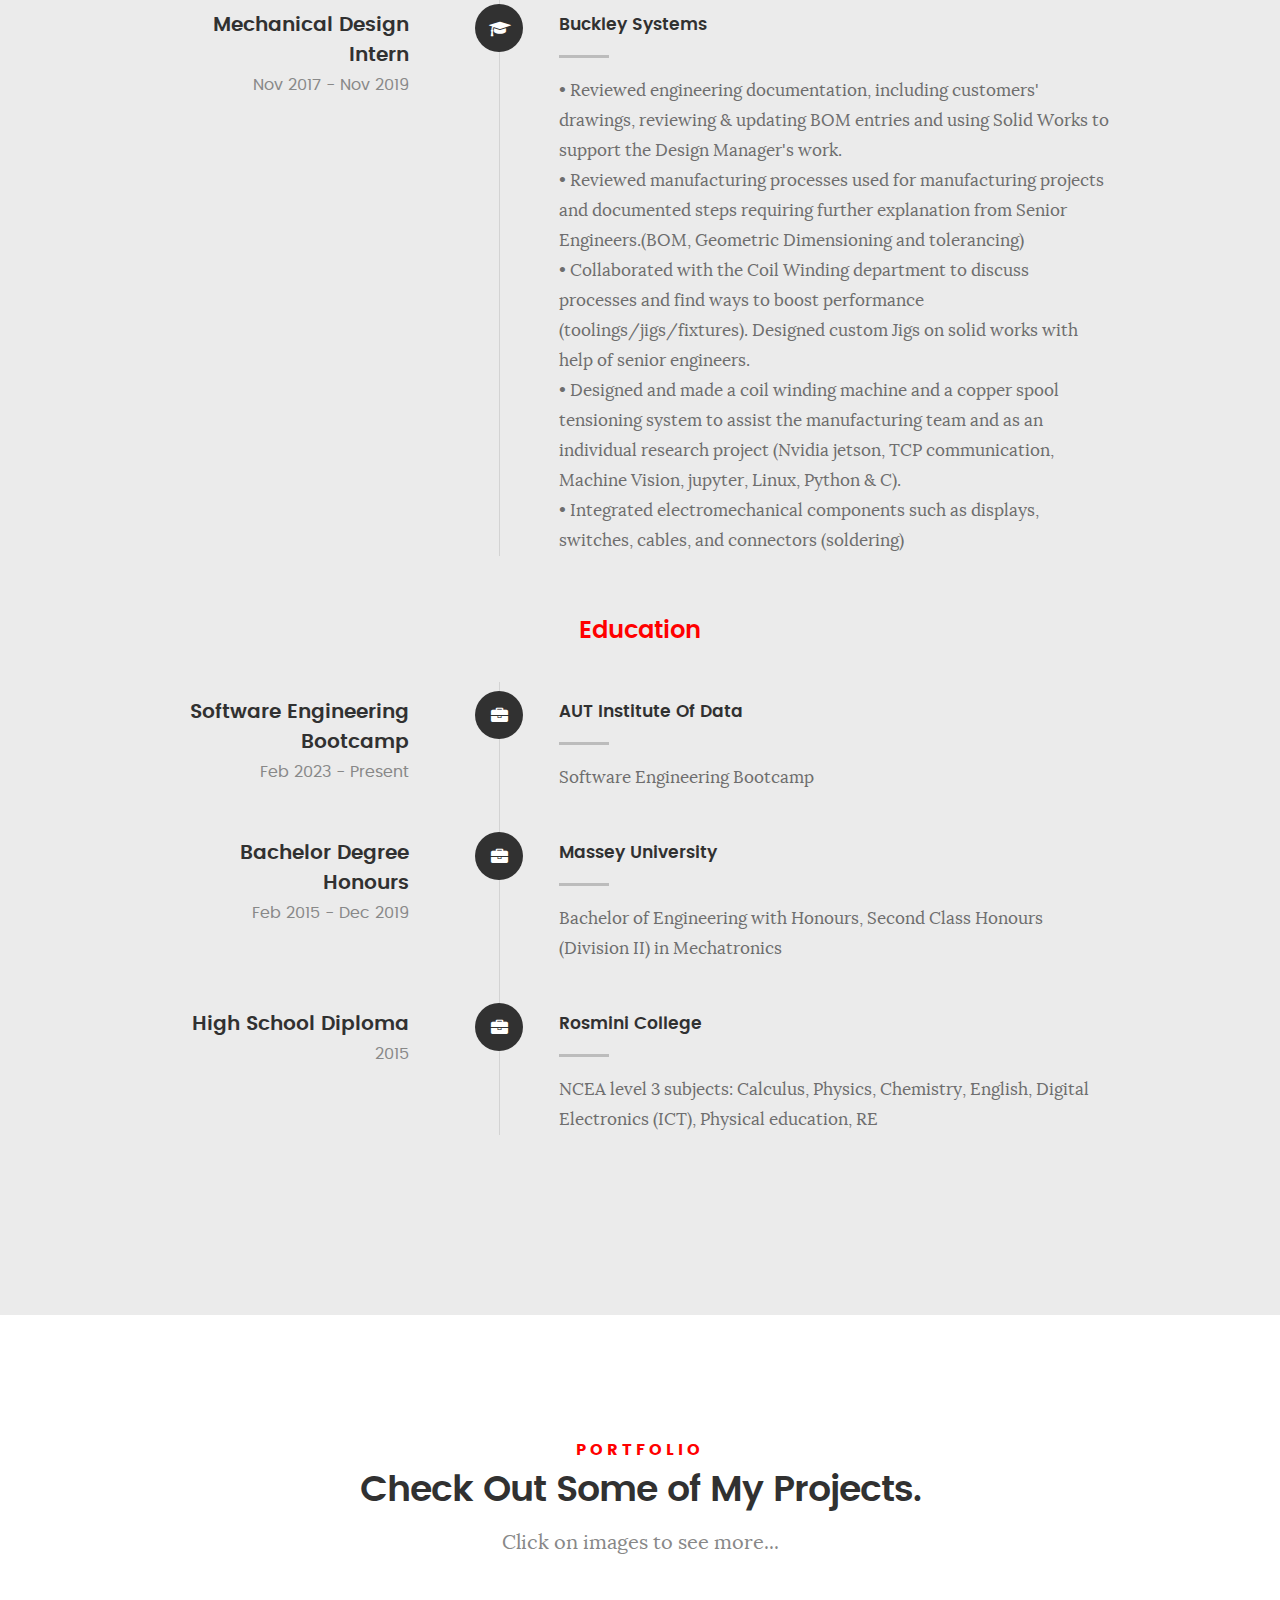
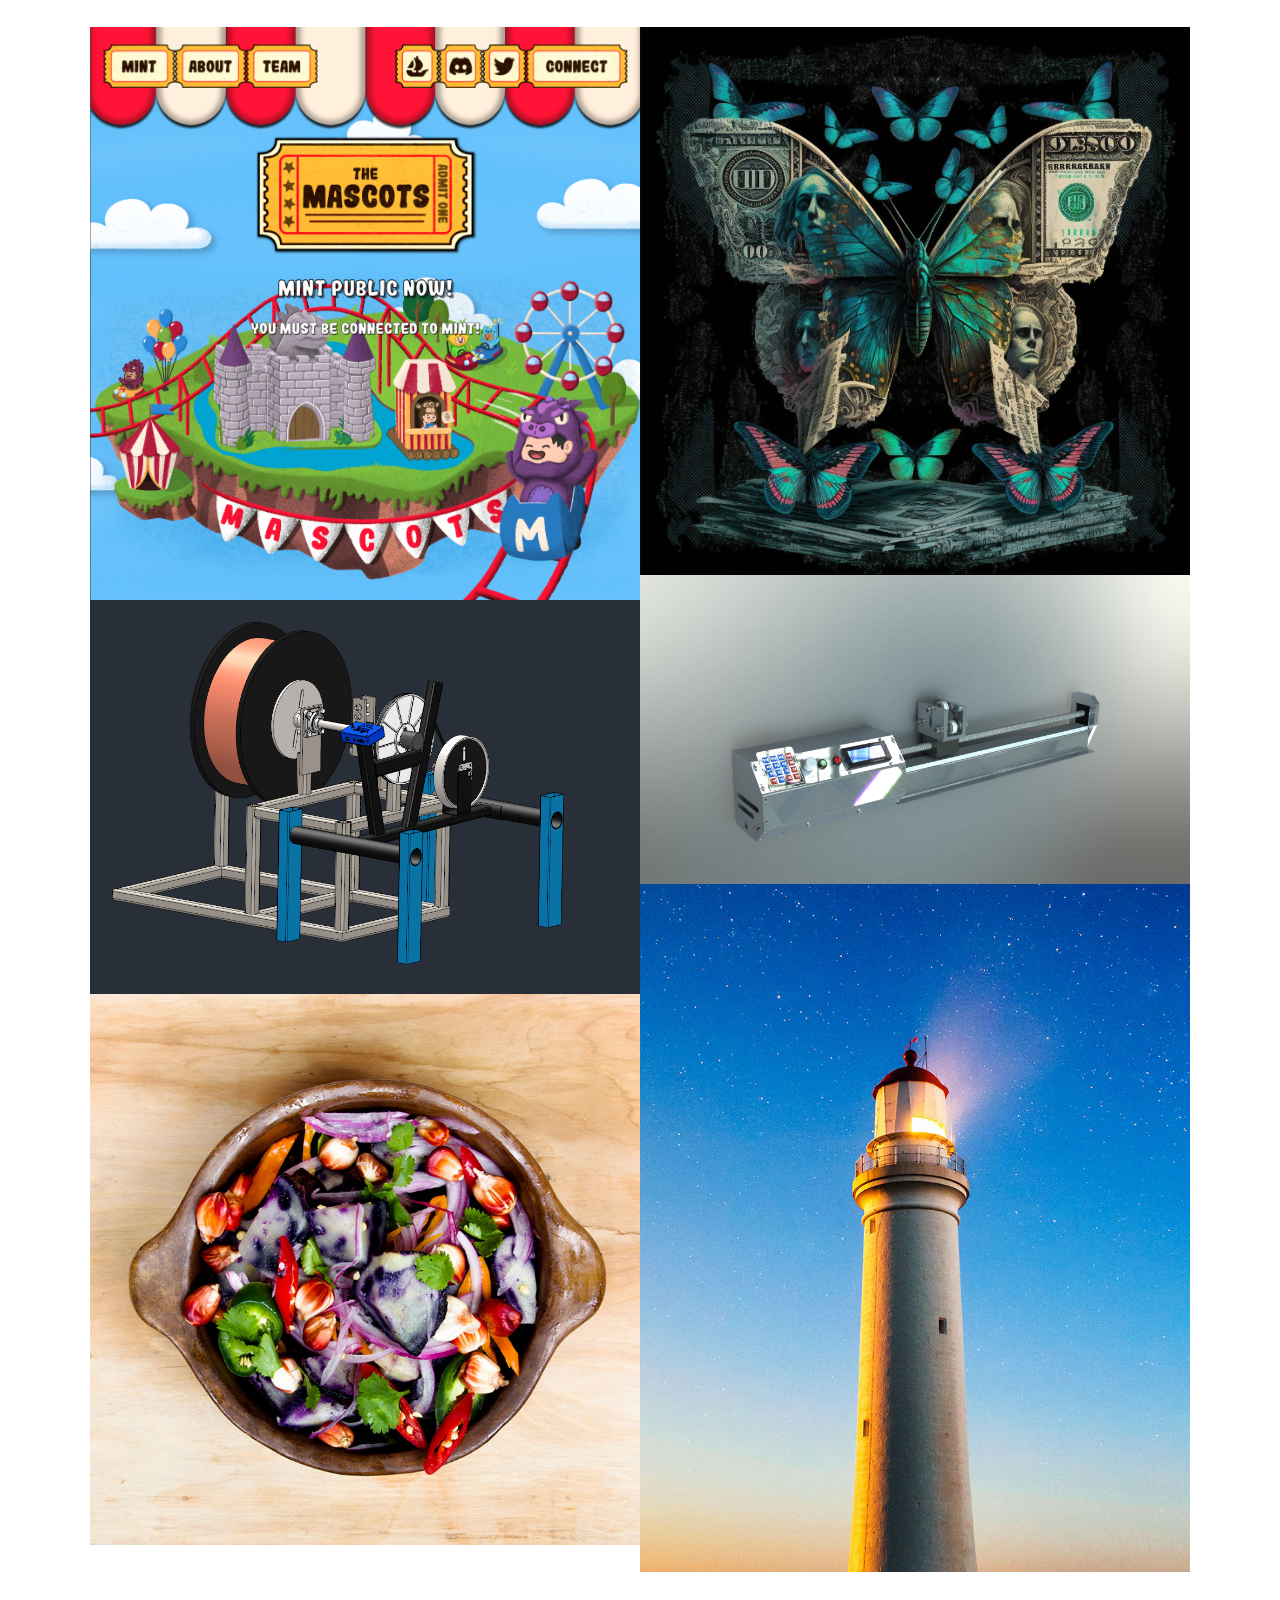
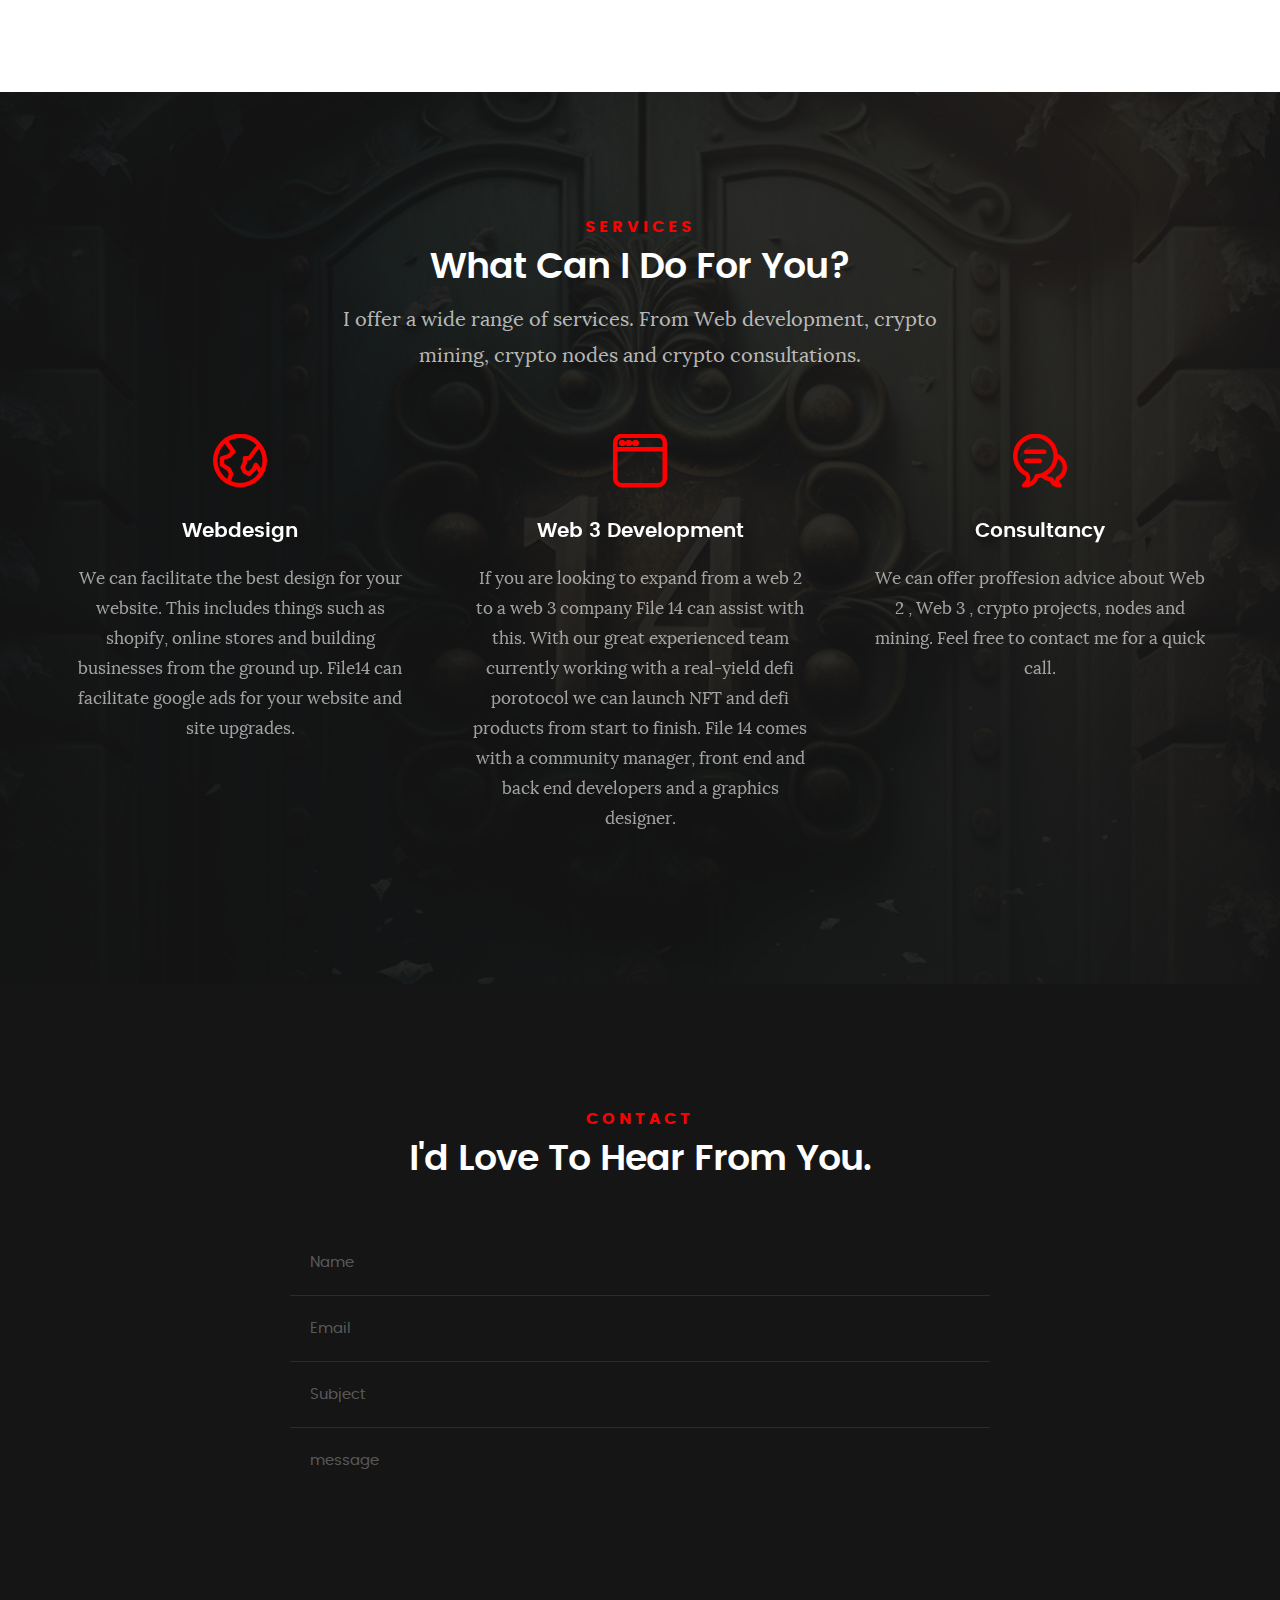
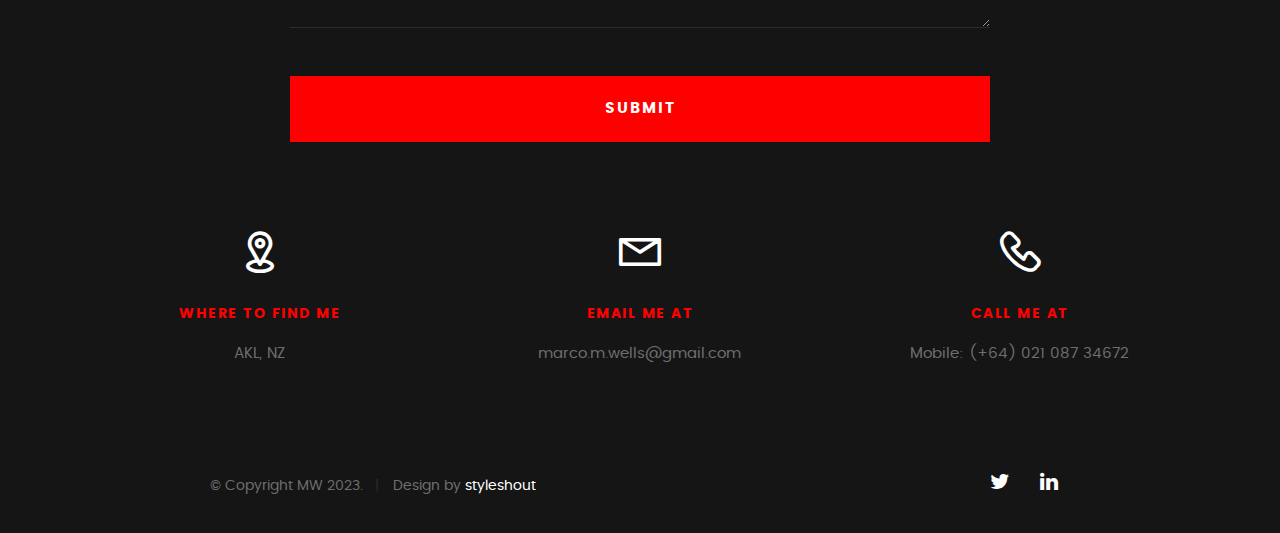
==== commit 9fd2eaed: "colours" ====
--- a/index.html
+++ b/index.html
@@ -93,6 +93,7 @@
          <!-- <li><a href="#"><i class="fa fa-facebook"></i></a></li> -->
          <!-- <li><a href="#"><i class="fa fa-behance"></i></a></li> -->
          <li><a href="https://twitter.com/file_14"><i class="fa fa-twitter"></i></a></li>
+		 <li><a href="https://github.com/redm3"><i class="fa fa-github"></i></a></li>
          <!-- <li><a href="#"><i class="fa fa-dribbble"></i></a></li> -->
          <li><a href="https://www.linkedin.com/in/marco-wells-a7a765133/"><i class="fa fa-linkedin"></i></a></li>
       </ul> <!-- /intro-social -->      	
@@ -192,7 +193,7 @@
    	<div class="row button-section">
    		<div class="col-twelve">
    			<a href="#contact" title="Hire Me" class="button stroke smoothscroll">Hire Me</a>
-   			<a href="#" title="Download CV" class="button button-primary">Download CV</a>
+   			<a href="https://docs.google.com/document/d/e/2PACX-1vQ-o9QDS3T5d_VAkVx5HOWU6_CCPPAVJWeZE8LsRVKhCPe6oey9Y4sbXeqAUHachkKpUgoe8y1LahTv/pub" title="Download CV" class="button button-primary">Download CV</a>
    		</div>   		
    	</div>
 
@@ -261,12 +262,15 @@
 
 	   				<div class="timeline-content">
 	   					<h4>Altus</h4>
-	   					<p>The Altus Engineering Programme provides a two-year overview of the many different skills and
-							disciplines involved in a major aluminum manufacturing and fabrication company. In this
-							position, I rotated positions and learned how the different stakeholders in the Aluminium industry
-							operate with each other. I had 6 different placements; Drawing office, Die Extrusion Team.
-							Bradnams- Fabricator, Technical Design Team, Operations- Project Management, Industrial
-							Trade Centre- Sales & Customer Service.
+	   					<p>•The Altus Engineering Programme provides a two-year overview of the many different skills
+							and disciplines involved in a major aluminum manufacturing and fabrication company.<br>
+							•Rotated positions and learned how the different stakeholders in the Aluminium industry operate
+							with each other.<br>
+							• 6 different placements; Drawing office, Die Extrusion Team. Bradnams- Fabricator, Technical
+							Design Team, Operations- Project Management, Industrial Trade Centre- Sales & Customer
+							Service.
+							<br>
+							Download CV to see full details.
 							</p>
 	   				</div>
 
@@ -519,7 +523,7 @@
 					   <div class="description-box">
 						<img src="images/portfolio/mint select.png" alt="" />
 					      <h4>MascotsNFT</h4>		      
-					      <p>Responsible for the development of the ERC721A Ethereum Smart Contract & Game. Click details to see more.</p>
+					      <p>Responsible for the development of the ERC721A Ethereum Smart Contract & Game.<br> Click details to see Github.</p>
 						  <a href="https://github.com/redm3/MascotsNFT">Details</a>
 
 					      <div class="categories">Web 3 Developement</div>			               
@@ -541,9 +545,7 @@
 					   <div class="description-box">
 					      <h4>BabyButterflyCartel</h4>		      
 					      <p>This contract is a non-fungible token (NFT) contract that follows the ERC721A standard. It is called BabyButterflyCartelNFT and it allows users to mint, transfer, and manage unique tokens that represent digital assets.
-							The contract is designed to be used in conjunction with a related contract called IRLBTRFLY that is used to manage rewards and incentives for the NFT holders.
-						<br>
-						Click Details to see more.
+							The contract is designed to be used in conjunction with a related contract called IRLBTRFLY that is used to manage rewards and incentives for the NFT holders.<br>Click details to see Github.
 						</p>
 
 					      <div class="categories">Web 3 Developement</div>			               
@@ -564,7 +566,7 @@
 
 					   <div class="description-box">
 					      <h4>Machine Vision CoilWinder</h4>		      
-					      <p>Design, assemble, code a novel machine-vision coil winding maching that measured the width of copper wire via camera and incremented the stepper motor.</p>
+					      <p>Design, assemble, code a novel machine-vision coil winding maching that measured the width of copper wire via camera and incremented the stepper motor.<br> Click details to see Github.</p>
 
 					      <div class="categories">Engineering</div>			               
 					   </div>
@@ -584,7 +586,7 @@
 
 					   <div class="description-box">
 					      <h4>Coil CoilWinder</h4>		      
-					      <p>Design, assemble, code Arduino to provide magnetic resistance to copper wire unraveler.</p>
+					      <p>Design, assemble, code Arduino to provide magnetic resistance to copper wire unraveler.<br> Click details to see Github.</p>
 
 					      <div class="categories">Branding</div>			               
 					   </div>
--- a/css/main.css
+++ b/css/main.css
@@ -594,7 +594,7 @@
 input[type="password"]:focus,
 textarea:focus,
 select:focus {
-	color: #cc005f;
+	color: #ff0000;
 	border-bottom: 1px solid #ff0000;
 }
 label, legend {
@@ -1388,7 +1388,7 @@
 	letter-spacing: .25rem;
 }
 .intro-content .button:hover, .intro-content .button:focus {
-	border-color: #cc005f;
+	border-color: #ff0000;
 }
 .intro-content .button::after {
 	display: inline-block;
@@ -1420,7 +1420,7 @@
 	color: #FFFFFF;
 }
 .intro-social li a:hover, .intro-social li a:focus {
-	color: #cc005f;
+	color: #ff0000;
 }
 
 /**
@@ -2187,7 +2187,7 @@
  * ------------------------------------------------------------------- 
  */
 #stats {
-	background: #990047;
+	background: #ff0000;
 	padding-top: 7.2rem;
 	padding-bottom: 6rem;
 	text-align: center;
@@ -2370,7 +2370,7 @@
 	color: #FFFFFF;
 }
 #contact button.submitform:hover, #contact button.submitform:focus {
-	background: #cc005f;
+	background: #ff5050;
 }
 #message-warning, #message-success {
 	display: none;
@@ -2381,7 +2381,7 @@
 	width: 100%;
 }
 #message-warning {
-	color: #fa0003;
+	color: #ff0000;
 }
 #message-success {
 	color: #ff0000;
